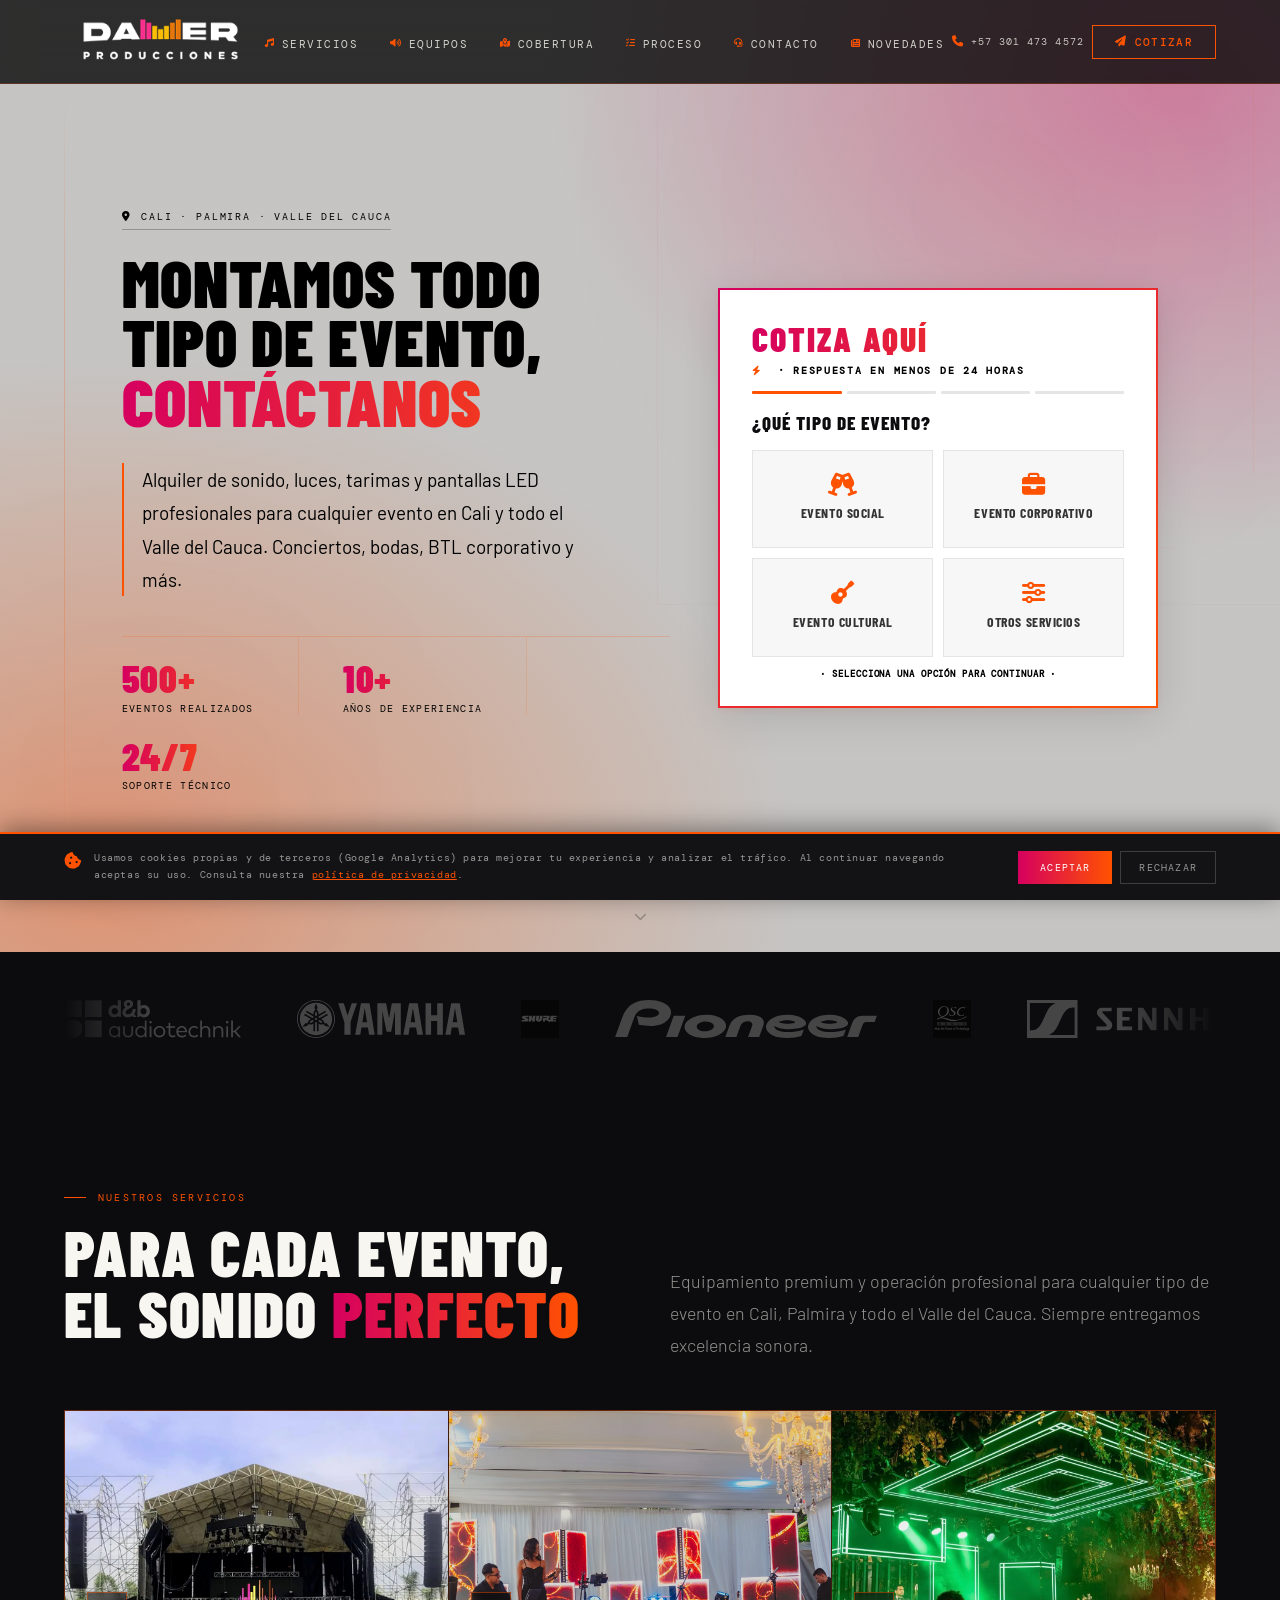
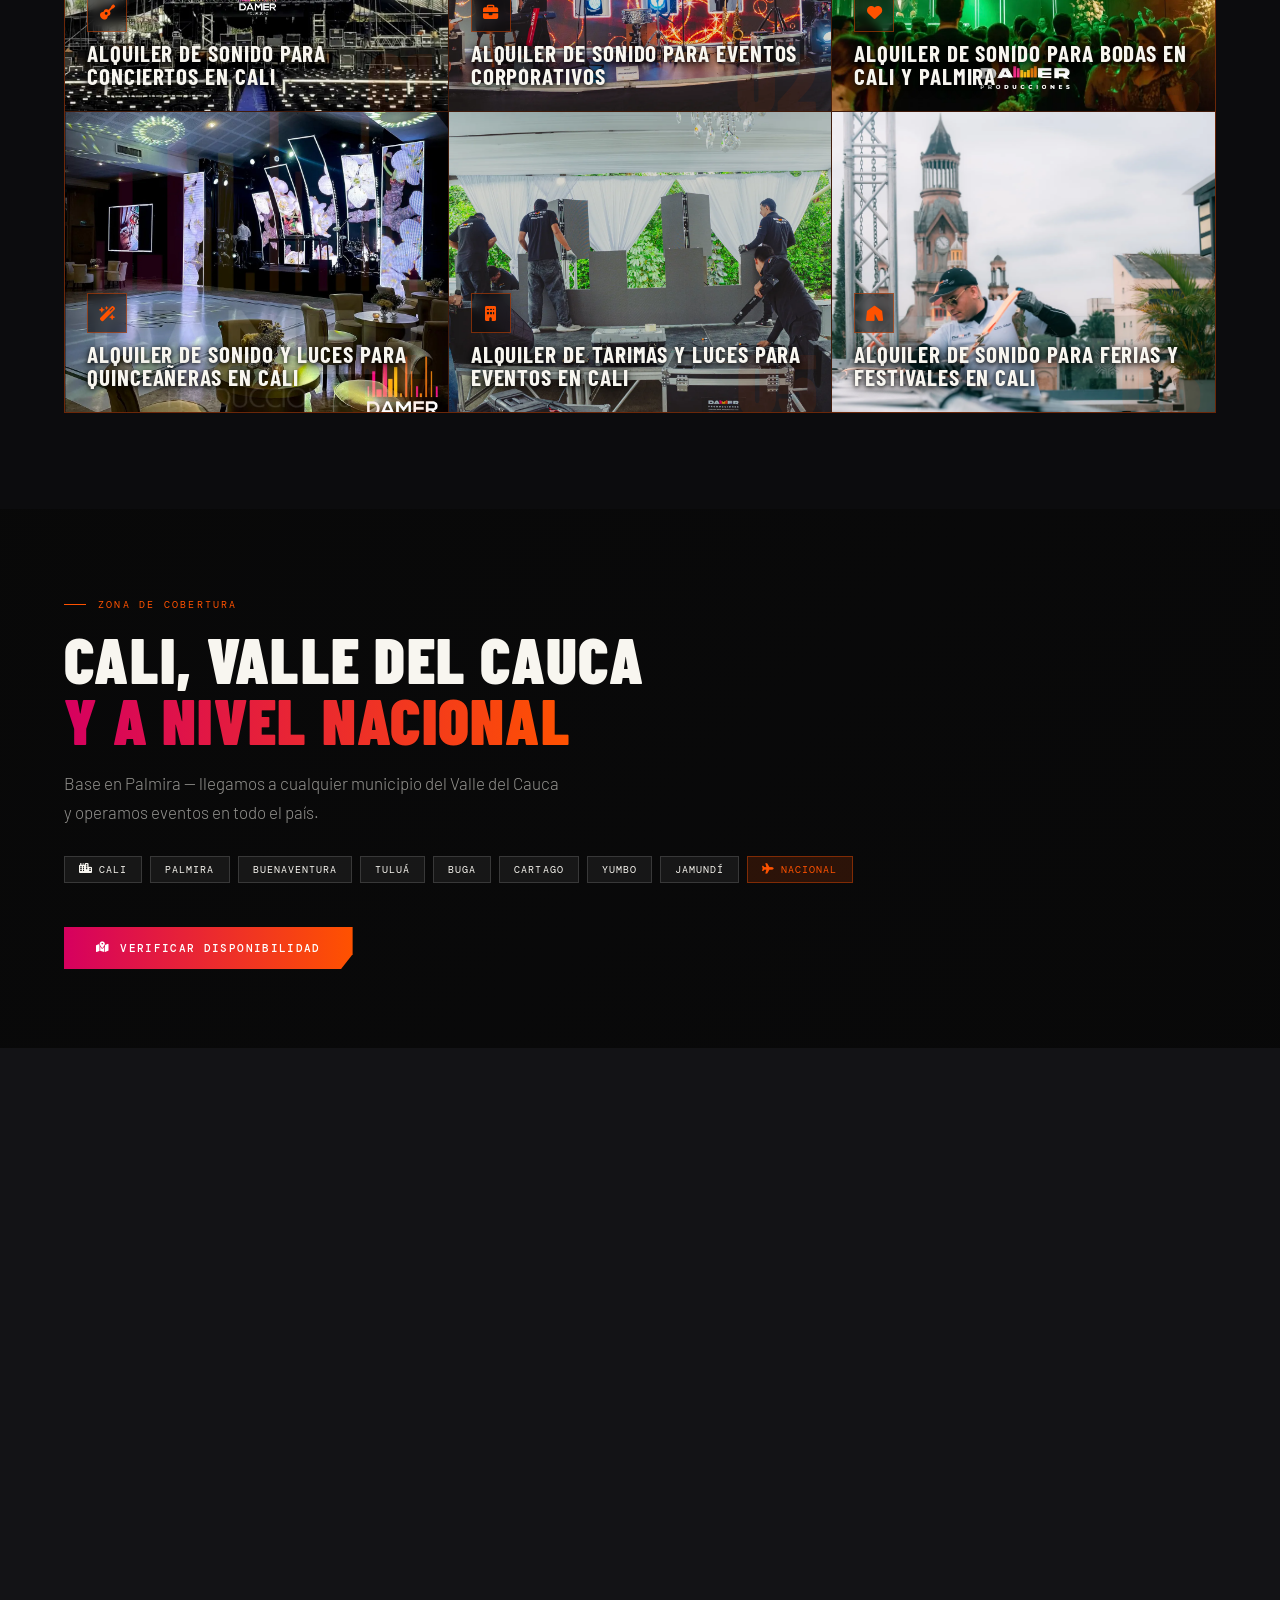
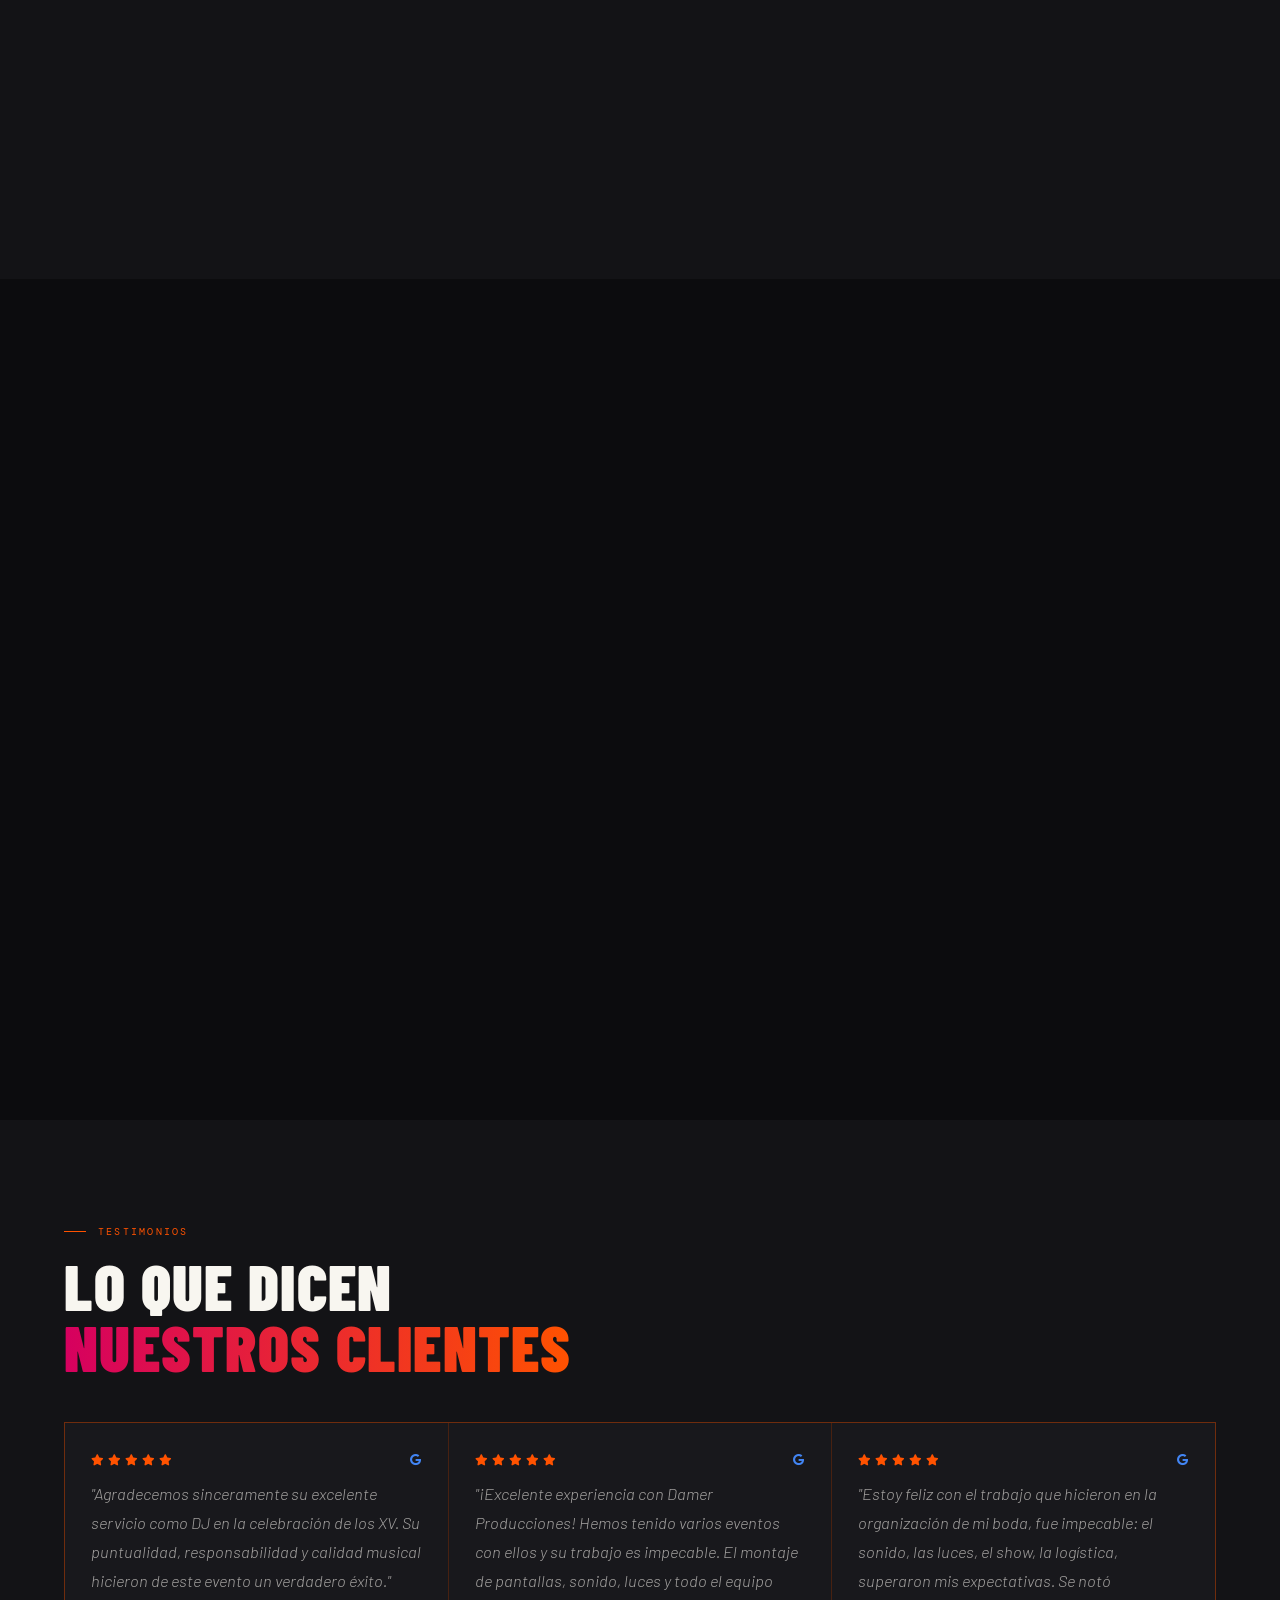
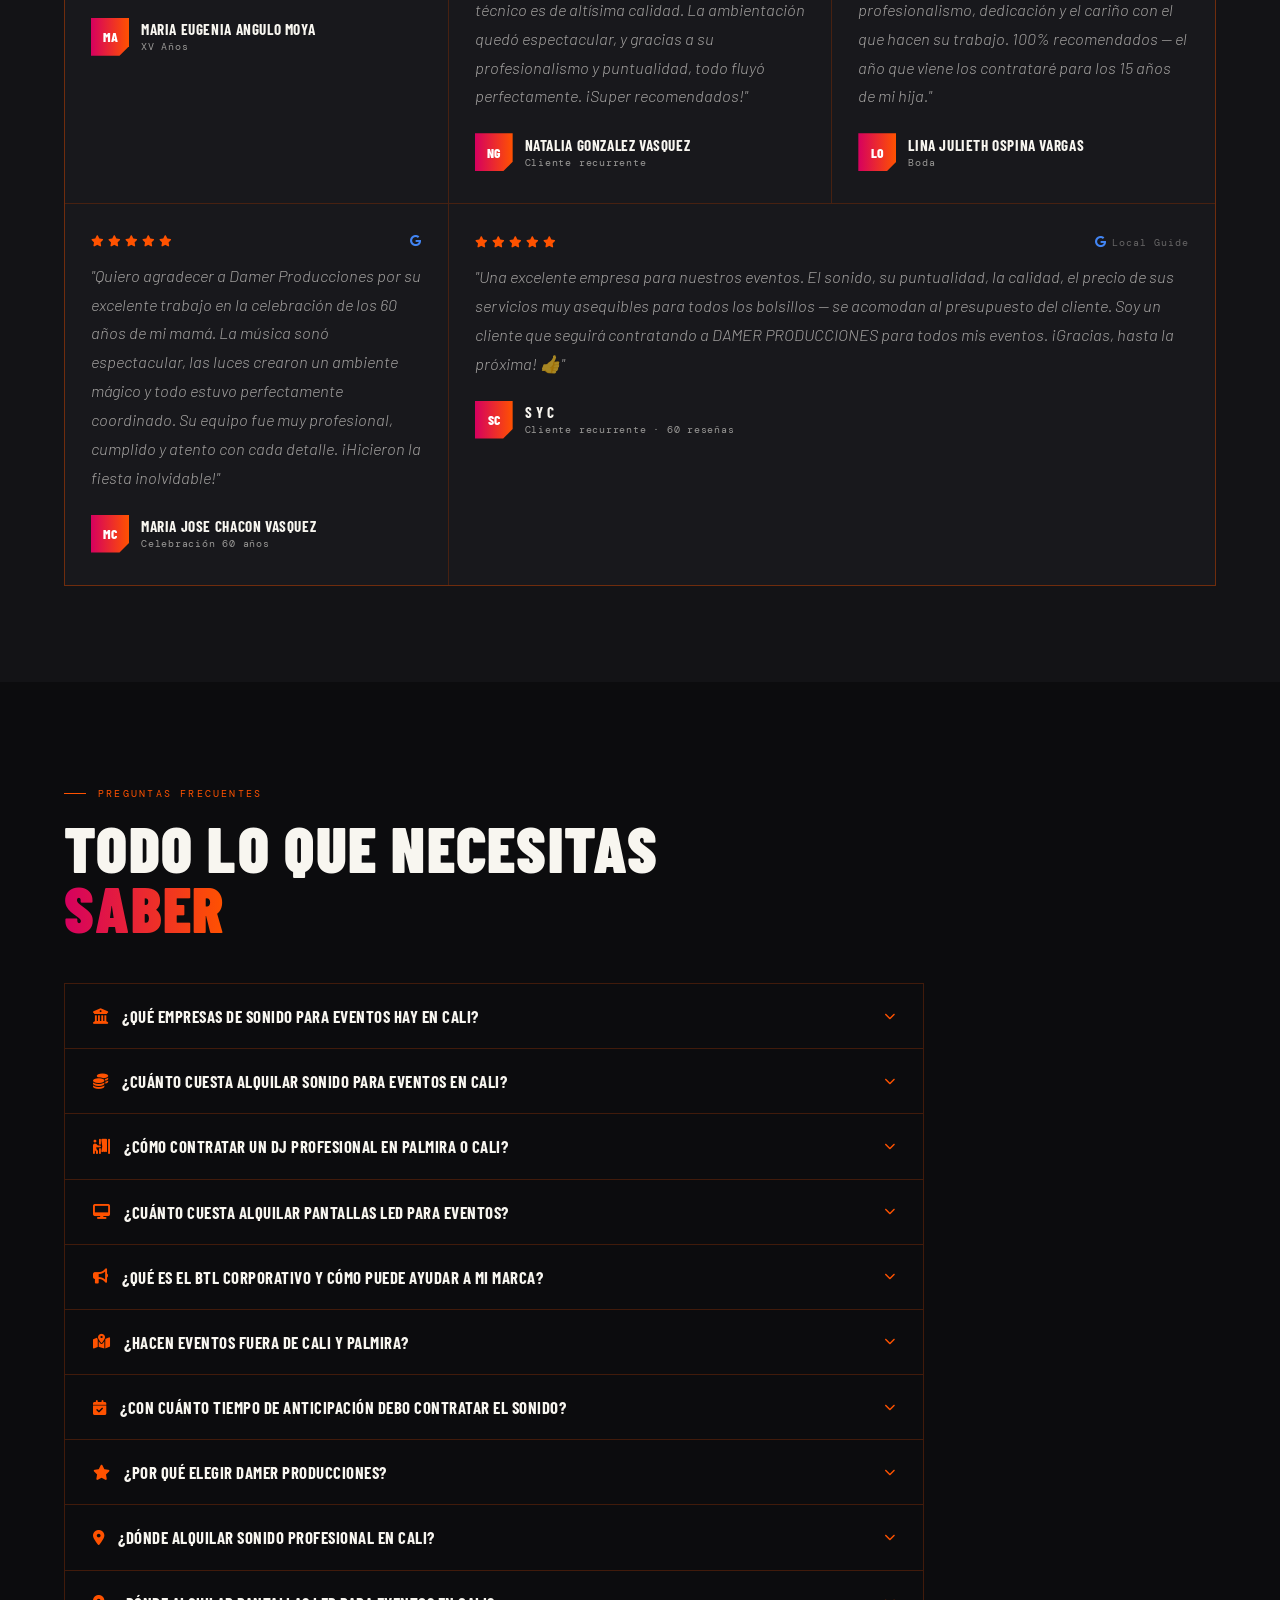
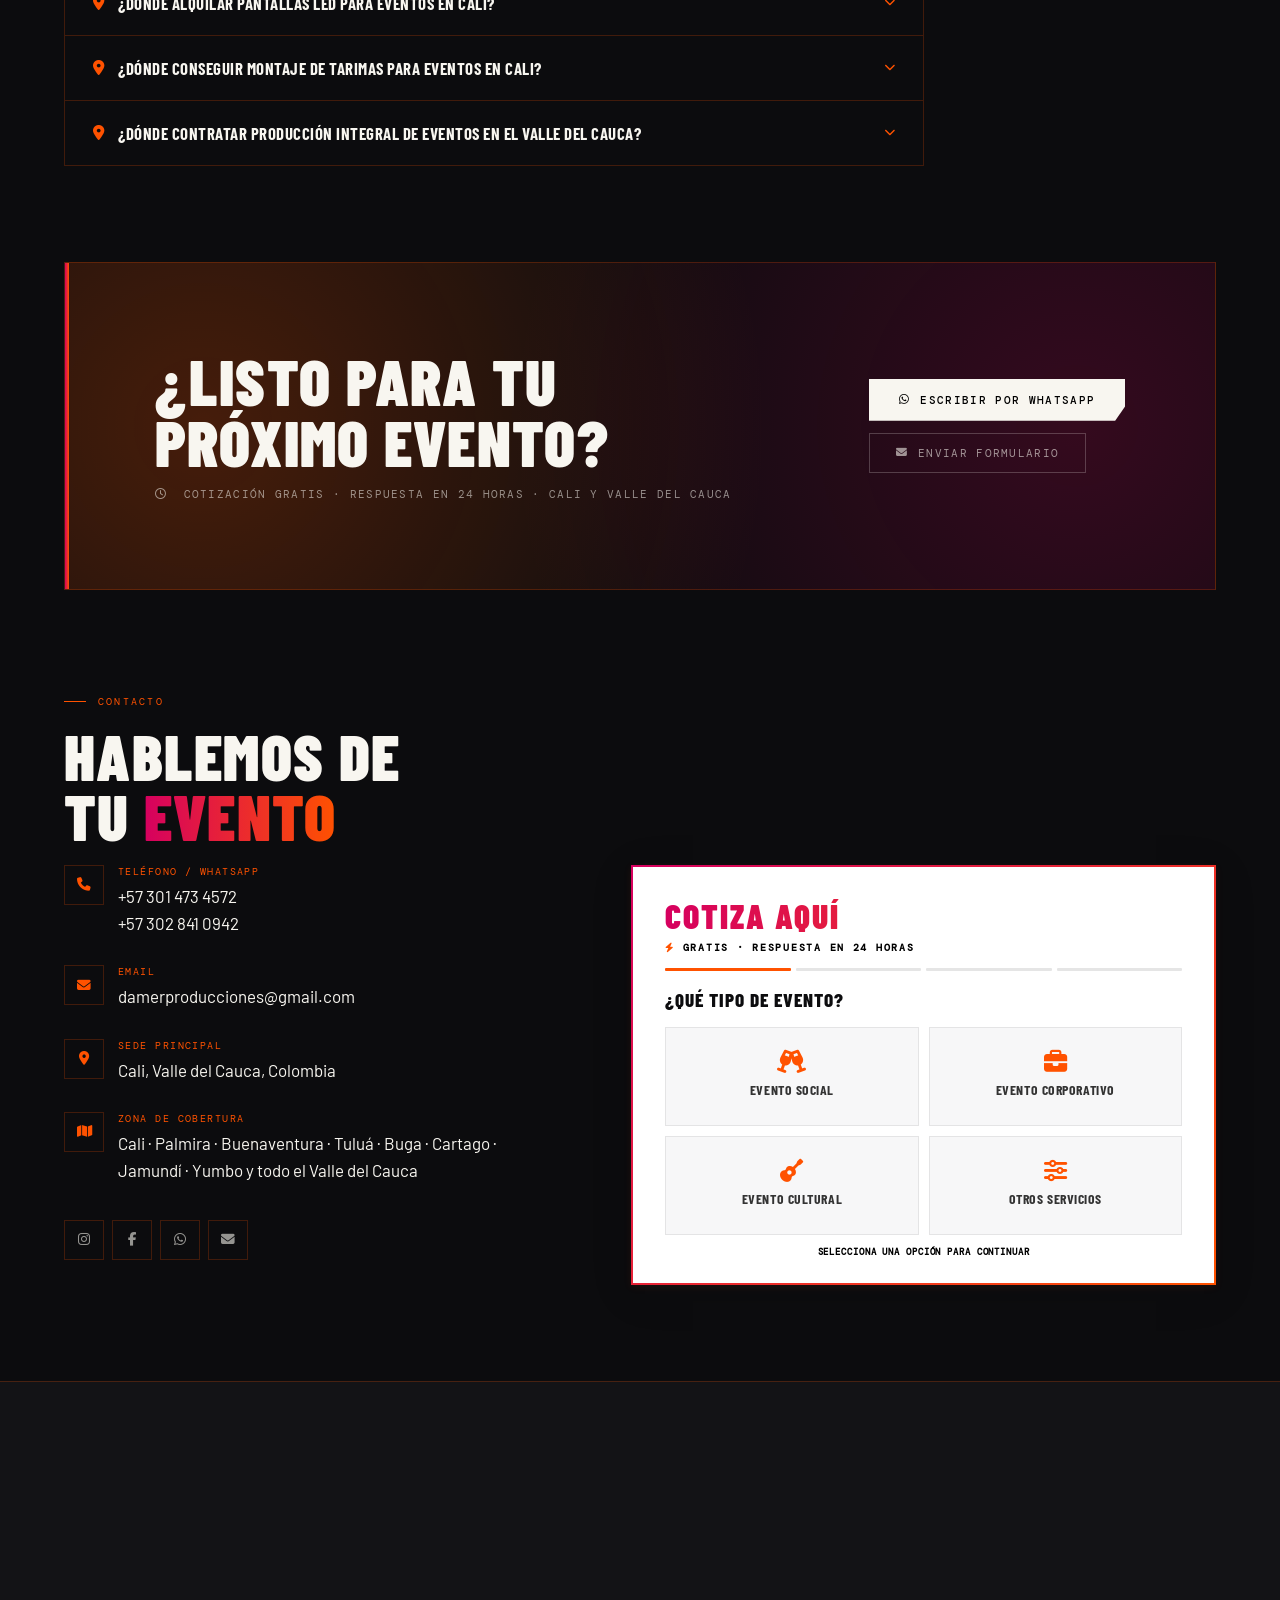
==== index.html @ 750b2324 "FAQ: preguntas de donde alquilar sonido, pantallas, tarimas y produccion en Cali Co-Authored-By: Cla" ====
<!DOCTYPE html>
<html lang="es">
<head>
<meta charset="UTF-8">
<meta name="viewport" content="width=device-width, initial-scale=1.0">

<!-- ═══ GOOGLE ANALYTICS ═══ -->
<script async src="https://www.googletagmanager.com/gtag/js?id=G-G9PPQT1CYG"></script>
<script>
  window.dataLayer = window.dataLayer || [];
  function gtag(){dataLayer.push(arguments);}
  gtag('js', new Date());
  gtag('config', 'G-G9PPQT1CYG');
</script>

<!-- ═══ SEO PRIMARIO ═══ -->
<title>Alquiler de Sonido, Luces, Tarimas y Pantallas LED para Eventos en Cali | Damer Producciones</title>
<meta name="description" content="Producción y renta de sonido, luces, tarimas y pantallas LED profesionales en Cali y Valle del Cauca. Bodas, conciertos, BTL corporativo y quinceañeras. Cotización gratis · Respuesta en 24 horas.">
<meta name="keywords" content="sonido para eventos Cali, alquiler de sonido Cali, producción de eventos Valle del Cauca, alquiler de tarimas para eventos en Cali, alquiler de iluminación eventos, tarimas para eventos Cali, luces para eventos Cali, sonido profesional Palmira, sonido para bodas Cali, sonido para conciertos Cali, line array Cali, D&B Audiotechnik Cali, sonido para quinceañeras Cali, sonido corporativo Cali, Damer Producciones, renta de sonido Cali, escenarios para eventos Cali, producción integral de eventos Cali, ingeniero de sonido Cali, sonido dj en cali, DJ Cali, pantallas led para eventos, alquiler de pantallas para eventos, pantallas led Cali, pantallas LED eventos Cali, BTL corporativo, BTL eventos corporativos, activaciones BTL Cali">
<meta name="author" content="Damer Producciones">
<meta name="robots" content="index, follow, max-image-preview:large, max-snippet:-1, max-video-preview:-1">
<link rel="canonical" href="https://www.damerproducciones.com/">
<meta name="theme-color" content="#FF5200">

<!-- ═══ FAVICON ═══ -->
<link rel="icon" type="image/png" sizes="32x32" href="favico.png">
<link rel="icon" type="image/png" sizes="16x16" href="favico.png">
<link rel="apple-touch-icon" href="favico.png">

<!-- ═══ GEO LOCAL ═══ -->
<meta name="geo.region" content="CO-VAC">
<meta name="geo.placename" content="Cali, Valle del Cauca, Colombia">
<meta name="geo.position" content="3.4516;-76.5320">
<meta name="ICBM" content="3.4516, -76.5320">

<!-- ═══ OPEN GRAPH ═══ -->
<meta property="og:type" content="website">
<meta property="og:url" content="https://www.damerproducciones.com/">
<meta property="og:title" content="Damer Producciones | Sonido, Luces, Tarimas y Pantallas LED — Cali">
<meta property="og:description" content="Alquiler y producción de sonido, luces, tarimas y pantallas LED en Cali y Valle del Cauca. Bodas, conciertos, BTL corporativo y quinceañeras. ¡Cotización gratis en 24h!">
<meta property="og:image" content="https://www.damerproducciones.com/images/sonido_para_bodas.webp">
<meta property="og:image:width" content="1200">
<meta property="og:image:height" content="630">
<meta property="og:image:alt" content="Alquiler de sonido profesional para bodas en Cali — Damer Producciones">
<meta property="og:locale" content="es_CO">
<meta property="og:site_name" content="Damer Producciones">

<!-- ═══ TWITTER / X CARD ═══ -->
<meta name="twitter:card" content="summary_large_image">
<meta name="twitter:title" content="Damer Producciones | Sonido, Luces, Tarimas y Pantallas LED — Cali">
<meta name="twitter:description" content="Alquiler y producción de sonido, luces, tarimas y pantallas LED en Cali. Bodas, conciertos, BTL corporativo y quinceañeras. Cotización gratis en 24h.">
<meta name="twitter:image" content="https://www.damerproducciones.com/images/sonido_para_bodas.webp">
<meta name="twitter:image:alt" content="Alquiler de sonido profesional para bodas en Cali — Damer Producciones">

<!-- ═══ SCHEMA LOCAL BUSINESS + AGGREGATE RATING ═══ -->
<script type="application/ld+json">
{
  "@context": "https://schema.org",
  "@type": ["LocalBusiness", "EntertainmentBusiness"],
  "name": "Damer Producciones",
  "description": "Producción y renta especializada de sonido profesional, luces, tarimas, pantallas LED y BTL corporativo para conciertos, bodas, eventos corporativos, quinceañeras, ferias y festivales en Cali, Palmira y el Valle del Cauca.",
  "url": "https://www.damerproducciones.com",
  "telephone": ["+573014734572", "+573028410942"],
  "email": "damerproducciones@gmail.com",
  "image": "https://www.damerproducciones.com/images/sonido_para_bodas.webp",
  "logo": "https://www.damerproducciones.com/logo.png",
  "address": {
    "@type": "PostalAddress",
    "addressLocality": "Cali",
    "addressRegion": "Valle del Cauca",
    "addressCountry": "CO"
  },
  "geo": { "@type": "GeoCoordinates", "latitude": 3.4516, "longitude": -76.5320 },
  "areaServed": [
    { "@type": "City", "name": "Cali" },
    { "@type": "City", "name": "Palmira" },
    { "@type": "City", "name": "Buenaventura" },
    { "@type": "City", "name": "Tuluá" },
    { "@type": "City", "name": "Buga" },
    { "@type": "City", "name": "Cartago" },
    { "@type": "City", "name": "Jamundí" },
    { "@type": "City", "name": "Yumbo" },
    { "@type": "AdministrativeArea", "name": "Valle del Cauca" }
  ],
  "priceRange": "$$",
  "openingHours": "Mo-Su 08:00-22:00",
  "aggregateRating": {
    "@type": "AggregateRating",
    "ratingValue": "5",
    "reviewCount": "5",
    "bestRating": "5",
    "worstRating": "1"
  },
  "review": [
    {
      "@type": "Review",
      "author": { "@type": "Person", "name": "Maria Eugenia Angulo Moya" },
      "reviewRating": { "@type": "Rating", "ratingValue": "5", "bestRating": "5" },
      "reviewBody": "Agradecemos sinceramente su excelente servicio como DJ en la celebración de los XV. Su puntualidad, responsabilidad y calidad musical hicieron de este evento un verdadero éxito."
    },
    {
      "@type": "Review",
      "author": { "@type": "Person", "name": "Natalia Gonzalez Vasquez" },
      "reviewRating": { "@type": "Rating", "ratingValue": "5", "bestRating": "5" },
      "reviewBody": "Hemos tenido varios eventos con ellos y su trabajo es impecable. El montaje de pantallas, sonido, luces y todo el equipo técnico es de altísima calidad. La ambientación quedó espectacular. ¡Super recomendados!"
    },
    {
      "@type": "Review",
      "author": { "@type": "Person", "name": "Lina Julieth Ospina Vargas" },
      "reviewRating": { "@type": "Rating", "ratingValue": "5", "bestRating": "5" },
      "reviewBody": "Estoy feliz con el trabajo que hicieron en la organización de mi boda: el sonido, las luces, el show, la logística, superaron mis expectativas. Se notó profesionalismo, dedicación y el cariño con el que hacen su trabajo. 100% recomendados."
    },
    {
      "@type": "Review",
      "author": { "@type": "Person", "name": "Maria Jose Chacon Vasquez" },
      "reviewRating": { "@type": "Rating", "ratingValue": "5", "bestRating": "5" },
      "reviewBody": "La música sonó espectacular, las luces crearon un ambiente mágico y todo estuvo perfectamente coordinado. Su equipo fue muy profesional, cumplido y atento con cada detalle. ¡Hicieron la fiesta inolvidable!"
    },
    {
      "@type": "Review",
      "author": { "@type": "Person", "name": "S Y C" },
      "reviewRating": { "@type": "Rating", "ratingValue": "5", "bestRating": "5" },
      "reviewBody": "Una excelente empresa para nuestros eventos. El sonido, su puntualidad, la calidad, el precio de sus servicios muy asequibles para todos los bolsillos. Soy un cliente que seguirá contratando a DAMER PRODUCCIONES para todos mis eventos."
    }
  ],
  "hasOfferCatalog": {
    "@type": "OfferCatalog",
    "name": "Servicios de sonido profesional para eventos",
    "itemListElement": [
      { "@type": "Offer", "itemOffered": { "@type": "Service", "name": "Sonido para Conciertos en Cali", "description": "Sistemas line array, subwoofers y consolas digitales para producciones de gran escala" } },
      { "@type": "Offer", "itemOffered": { "@type": "Service", "name": "Sonido DJ en Cali", "description": "Servicio de DJ profesional con sonido, luces y equipos Pioneer para todo tipo de eventos en Cali y el Valle del Cauca" } },
      { "@type": "Offer", "itemOffered": { "@type": "Service", "name": "Alquiler de Pantallas LED para Eventos en Cali", "description": "Pantallas LED de alta resolución para eventos corporativos, conciertos, bodas y activaciones BTL en Cali y Valle del Cauca" } },
      { "@type": "Offer", "itemOffered": { "@type": "Service", "name": "BTL Corporativo y Activaciones en Cali", "description": "Producción integral de eventos BTL corporativos: pantallas LED, sonido, tarimas y logística para lanzamientos, ferias y activaciones de marca" } },
      { "@type": "Offer", "itemOffered": { "@type": "Service", "name": "Sonido para Bodas en Cali y Palmira", "description": "Audio impecable para ceremonia, cóctel y recepción" } },
      { "@type": "Offer", "itemOffered": { "@type": "Service", "name": "Sonido para Eventos Corporativos", "description": "Micrófonos inalámbricos y sistemas de audio para conferencias y lanzamientos" } },
      { "@type": "Offer", "itemOffered": { "@type": "Service", "name": "Sonido para Quinceañeras en Cali", "description": "Producciones personalizadas con sonido, iluminación y efectos especiales" } },
      { "@type": "Offer", "itemOffered": { "@type": "Service", "name": "Sonido para Ferias y Festivales", "description": "Soluciones robustas de audio para eventos al aire libre en toda la región" } },
      { "@type": "Offer", "itemOffered": { "@type": "Service", "name": "Producción Integral de Eventos en Cali", "description": "Logística completa: tarimas, iluminación, pantallas LED, sonido y operación profesional" } }
    ]
  },
  "sameAs": [
    "https://www.instagram.com/damerproducciones",
    "https://www.facebook.com/damerproducciones"
  ]
}
</script>

<!-- ═══ SCHEMA FAQ ═══ -->
<script type="application/ld+json">
{
  "@context": "https://schema.org",
  "@type": "FAQPage",
  "mainEntity": [
    { "@type": "Question", "name": "¿Qué empresas de sonido para eventos hay en Cali?", "acceptedAnswer": { "@type": "Answer", "text": "Damer Producciones es una de las empresas líderes en alquiler de sonido profesional en Cali y el Valle del Cauca. Contamos con más de 15 años de experiencia, equipos D&B Audiotechnik y cobertura en toda la región." } },
    { "@type": "Question", "name": "¿Cuánto cuesta alquilar sonido para eventos en Cali?", "acceptedAnswer": { "@type": "Answer", "text": "El precio varía según el tipo de evento, cantidad de asistentes y equipos requeridos. Manejamos presupuestos para todo tipo de producciones, desde eventos pequeños hasta grandes conciertos. Solicita tu cotización gratis y te respondemos en menos de 24 horas." } },
    { "@type": "Question", "name": "¿Cómo contratar un DJ profesional en Palmira o Cali?", "acceptedAnswer": { "@type": "Answer", "text": "Contáctanos por WhatsApp o completa el formulario de cotización. Nuestros DJs profesionales están disponibles para bodas, quinceañeras, eventos corporativos y fiestas en Palmira, Cali y todo el Valle del Cauca." } },
    { "@type": "Question", "name": "¿Cuánto cuesta alquilar pantallas LED para eventos?", "acceptedAnswer": { "@type": "Answer", "text": "El costo depende del tamaño, resolución y duración del alquiler. Tenemos pantallas LED de alta resolución disponibles para eventos corporativos, conciertos, ferias y activaciones BTL. Pídenos cotización sin costo." } },
    { "@type": "Question", "name": "¿Qué es el BTL corporativo y cómo puede ayudar a mi marca?", "acceptedAnswer": { "@type": "Answer", "text": "El BTL (Below The Line) corporativo son activaciones de marca en vivo: lanzamientos, ferias, congresos y experiencias que conectan directamente con tu público. Producimos eventos BTL integrales con sonido, pantallas LED, iluminación y logística completa en Cali." } },
    { "@type": "Question", "name": "¿Hacen eventos fuera de Cali y Palmira?", "acceptedAnswer": { "@type": "Answer", "text": "Sí. Tenemos base en Palmira y cubrimos todo el Valle del Cauca: Buenaventura, Tuluá, Buga, Cartago, Jamundí, Yumbo y más. También operamos proyectos a nivel nacional en todo Colombia." } },
    { "@type": "Question", "name": "¿Con cuánto tiempo de anticipación debo contratar el sonido?", "acceptedAnswer": { "@type": "Answer", "text": "Lo ideal es contactarnos con al menos 2 a 4 semanas de anticipación para garantizar disponibilidad de equipos y personal técnico. Para eventos grandes o fechas de alta demanda, recomendamos reservar con más tiempo." } },
    { "@type": "Question", "name": "¿Por qué elegir Damer Producciones?", "acceptedAnswer": { "@type": "Answer", "text": "Más de 15 años de experiencia, equipos de alta gama, operación técnica profesional, puntualidad garantizada y precios asequibles. Más de 500 eventos exitosos en Cali y el Valle del Cauca nos respaldan." } },
    { "@type": "Question", "name": "¿Dónde alquilar sonido profesional en Cali?", "acceptedAnswer": { "@type": "Answer", "text": "Damer Producciones ofrece alquiler de sonido profesional en Cali con despacho desde Palmira. Atendemos toda la ciudad y sus alrededores. Contáctanos por WhatsApp al +57 301 473 4572 o completa el formulario de cotización." } },
    { "@type": "Question", "name": "¿Dónde alquilar pantallas LED para eventos en Cali?", "acceptedAnswer": { "@type": "Answer", "text": "En Damer Producciones alquilamos pantallas LED de alta resolución para eventos en Cali, Palmira y todo el Valle del Cauca. Disponibles para eventos corporativos, conciertos, bodas y activaciones BTL. Incluimos instalación, operación técnica y desmontaje." } },
    { "@type": "Question", "name": "¿Dónde conseguir montaje de tarimas para eventos en Cali?", "acceptedAnswer": { "@type": "Answer", "text": "Damer Producciones suministra e instala tarimas profesionales para todo tipo de eventos en Cali y el Valle del Cauca. Contamos con diferentes tamaños y configuraciones según el espacio y la producción requerida." } },
    { "@type": "Question", "name": "¿Dónde contratar producción integral de eventos en el Valle del Cauca?", "acceptedAnswer": { "@type": "Answer", "text": "Damer Producciones es tu empresa de producción integral en el Valle del Cauca. Sonido, luces, tarimas, pantallas LED y BTL corporativo en un solo proveedor. Cubrimos Cali, Palmira, Buenaventura, Tuluá, Buga, Cartago, Jamundí, Yumbo y proyectos a nivel nacional." } }
  ]
}
</script>

<!-- Preconnects para recursos críticos -->
<link rel="preconnect" href="https://fonts.googleapis.com">
<link rel="preconnect" href="https://fonts.gstatic.com" crossorigin>
<link rel="preconnect" href="https://cdnjs.cloudflare.com" crossorigin>
<link rel="preconnect" href="https://images.unsplash.com" crossorigin>

<!-- Preload imagen hero mobile (800px) — empieza a descargar con el HTML -->
<link rel="preload" as="image"
  href="https://images.unsplash.com/photo-1540039155733-5bb30b53aa14?w=800&auto=format&fit=crop&q=65"
  media="(max-width:900px)" fetchpriority="high">
<!-- Preload imagen hero desktop (1600px) -->
<link rel="preload" as="image"
  href="https://images.unsplash.com/photo-1540039155733-5bb30b53aa14?w=1600&auto=format&fit=crop&q=70"
  media="(min-width:901px)">

<!-- styles.css: crítico, bloqueante intencional -->
<link rel="stylesheet" href="styles.css">

<!-- Google Fonts: NO bloqueante — se carga en paralelo -->
<link rel="preload" as="style" onload="this.onload=null;this.rel='stylesheet'"
  href="https://fonts.googleapis.com/css2?family=Barlow+Condensed:ital,wght@0,400;0,700;0,800;0,900;1,700&family=Barlow:wght@400;500;600&family=DM+Mono:wght@400;500&display=swap">
<noscript>
  <link rel="stylesheet" href="https://fonts.googleapis.com/css2?family=Barlow+Condensed:ital,wght@0,400;0,700;0,800;0,900;1,700&family=Barlow:wght@400;500;600&family=DM+Mono:wght@400;500&display=swap">
</noscript>

<!-- Font Awesome: NO bloqueante — se carga en paralelo -->
<link rel="preload" as="style" onload="this.onload=null;this.rel='stylesheet'"
  href="https://cdnjs.cloudflare.com/ajax/libs/font-awesome/6.5.0/css/all.min.css">
<noscript>
  <link rel="stylesheet" href="https://cdnjs.cloudflare.com/ajax/libs/font-awesome/6.5.0/css/all.min.css">
</noscript>
</head>
<body>

<!-- NAVBAR -->
<nav class="navbar" id="navbar" aria-label="Navegación principal">
 <a href="index.html" class="nav-logo">
  <img src="logo-sm.png" alt="Damer Producciones — Sonido profesional para eventos en Cali" width="248" height="100" style="height:78px;width:auto;vertical-align:middle;" fetchpriority="high">
</a>
  <ul class="nav-links">
    <li><a href="#servicios"><i class="fa-solid fa-music"></i> Servicios</a></li>
    <li><a href="#equipos"><i class="fa-solid fa-volume-high"></i> Equipos</a></li>
    <li><a href="#cobertura"><i class="fa-solid fa-map-location-dot"></i> Cobertura</a></li>
    <li><a href="#proceso"><i class="fa-solid fa-list-check"></i> Proceso</a></li>
    <li><a href="#contacto"><i class="fa-solid fa-headset"></i> Contacto</a></li>
    <li><a href="novedades.html"><i class="fa-solid fa-newspaper"></i> Novedades</a></li>
  </ul>
  <a href="tel:+573014734572" class="nav-phone">
    <i class="fa-solid fa-phone"></i><span>+57 301 473 4572</span>
  </a>
  <a href="#cotizar-form" class="nav-btn">
    <i class="fa-solid fa-paper-plane"></i><span>Cotizar</span>
  </a>
  <button class="hamburger" id="hamburger" aria-label="Abrir menú">
    <span></span><span></span><span></span>
  </button>
</nav>

<!-- MOBILE MENU -->
<div class="mobile-menu" id="mobileMenu">
  <button class="mobile-close" id="mobileClose">&#x2715;</button>
  <a href="#servicios" class="mob-link">Servicios</a>
  <a href="#equipos" class="mob-link">Equipos</a>
  <a href="#cobertura" class="mob-link">Cobertura</a>
  <a href="#proceso" class="mob-link">Proceso</a>
  <a href="#contacto" class="mob-link">Contacto</a>
  <a href="novedades.html" class="mob-link">Novedades</a>
  <a href="https://wa.me/573014734572?text=Hola%20Damer%20Producciones%2C%20vengo%20de%20la%20p%C3%A1gina%20y%20necesito%20cotizar%20un%20evento.%20Cu%C3%A9ntame%3A%20tipo%20de%20evento%20%C2%B7%20cantidad%20de%20personas%20%C2%B7%20lugar%20%C2%B7%20fecha" class="btn-grad" style="margin-top:10px" target="_blank" rel="noopener noreferrer"><i class="fa-solid fa-paper-plane"></i><span>Cotizar ahora</span></a>
</div>

<!-- ═══════════════════════════
   HERO — two-column layout
════════════════════════════ -->
<main id="contenido-principal">
<section class="hero" id="inicio">
  <div class="hero-light hl-1"></div>
  <div class="hero-light hl-2"></div>
  <div class="hero-light hl-3"></div>
  <div class="orb orb-1"></div>
  <div class="orb orb-2"></div>
  <div class="ring ring-1"></div>
  <div class="ring ring-2"></div>

  <div class="hero-inner">

    <!-- ─── FORMULARIO (izquierda) ─── -->
    <div class="hero-form-col">
      <div class="hero-form-card" id="cotizar-form">

        <div class="hf-header">
          <div class="hf-card-title">COTIZA AQUÍ</div>
          <div class="hf-eyebrow"><i class="fa-solid fa-bolt"></i>&nbsp; · Respuesta en menos de 24 horas</div>
          <div class="hf-steps-bar">
            <div class="hf-sdot" data-s="1"></div>
            <div class="hf-sdot" data-s="2"></div>
            <div class="hf-sdot" data-s="3"></div>
            <div class="hf-sdot" data-s="4"></div>
          </div>
        </div>

        <!-- Paso 1: Categoría -->
        <div class="hf-panel" id="hfP1">
          <p class="hf-ptitle">¿Qué tipo de evento?</p>
          <div class="hf-cat-grid">
            <button class="hf-cat" data-cat="social">
              <i class="fa-solid fa-champagne-glasses"></i>
              <span>Evento Social</span>
            </button>
            <button class="hf-cat" data-cat="corporativo">
              <i class="fa-solid fa-briefcase"></i>
              <span>Evento Corporativo</span>
            </button>
            <button class="hf-cat" data-cat="cultural">
              <i class="fa-solid fa-guitar"></i>
              <span>Evento Cultural</span>
            </button>
            <button class="hf-cat" data-cat="otros">
              <i class="fa-solid fa-sliders"></i>
              <span>Otros Servicios</span>
            </button>
          </div>
          <p class="hf-hint"> · Selecciona una opción para continuar ·</p>
        </div>

        <!-- Paso 2: Subcategoría -->
        <div class="hf-panel" id="hfP2" hidden>
          <p class="hf-ptitle" id="hfP2Title">Selecciona el servicio</p>
          <div class="hf-sub-wrap" id="hfSubWrap"></div>
          <p class="hf-hint">Selecciona un servicio para continuar</p>
        </div>

        <!-- Paso 3: Detalles del evento -->
        <div class="hf-panel" id="hfP3" hidden>
          <p class="hf-ptitle">Cuéntanos sobre tu evento</p>
          <div class="form-field">
            <label>Describe tu evento</label>
            <textarea id="hfDesc" placeholder="¿Cuántos asistentes? ¿Al aire libre o en salón?..."></textarea>
          </div>
          <div class="form-field">
            <label>Lugar del evento</label>
            <input type="text" id="hfPlace" placeholder="Ciudad, salón, dirección...">
          </div>
          <div class="form-field">
            <label>Fecha del evento</label>
            <input type="date" id="hfDate">
          </div>
        </div>

        <!-- Paso 4: Datos de contacto -->
        <div class="hf-panel" id="hfP4" hidden>
          <p class="hf-ptitle">Tus datos de contacto</p>
          <div class="form-field">
            <label>Nombre completo</label>
            <input type="text" id="hfName" placeholder="Tu nombre">
          </div>
          <div class="hf-row2">
            <div class="form-field">
              <label>Teléfono</label>
              <input type="tel" id="hfPhone" placeholder="+57 300 000 0000">
            </div>
            <div class="form-field">
              <label>Correo electrónico</label>
              <input type="email" id="hfEmail" placeholder="tu@correo.com">
            </div>
          </div>
          <div class="hf-pref">
            <span class="hf-pref-lbl">Prefiero ser contactado por:</span>
            <div class="hf-pref-opts">
              <label class="hf-radio">
                <input type="radio" name="hfContact" value="WhatsApp" checked>
                <i class="fa-brands fa-whatsapp"></i> WhatsApp
              </label>
              <label class="hf-radio">
                <input type="radio" name="hfContact" value="Llamada">
                <i class="fa-solid fa-phone"></i> Llamada
              </label>
            </div>
          </div>
          <label class="hf-check">
            <input type="checkbox" id="hfTerms" checked>
            <span>Autorizo el <a href="tratamiento-datos.html" target="_blank" style="color:var(--orange);text-decoration:underline;">tratamiento de mis datos personales</a></span>
          </label>
        </div>

        <!-- Navegación -->
        <div class="hf-nav" id="hfNav">
          <input type="text" id="hfHp" name="website" tabindex="-1" autocomplete="off" style="position:absolute;left:-9999px;width:1px;height:1px;opacity:0;">
          <button class="hf-btn-back" id="hfBack"><i class="fa-solid fa-arrow-left"></i></button>
          <button class="hf-btn-next" id="hfNext">Siguiente <i class="fa-solid fa-arrow-right"></i></button>
          <button class="hf-btn-send" id="hfSend"><i class="fa-brands fa-whatsapp"></i> Solicitar cotización</button>
        </div>

      </div>
    </div>

    <!-- ─── CONTENIDO (derecha) ─── -->
    <div class="hero-content-col">
      <div class="hero-badge"><i class="fa-solid fa-location-dot"></i> Cali · Palmira · Valle del Cauca</div>
      <h1 class="hero-title">
        <span class="line-white">MONTAMOS TODO</span>
        <span class="line-white">TIPO DE EVENTO,</span>
        <span class="line-grad">CONTÁCTANOS</span>
      </h1>
      <p class="hero-sub">Alquiler de sonido, luces, tarimas y pantallas LED profesionales para cualquier evento en Cali y todo el Valle del Cauca. Conciertos, bodas, BTL corporativo y más.</p>
      <div class="hero-stats">
        <div class="hstat"><div class="hstat-num">500+</div><div class="hstat-label">Eventos realizados</div></div>
        <div class="hstat"><div class="hstat-num">10+</div><div class="hstat-label">Años de experiencia</div></div>
       
        <div class="hstat"><div class="hstat-num">24/7</div><div class="hstat-label">Soporte técnico</div></div>
      </div>
    </div>

  </div>

  <div class="hero-scroll"><i class="fa-solid fa-chevron-down"></i></div>
</section>


<!-- EQUIPOS -->
<section id="equipos" style="background:var(--deep); padding:48px 5%;">
  <div class="brands-ticker">
    <div class="brands-slide">
      <img src="images/marcas-logos/db.svg"           alt="D&B Audiotechnik" class="brand-logo" loading="lazy" width="120" height="40">
      <img src="images/marcas-logos/yamaha-gakki.svg" alt="Yamaha"           class="brand-logo" loading="lazy" width="120" height="40">
      <img src="images/marcas-logos/shure.svg"        alt="Shure"            class="brand-logo" loading="lazy" width="120" height="40">
      <img src="images/marcas-logos/pioneer.svg"      alt="Pioneer DJ"       class="brand-logo" loading="lazy" width="120" height="40">
      <img src="images/marcas-logos/qsc-audio.svg"    alt="QSC"              class="brand-logo" loading="lazy" width="120" height="40">
      <img src="images/marcas-logos/sennheiser-3.svg" alt="Sennheiser"       class="brand-logo" loading="lazy" width="120" height="40">
      <img src="images/marcas-logos/clay-paky.svg"    alt="Clay Paky"        class="brand-logo" loading="lazy" width="120" height="40">
    </div>
    <div class="brands-slide" aria-hidden="true">
      <img src="images/marcas-logos/db.svg"           alt="" class="brand-logo">
      <img src="images/marcas-logos/yamaha-gakki.svg" alt="" class="brand-logo">
      <img src="images/marcas-logos/shure.svg"        alt="" class="brand-logo">
    
      <img src="images/marcas-logos/pioneer.svg"      alt="" class="brand-logo">
     <img src="images/marcas-logos/qsc-audio.svg"    alt="" class="brand-logo">
      <img src="images/marcas-logos/sennheiser-3.svg" alt="" class="brand-logo">
     
      <img src="images/marcas-logos/clay-paky.svg"    alt="" class="brand-logo">
    </div>
  </div>
</section>

<!-- ═══════════════════════════
   SERVICIOS — cards con foto
════════════════════════════ -->
<section id="servicios">
  <div class="reveal">
    <div class="section-eyebrow">Nuestros servicios</div>
    <div class="services-header">
      <h2 class="section-title">Para cada evento,<br>el sonido <span class="grad">perfecto</span></h2>
      <p class="services-lead">Equipamiento premium y operación profesional para cualquier tipo de evento en Cali, Palmira y todo el Valle del Cauca. Siempre entregamos excelencia sonora.</p>
    </div>
  </div>
  <div class="services-grid">

    <div class="svc-card reveal rd1" data-num="01">
      <div class="svc-img" style="background-image:url('images/Tarima_concierto.webp')" role="img" aria-label="Sistemas line array, subwoofers y consolas digitales para producciones de gran escala en Cali y el Valle. Cobertura total sin puntos muertos." title="Sistemas line array, subwoofers y consolas digitales para producciones de gran escala en Cali y el Valle. Cobertura total sin puntos muertos."></div>
      <div class="svc-body">
        <div class="svc-icon-wrap"><i class="fa-solid fa-guitar"></i></div>
        <h3 class="svc-name">Alquiler de Sonido para Conciertos en Cali</h3>
      </div>
    </div>

    <div class="svc-card reveal rd2" data-num="02">
      <div class="svc-img" style="background-image:url('images/alquiler_tarimas_evento_corporativo.webp')" role="img" aria-label="Conferencias, lanzamientos y eventos empresariales con calidad de audio impecable. Micrófonos inalámbricos y sistema IEM para toda la región." title="Conferencias, lanzamientos y eventos empresariales con calidad de audio impecable. Micrófonos inalámbricos y sistema IEM para toda la región."></div>
      <div class="svc-body">
        <div class="svc-icon-wrap"><i class="fa-solid fa-briefcase"></i></div>
        <h3 class="svc-name">Alquiler de Sonido para Eventos Corporativos</h3>
      </div>
    </div>

    <div class="svc-card reveal rd3" data-num="03">
      <div class="svc-img" style="background-image:url('images/sonido_para_bodas.webp')" role="img" aria-label="El sonido perfecto para tu día especial en Cali o Palmira. Ceremonia, cóctel y recepción — cada momento con claridad y emoción garantizada." title="El sonido perfecto para tu día especial en Cali o Palmira. Ceremonia, cóctel y recepción — cada momento con claridad y emoción garantizada."></div>
      <div class="svc-body">
        <div class="svc-icon-wrap"><i class="fa-solid fa-heart"></i></div>
        <h3 class="svc-name">Alquiler de Sonido para Bodas en Cali y Palmira</h3>
      </div>
    </div>

    <div class="svc-card reveal rd1" data-num="04">
      <div class="svc-img" style="background-image:url('images/pista_baile_15_anos.webp')" role="img" aria-label="Producciones personalizadas con sonido, iluminación y efectos especiales para una noche mágica e irrepetible en cualquier municipio del Valle." title="Producciones personalizadas con sonido, iluminación y efectos especiales para una noche mágica e irrepetible en cualquier municipio del Valle."></div>
      <div class="svc-body">
        <div class="svc-icon-wrap"><i class="fa-solid fa-wand-magic-sparkles"></i></div>
        <h3 class="svc-name">Alquiler de Sonido y Luces para Quinceañeras en Cali</h3>
      </div>
    </div>

    <div class="svc-card reveal rd2" data-num="05">
      <div class="svc-img" style="background-image:url('images/eventos_corporativos.webp')" role="img" aria-label="Nos encargamos de toda la logística y organización de tu evento en Cali y el Valle del Cauca." title="Nos encargamos de toda la logística y organización de tu evento en Cali y el Valle del Cauca."></div>
      <div class="svc-body">
        <div class="svc-icon-wrap"><i class="fa-solid fa-building"></i></div>
        <h3 class="svc-name">Alquiler de Tarimas y Luces para Eventos en Cali</h3>
      </div>
    </div>

    <div class="svc-card reveal rd3" data-num="06">
      <div class="svc-img" style="background-image:url('images/montaje_sonido_palmira.webp')" role="img" aria-label="Soluciones robustas para eventos al aire libre en toda la región. Potencia, resistencia y claridad sin importar el tamaño del espacio." title="Soluciones robustas para eventos al aire libre en toda la región. Potencia, resistencia y claridad sin importar el tamaño del espacio."></div>
      <div class="svc-body">
        <div class="svc-icon-wrap"><i class="fa-solid fa-tent"></i></div>
        <h3 class="svc-name">Alquiler de Sonido para Ferias y Festivales en Cali</h3>
      </div>
    </div>

  </div>
</section>



<!-- ═══════════════════════════
   COBERTURA — foto Valle fondo
════════════════════════════ -->
<section id="cobertura" class="cobertura-section">
  <div class="cob-bg" style="background-image:url('https://images.unsplash.com/photo-1514565131-fce0801e6f26?w=900&auto=format&fit=crop&q=70')"></div>
  <div class="cob-overlay"></div>
  <div class="cob-inner reveal">
    <div class="section-eyebrow">Zona de cobertura</div>
    <h2 class="section-title">Cali, Valle del Cauca<br><span class="grad">y a nivel nacional</span></h2>
    <p class="cob-lead">Base en Palmira — llegamos a cualquier municipio del Valle del Cauca y operamos eventos en todo el país.</p>
    <div class="cob-cities">
      <span class="cob-city"><i class="fa-solid fa-city"></i> Cali</span>
      <span class="cob-city">Palmira</span>
      <span class="cob-city">Buenaventura</span>
      <span class="cob-city">Tuluá</span>
      <span class="cob-city">Buga</span>
      <span class="cob-city">Cartago</span>
      <span class="cob-city">Yumbo</span>
      <span class="cob-city">Jamundí</span>
      <span class="cob-city cob-city-nacional"><i class="fa-solid fa-plane"></i> Nacional</span>
    </div>
    <a href="#cotiza-ahora2" class="btn-grad" style="margin-top:36px;display:inline-flex">
      <i class="fa-solid fa-map-location-dot"></i><span>Verificar disponibilidad</span>
    </a>
  </div>
</section>

<!-- PROCESO -->
<section id="proceso" style="background:var(--surface)">
  <div class="reveal">
    <div class="section-eyebrow">Cómo trabajamos</div>
    <h2 class="section-title">Simple, rápido<br>y <span class="grad">sin sorpresas</span></h2>
  </div>
  <div class="process-wrap reveal">
    <div class="process-step">
      <span class="process-num">01</span>
      <div class="process-icon"><i class="fa-solid fa-comments"></i></div>
      <h3 class="process-title">Consulta inicial</h3>
      <p class="process-desc">Nos cuentas los detalles — fecha, lugar, tipo y asistentes. Sin compromiso, atendemos desde Cali para todo el Valle.</p>
    </div>
    <div class="process-step">
      <span class="process-num">02</span>
      <div class="process-icon"><i class="fa-solid fa-file-lines"></i></div>
      <h3 class="process-title">Propuesta técnica</h3>
      <p class="process-desc">Rider técnico personalizado y cotización detallada en menos de 24 horas. Precios claros, sin cobros ocultos.</p>
    </div>
    <div class="process-step">
      <span class="process-num">03</span>
      <div class="process-icon"><i class="fa-solid fa-clipboard-check"></i></div>
      <h3 class="process-title">Preparación</h3>
      <p class="process-desc">Coordinamos logística, transporte y personal. Confirmamos cada detalle técnico del rider para que no haya imprevistos.</p>
    </div>
    <div class="process-step">
      <span class="process-num">04</span>
      <div class="process-icon"><i class="fa-solid fa-truck"></i></div>
      <h3 class="process-title">Día de montaje</h3>
      <p class="process-desc">Llegamos con anticipación a cualquier punto del Valle, instalamos el sistema completo y realizamos soundcheck exhaustivo.</p>
    </div>
    <div class="process-step">
      <span class="process-num">05</span>
      <div class="process-icon"><i class="fa-solid fa-sliders"></i></div>
      <h3 class="process-title">El show comienza</h3>
      <p class="process-desc">Un ingeniero de sonido dedicado opera el sistema en vivo. Tú disfrutas, nosotros trabajamos.</p>
    </div>
  </div>
</section>

<!-- ═══════════════════════════
   GALERÍA — grid de fotos
════════════════════════════ -->
<section class="gallery-section" id="galeria" aria-label="Galería de eventos realizados">
  <div class="reveal">
    <div class="section-eyebrow">Eventos realizados</div>
    <h2 class="section-title">Nuestro trabajo<br><span class="grad">habla por nosotros</span></h2>
  </div>
  <div class="gallery-grid reveal">
    <div class="gal-item gal-tall"
      style="background-image:url('images/Tarima_concierto.webp')">
      <div class="gal-label">Conciertos · Cali</div>
    </div>
    <div class="gal-item"
      style="background-image:url('images/sonido_para_bodas.webp')">
      <div class="gal-label">Bodas · Palmira</div>
    </div>
    <div class="gal-item"
      style="background-image:url('images/pista_baile_15_anos.webp')">
      <div class="gal-label">Quinceañeras</div>
    </div>
    <div class="gal-item gal-wide"
      style="background-image:url('images/alquiler_tarimas_evento_corporativo.webp')">
      <div class="gal-label">Corporativos · Valle del Cauca</div>
    </div>
  </div>
</section>

<!-- TESTIMONIOS -->
<section id="testimonios" style="background:var(--surface)">
  <div class="reveal">
    <div class="section-eyebrow">Testimonios</div>
    <h2 class="section-title">Lo que dicen<br><span class="grad">nuestros clientes</span></h2>
  </div>
  <div class="testimonials-grid">
    <div class="testi-card reveal rd1">
      <div class="testi-header">
        <div class="testi-stars"><i class="fa-solid fa-star"></i><i class="fa-solid fa-star"></i><i class="fa-solid fa-star"></i><i class="fa-solid fa-star"></i><i class="fa-solid fa-star"></i></div>
        <div class="testi-source"><i class="fa-brands fa-google"></i></div>
      </div>
      <p class="testi-text">"Agradecemos sinceramente su excelente servicio como DJ en la celebración de los XV. Su puntualidad, responsabilidad y calidad musical hicieron de este evento un verdadero éxito."</p>
      <div class="testi-author">
        <div class="testi-avatar">MA</div>
        <div><div class="testi-name">Maria Eugenia Angulo Moya</div><div class="testi-role">XV Años</div></div>
      </div>
    </div>
    <div class="testi-card reveal rd2">
      <div class="testi-header">
        <div class="testi-stars"><i class="fa-solid fa-star"></i><i class="fa-solid fa-star"></i><i class="fa-solid fa-star"></i><i class="fa-solid fa-star"></i><i class="fa-solid fa-star"></i></div>
        <div class="testi-source"><i class="fa-brands fa-google"></i></div>
      </div>
      <p class="testi-text">"¡Excelente experiencia con Damer Producciones! Hemos tenido varios eventos con ellos y su trabajo es impecable. El montaje de pantallas, sonido, luces y todo el equipo técnico es de altísima calidad. La ambientación quedó espectacular, y gracias a su profesionalismo y puntualidad, todo fluyó perfectamente. ¡Super recomendados!"</p>
      <div class="testi-author">
        <div class="testi-avatar">NG</div>
        <div><div class="testi-name">Natalia Gonzalez Vasquez</div><div class="testi-role">Cliente recurrente</div></div>
      </div>
    </div>
    <div class="testi-card reveal rd3">
      <div class="testi-header">
        <div class="testi-stars"><i class="fa-solid fa-star"></i><i class="fa-solid fa-star"></i><i class="fa-solid fa-star"></i><i class="fa-solid fa-star"></i><i class="fa-solid fa-star"></i></div>
        <div class="testi-source"><i class="fa-brands fa-google"></i></div>
      </div>
      <p class="testi-text">"Estoy feliz con el trabajo que hicieron en la organización de mi boda, fue impecable: el sonido, las luces, el show, la logística, superaron mis expectativas. Se notó profesionalismo, dedicación y el cariño con el que hacen su trabajo. 100% recomendados — el año que viene los contrataré para los 15 años de mi hija."</p>
      <div class="testi-author">
        <div class="testi-avatar">LO</div>
        <div><div class="testi-name">Lina Julieth Ospina Vargas</div><div class="testi-role">Boda</div></div>
      </div>
    </div>
    <div class="testi-card reveal rd1">
      <div class="testi-header">
        <div class="testi-stars"><i class="fa-solid fa-star"></i><i class="fa-solid fa-star"></i><i class="fa-solid fa-star"></i><i class="fa-solid fa-star"></i><i class="fa-solid fa-star"></i></div>
        <div class="testi-source"><i class="fa-brands fa-google"></i></div>
      </div>
      <p class="testi-text">"Quiero agradecer a Damer Producciones por su excelente trabajo en la celebración de los 60 años de mi mamá. La música sonó espectacular, las luces crearon un ambiente mágico y todo estuvo perfectamente coordinado. Su equipo fue muy profesional, cumplido y atento con cada detalle. ¡Hicieron la fiesta inolvidable!"</p>
      <div class="testi-author">
        <div class="testi-avatar">MC</div>
        <div><div class="testi-name">Maria Jose Chacon Vasquez</div><div class="testi-role">Celebración 60 años</div></div>
      </div>
    </div>
    <div class="testi-card testi-wide reveal rd2">
      <div class="testi-header">
        <div class="testi-stars"><i class="fa-solid fa-star"></i><i class="fa-solid fa-star"></i><i class="fa-solid fa-star"></i><i class="fa-solid fa-star"></i><i class="fa-solid fa-star"></i></div>
        <div class="testi-source"><i class="fa-brands fa-google"></i> Local Guide</div>
      </div>
      <p class="testi-text">"Una excelente empresa para nuestros eventos. El sonido, su puntualidad, la calidad, el precio de sus servicios muy asequibles para todos los bolsillos — se acomodan al presupuesto del cliente. Soy un cliente que seguirá contratando a DAMER PRODUCCIONES para todos mis eventos. ¡Gracias, hasta la próxima! 👍"</p>
      <div class="testi-author">
        <div class="testi-avatar">SC</div>
        <div><div class="testi-name">S Y C</div><div class="testi-role">Cliente recurrente · 60 reseñas</div></div>
      </div>
    </div>
  </div>
</section>

<!-- ═══════════════════════════
   FAQ
════════════════════════════ -->
<section id="faq" style="background:var(--deep)">
  <div class="reveal">
    <div class="section-eyebrow">Preguntas frecuentes</div>
    <h2 class="section-title">Todo lo que necesitas<br><span class="grad">saber</span></h2>
  </div>
  <div class="faq-accordion reveal">

    <div class="faq-item">
      <button class="faq-q" aria-expanded="false">
        <span class="faq-q-inner"><i class="fa-solid fa-building-columns"></i><span>¿Qué empresas de sonido para eventos hay en Cali?</span></span>
        <i class="fa-solid fa-chevron-down faq-chevron"></i>
      </button>
      <div class="faq-a">Damer Producciones es una de las empresas líderes en alquiler de sonido profesional en Cali y el Valle del Cauca. Contamos con más de 15 años de experiencia, equipos D&amp;B Audiotechnik y cobertura en toda la región.</div>
    </div>

    <div class="faq-item">
      <button class="faq-q" aria-expanded="false">
        <span class="faq-q-inner"><i class="fa-solid fa-coins"></i><span>¿Cuánto cuesta alquilar sonido para eventos en Cali?</span></span>
        <i class="fa-solid fa-chevron-down faq-chevron"></i>
      </button>
      <div class="faq-a">El precio varía según el tipo de evento, cantidad de asistentes y equipos requeridos. Manejamos presupuestos para todo tipo de producciones, desde eventos pequeños hasta grandes conciertos. Solicita tu cotización gratis y te respondemos en menos de 24 horas.</div>
    </div>

    <div class="faq-item">
      <button class="faq-q" aria-expanded="false">
        <span class="faq-q-inner"><i class="fa-solid fa-person-booth"></i><span>¿Cómo contratar un DJ profesional en Palmira o Cali?</span></span>
        <i class="fa-solid fa-chevron-down faq-chevron"></i>
      </button>
      <div class="faq-a">Contáctanos por WhatsApp o completa el formulario de cotización. Nuestros DJs profesionales están disponibles para bodas, quinceañeras, eventos corporativos y fiestas en Palmira, Cali y todo el Valle del Cauca.</div>
    </div>

    <div class="faq-item">
      <button class="faq-q" aria-expanded="false">
        <span class="faq-q-inner"><i class="fa-solid fa-desktop"></i><span>¿Cuánto cuesta alquilar pantallas LED para eventos?</span></span>
        <i class="fa-solid fa-chevron-down faq-chevron"></i>
      </button>
      <div class="faq-a">El costo depende del tamaño, resolución y duración del alquiler. Tenemos pantallas LED de alta resolución disponibles para eventos corporativos, conciertos, ferias y activaciones BTL. Pídenos cotización sin costo.</div>
    </div>

    <div class="faq-item">
      <button class="faq-q" aria-expanded="false">
        <span class="faq-q-inner"><i class="fa-solid fa-bullhorn"></i><span>¿Qué es el BTL corporativo y cómo puede ayudar a mi marca?</span></span>
        <i class="fa-solid fa-chevron-down faq-chevron"></i>
      </button>
      <div class="faq-a">El BTL (Below The Line) corporativo son activaciones de marca en vivo: lanzamientos, ferias, congresos y experiencias que conectan directamente con tu público. Producimos eventos BTL integrales con sonido, pantallas LED, iluminación y logística completa en Cali.</div>
    </div>

    <div class="faq-item">
      <button class="faq-q" aria-expanded="false">
        <span class="faq-q-inner"><i class="fa-solid fa-map-location-dot"></i><span>¿Hacen eventos fuera de Cali y Palmira?</span></span>
        <i class="fa-solid fa-chevron-down faq-chevron"></i>
      </button>
      <div class="faq-a">Sí. Tenemos base en Palmira y cubrimos todo el Valle del Cauca: Buenaventura, Tuluá, Buga, Cartago, Jamundí, Yumbo y más. También operamos proyectos a nivel nacional en todo Colombia.</div>
    </div>

    <div class="faq-item">
      <button class="faq-q" aria-expanded="false">
        <span class="faq-q-inner"><i class="fa-solid fa-calendar-check"></i><span>¿Con cuánto tiempo de anticipación debo contratar el sonido?</span></span>
        <i class="fa-solid fa-chevron-down faq-chevron"></i>
      </button>
      <div class="faq-a">Lo ideal es contactarnos con al menos 2 a 4 semanas de anticipación para garantizar disponibilidad de equipos y personal técnico. Para eventos grandes o fechas de alta demanda (fin de año, temporada de bodas), recomendamos reservar con más tiempo.</div>
    </div>

    <div class="faq-item">
      <button class="faq-q" aria-expanded="false">
        <span class="faq-q-inner"><i class="fa-solid fa-star"></i><span>¿Por qué elegir Damer Producciones?</span></span>
        <i class="fa-solid fa-chevron-down faq-chevron"></i>
      </button>
      <div class="faq-a">Más de 15 años de experiencia, equipos de alta gama, operación técnica profesional, puntualidad garantizada y precios asequibles. Más de 500 eventos exitosos en Cali y el Valle del Cauca nos respaldan.</div>
    </div>

    <div class="faq-item">
      <button class="faq-q" aria-expanded="false">
        <span class="faq-q-inner"><i class="fa-solid fa-location-dot"></i><span>¿Dónde alquilar sonido profesional en Cali?</span></span>
        <i class="fa-solid fa-chevron-down faq-chevron"></i>
      </button>
      <div class="faq-a">Damer Producciones ofrece alquiler de sonido profesional en Cali con despacho desde Palmira. Atendemos toda la ciudad y sus alrededores: norte, sur, oriente y occidente. Contáctanos por WhatsApp al +57 301 473 4572 o completa el formulario de cotización.</div>
    </div>

    <div class="faq-item">
      <button class="faq-q" aria-expanded="false">
        <span class="faq-q-inner"><i class="fa-solid fa-location-dot"></i><span>¿Dónde alquilar pantallas LED para eventos en Cali?</span></span>
        <i class="fa-solid fa-chevron-down faq-chevron"></i>
      </button>
      <div class="faq-a">En Damer Producciones alquilamos pantallas LED de alta resolución para eventos en Cali, Palmira y todo el Valle del Cauca. Disponibles para eventos corporativos, conciertos, bodas y activaciones BTL. Incluimos instalación, operación técnica y desmontaje.</div>
    </div>

    <div class="faq-item">
      <button class="faq-q" aria-expanded="false">
        <span class="faq-q-inner"><i class="fa-solid fa-location-dot"></i><span>¿Dónde conseguir montaje de tarimas para eventos en Cali?</span></span>
        <i class="fa-solid fa-chevron-down faq-chevron"></i>
      </button>
      <div class="faq-a">Damer Producciones suministra e instala tarimas profesionales para todo tipo de eventos en Cali y el Valle del Cauca. Contamos con diferentes tamaños y configuraciones según el espacio y la producción requerida. Cotiza gratis y con respuesta en 24 horas.</div>
    </div>

    <div class="faq-item">
      <button class="faq-q" aria-expanded="false">
        <span class="faq-q-inner"><i class="fa-solid fa-location-dot"></i><span>¿Dónde contratar producción integral de eventos en el Valle del Cauca?</span></span>
        <i class="fa-solid fa-chevron-down faq-chevron"></i>
      </button>
      <div class="faq-a">Damer Producciones es tu empresa de producción integral en el Valle del Cauca. Sonido, luces, tarimas, pantallas LED y BTL corporativo en un solo proveedor. Cubrimos Cali, Palmira, Buenaventura, Tuluá, Buga, Cartago, Jamundí, Yumbo y proyectos a nivel nacional.</div>
    </div>

  </div>
</section>

<!-- ═══════════════════════════
   CTA — foto de fondo
════════════════════════════ -->
<div class="cta-band reveal">
  <div class="cta-content">
    <h2 class="cta-title">¿Listo para tu<br>próximo evento?</h2>
    <p class="cta-sub"><i class="fa-regular fa-clock"></i>&nbsp; Cotización gratis · Respuesta en 24 horas · Cali y Valle del Cauca</p>
  </div>
  <div class="cta-actions">
    <a href="https://wa.me/573014734572?text=Hola%20Damer%20Producciones%2C%20vengo%20de%20la%20p%C3%A1gina%20y%20necesito%20cotizar%20un%20evento.%20Cu%C3%A9ntame%3A%20tipo%20de%20evento%20%C2%B7%20cantidad%20de%20personas%20%C2%B7%20lugar%20%C2%B7%20fecha" class="btn-white"><i class="fa-brands fa-whatsapp"></i> Escribir por WhatsApp</a>
    <a href="#cotiza-ahora2" class="btn-white-ghost"><i class="fa-solid fa-envelope"></i> Enviar formulario</a>
  </div>
</div>

<!-- CONTACTO -->
<section id="contacto">
  <div class="reveal">
    <div class="section-eyebrow">Contacto</div>
    <h2 class="section-title">Hablemos de<br>tu <span class="grad">evento</span></h2>
  </div>
  <div class="contact-grid">
    <div class="reveal">
      <address style="font-style:normal">
      <div class="contact-info-item">
        <div class="contact-icon"><i class="fa-solid fa-phone"></i></div>
        <div>
          <div class="contact-info-label">Teléfono / WhatsApp</div>
          <a href="tel:+573014734572" class="contact-info-val">+57 301 473 4572</a>
          <a href="tel:+573028410942" class="contact-info-val">+57 302 841 0942</a>
        </div>
      </div>
      <div class="contact-info-item">
        <div class="contact-icon"><i class="fa-solid fa-envelope"></i></div>
        <div>
          <div class="contact-info-label">Email</div>
          <a href="mailto:damerproducciones@gmail.com" class="contact-info-val">damerproducciones@gmail.com</a>
        </div>
      </div>
      <div class="contact-info-item">
        <div class="contact-icon"><i class="fa-solid fa-location-dot"></i></div>
        <div>
          <div class="contact-info-label">Sede principal</div>
          <span class="contact-info-val">Cali, Valle del Cauca, Colombia</span>
        </div>
      </div>
      </address>
      <div class="contact-info-item">
        <div class="contact-icon"><i class="fa-solid fa-map"></i></div>
        <div>
          <div class="contact-info-label">Zona de cobertura</div>
          <span class="contact-info-val">Cali · Palmira · Buenaventura · Tuluá · Buga · Cartago · Jamundí · Yumbo y todo el Valle del Cauca</span>
        </div>
      </div>
      <div class="socials">
        <a href="https://www.instagram.com/damerproducciones" class="social-btn" title="Instagram" target="_blank" rel="noopener noreferrer" aria-label="Instagram de Damer Producciones"><i class="fa-brands fa-instagram"></i></a>
        <a href="https://www.facebook.com/damerproducciones" class="social-btn" title="Facebook" target="_blank" rel="noopener noreferrer" aria-label="Facebook de Damer Producciones"><i class="fa-brands fa-facebook-f"></i></a>
        <a href="https://wa.me/573014734572?text=Hola%20Damer%20Producciones%2C%20vengo%20de%20la%20p%C3%A1gina%20y%20necesito%20cotizar%20un%20evento.%20Cu%C3%A9ntame%3A%20tipo%20de%20evento%20%C2%B7%20cantidad%20de%20personas%20%C2%B7%20lugar%20%C2%B7%20fecha" class="social-btn" title="WhatsApp" target="_blank" rel="noopener noreferrer" aria-label="WhatsApp de Damer Producciones"><i class="fa-brands fa-whatsapp"></i></a>
        <a href="mailto:damerproducciones@gmail.com" class="social-btn" title="Email" aria-label="Email de Damer Producciones"><i class="fa-solid fa-envelope"></i></a>
      </div>
    </div>
    <div class="hero-form-card reveal" id="cotizar-form-2">
      <div class="hf-header">
        <div class="hf-card-title" id="cotiza-ahora2">COTIZA AQUÍ</div>
        <div class="hf-eyebrow"><i class="fa-solid fa-bolt"></i>&nbsp;Gratis · Respuesta en 24 horas</div>
        <div class="hf-steps-bar">
          <div class="hf2-sdot hf-sdot" data-s="1"></div>
          <div class="hf2-sdot hf-sdot" data-s="2"></div>
          <div class="hf2-sdot hf-sdot" data-s="3"></div>
          <div class="hf2-sdot hf-sdot" data-s="4"></div>
        </div>
      </div>
      <div class="hf-panel" id="hf2P1">
        <p class="hf-ptitle">¿Qué tipo de evento?</p>
        <div class="hf-cat-grid">
          <button class="hf-cat hf2-cat" data-cat="social"><i class="fa-solid fa-champagne-glasses"></i><span>Evento Social</span></button>
          <button class="hf-cat hf2-cat" data-cat="corporativo"><i class="fa-solid fa-briefcase"></i><span>Evento Corporativo</span></button>
          <button class="hf-cat hf2-cat" data-cat="cultural"><i class="fa-solid fa-guitar"></i><span>Evento Cultural</span></button>
          <button class="hf-cat hf2-cat" data-cat="otros"><i class="fa-solid fa-sliders"></i><span>Otros Servicios</span></button>
        </div>
        <p class="hf-hint">Selecciona una opción para continuar</p>
      </div>
      <div class="hf-panel" id="hf2P2" hidden>
        <p class="hf-ptitle" id="hf2P2Title">Selecciona el servicio</p>
        <div class="hf-sub-wrap" id="hf2SubWrap"></div>
        <p class="hf-hint">Selecciona un servicio para continuar</p>
      </div>
      <div class="hf-panel" id="hf2P3" hidden>
        <p class="hf-ptitle">Cuéntanos sobre tu evento</p>
        <div class="form-field"><label>Describe tu evento</label><textarea id="hf2Desc" placeholder="¿Cuántos asistentes? ¿Al aire libre o en salón?..."></textarea></div>
        <div class="form-field"><label>Lugar del evento</label><input type="text" id="hf2Place" placeholder="Ciudad, salón, dirección..."></div>
        <div class="form-field"><label>Fecha del evento</label><input type="date" id="hf2Date"></div>
      </div>
      <div class="hf-panel" id="hf2P4" hidden>
        <p class="hf-ptitle">Tus datos de contacto</p>
        <div class="form-field"><label>Nombre completo</label><input type="text" id="hf2Name" placeholder="Tu nombre"></div>
        <div class="hf-row2">
          <div class="form-field"><label>Teléfono</label><input type="tel" id="hf2Phone" placeholder="+57 300 000 0000"></div>
          <div class="form-field"><label>Correo electrónico</label><input type="email" id="hf2Email" placeholder="tu@correo.com"></div>
        </div>
        <div class="hf-pref">
          <span class="hf-pref-lbl">Prefiero ser contactado por:</span>
          <div class="hf-pref-opts">
            <label class="hf-radio"><input type="radio" name="hf2Contact" value="WhatsApp" checked><i class="fa-brands fa-whatsapp"></i> WhatsApp</label>
            <label class="hf-radio"><input type="radio" name="hf2Contact" value="Llamada"><i class="fa-solid fa-phone"></i> Llamada</label>
          </div>
        </div>
        <label class="hf-check"><input type="checkbox" id="hf2Terms" checked><span>Autorizo el <a href="tratamiento-datos.html" target="_blank" style="color:var(--orange);text-decoration:underline;">tratamiento de mis datos personales</a></span></label>
      </div>
      <div class="hf-nav" id="hf2Nav">
        <input type="text" id="hf2Hp" name="website" tabindex="-1" autocomplete="off" style="position:absolute;left:-9999px;width:1px;height:1px;opacity:0;">
        <button class="hf-btn-back" id="hf2Back"><i class="fa-solid fa-arrow-left"></i></button>
        <button class="hf-btn-next" id="hf2Next">Siguiente <i class="fa-solid fa-arrow-right"></i></button>
        <button class="hf-btn-send" id="hf2Send"><i class="fa-brands fa-whatsapp"></i> Solicitar cotización</button>
      </div>
    </div>
  </div>
</section>

</main>

<!-- FOOTER -->
<footer class="footer">
  <div class="footer-top">
    <div class="footer-brand">
      <a href="index.html" class="footer-logo-link">
        <img src="logo-sm.png" alt="Damer Producciones — Sonido profesional para eventos en Cali" width="248" height="100" style="height:78px;width:auto;display:block;" loading="lazy">
      </a>
      <p>Producción y renta especializada de sonido profesional para eventos en Cali, Palmira y todo el Valle del Cauca. Más de 10 años de experiencia.</p>
    </div>
    <div class="footer-links-col">
      <h4>Servicios</h4>
      <ul>
        <li><a href="#servicios">Conciertos en Cali</a></li>
        <li><a href="#servicios">Bodas en Cali y Palmira</a></li>
        <li><a href="#servicios">Pantallas LED para eventos</a></li>
        <li><a href="#servicios">BTL Corporativo</a></li>
        <li><a href="#servicios">Eventos corporativos</a></li>
        <li><a href="#servicios">Quinceañeras</a></li>
        <li><a href="#servicios">Ferias y festivales</a></li>
      </ul>
    </div>
    <div class="footer-links-col">
      <h4>Cobertura</h4>
      <ul>
        <li><a href="#cobertura">Sonido para eventos Cali</a></li>
        <li><a href="#cobertura">Sonido para eventos Palmira</a></li>
        <li><a href="#cobertura">Buenaventura</a></li>
        <li><a href="#cobertura">Tuluá · Buga</a></li>
        <li><a href="#cobertura">Cartago · Jamundí</a></li>
        <li><a href="#cobertura">Todo el Valle del Cauca</a></li>
      </ul>
    </div>
    <div class="footer-links-col">
      <h4>Contacto</h4>
      <ul>
        <li><a href="tel:+573014734572">+57 301 473 4572</a></li>
        <li><a href="tel:+573028410942">+57 302 841 0942</a></li>
        <li><a href="mailto:Damerproducciones@gmail.com">damerproducciones@gmail.com</a></li>
        <li><a href="#inicio">Cali, Valle del Cauca</a></li>
      </ul>
    </div>
  </div>
  <div class="footer-bottom">
    <div class="footer-copy">© 2026 <span>Damer Producciones</span>. Todos los derechos reservados. · Cali, Valle del Cauca, Colombia.</div>
    <div class="socials" style="margin-top:0">
      <a href="https://www.instagram.com/damerproducciones" class="social-btn" target="_blank" rel="noopener noreferrer" aria-label="Instagram de Damer Producciones"><i class="fa-brands fa-instagram"></i></a>
      <a href="https://www.facebook.com/damerproducciones" class="social-btn" target="_blank" rel="noopener noreferrer" aria-label="Facebook de Damer Producciones"><i class="fa-brands fa-facebook-f"></i></a>
      <a href="https://wa.me/573014734572?text=Hola%20Damer%20Producciones%2C%20vengo%20de%20la%20p%C3%A1gina%20y%20necesito%20cotizar%20un%20evento.%20Cu%C3%A9ntame%3A%20tipo%20de%20evento%20%C2%B7%20cantidad%20de%20personas%20%C2%B7%20lugar%20%C2%B7%20fecha" class="social-btn" target="_blank" rel="noopener noreferrer" aria-label="WhatsApp de Damer Producciones"><i class="fa-brands fa-whatsapp"></i></a>
    </div>
  </div>
</footer>

<script src="script.js" defer></script>
<script>
document.querySelectorAll('.faq-q').forEach(function(btn){
  btn.addEventListener('click', function(){
    var expanded = this.getAttribute('aria-expanded') === 'true';
    document.querySelectorAll('.faq-q').forEach(function(b){
      b.setAttribute('aria-expanded','false');
      b.nextElementSibling.classList.remove('faq-open');
    });
    if(!expanded){
      this.setAttribute('aria-expanded','true');
      this.nextElementSibling.classList.add('faq-open');
    }
  });
});
</script>

<!-- ═══ AVISO DE COOKIES ═══ -->
<div class="cookie-banner" id="cookieBanner" role="dialog" aria-label="Aviso de cookies">
  <div class="cookie-inner">
    <div class="cookie-text">
      <i class="fa-solid fa-cookie-bite"></i>
      <p>Usamos cookies propias y de terceros (Google Analytics) para mejorar tu experiencia y analizar el tráfico. Al continuar navegando aceptas su uso. Consulta nuestra <a href="tratamiento-datos.html">política de privacidad</a>.</p>
    </div>
    <div class="cookie-actions">
      <button class="cookie-btn-accept" id="cookieAccept">Aceptar</button>
      <button class="cookie-btn-reject" id="cookieReject">Rechazar</button>
    </div>
  </div>
</div>

<script>
(function(){
  if(localStorage.getItem('cookieConsent')) return;
  var b = document.getElementById('cookieBanner');
  b.classList.add('cookie-visible');
  document.getElementById('cookieAccept').addEventListener('click', function(){
    localStorage.setItem('cookieConsent','accepted');
    b.classList.remove('cookie-visible');
  });
  document.getElementById('cookieReject').addEventListener('click', function(){
    localStorage.setItem('cookieConsent','rejected');
    b.classList.remove('cookie-visible');
  });
})();
</script>
</body>
</html>
---- styles.css ----
/* ═══════════════════════════════════════════════
   DAMER PRODUCCIONES — STYLES
   Tipografía: Barlow Condensed + DM Mono + Barlow
   Estética: Industrial · Técnico · Cuadrado
   ═══════════════════════════════════════════════ */

/* font-display:swap para Font Awesome (evita texto invisible durante carga) */
@font-face { font-family:'Font Awesome 6 Free';   font-style:normal; font-weight:900; font-display:swap;
  src:url('https://cdnjs.cloudflare.com/ajax/libs/font-awesome/6.5.0/webfonts/fa-solid-900.woff2') format('woff2'); }
@font-face { font-family:'Font Awesome 6 Free';   font-style:normal; font-weight:400; font-display:swap;
  src:url('https://cdnjs.cloudflare.com/ajax/libs/font-awesome/6.5.0/webfonts/fa-regular-400.woff2') format('woff2'); }
@font-face { font-family:'Font Awesome 6 Brands'; font-style:normal; font-weight:400; font-display:swap;
  src:url('https://cdnjs.cloudflare.com/ajax/libs/font-awesome/6.5.0/webfonts/fa-brands-400.woff2') format('woff2'); }

:root {
  --orange:  #FF5200;
  --magenta: #D6005F;
  --deep:    #0c0c0e;
  --surface: #131316;
  --card:    #18181c;
  --border:  rgba(255,82,0,.22);
  --white:   #F8F6F0;
  --muted:   rgba(248,246,240,.58);
  --mono:    'DM Mono', monospace;
  --display: 'Barlow Condensed', sans-serif;
  --body:    'Barlow', sans-serif;
  --grad:    linear-gradient(90deg, var(--magenta) 0%, var(--orange) 100%);
}

*, *::before, *::after { margin:0; padding:0; box-sizing:border-box; }
html { scroll-behavior:smooth; }
body { background:var(--deep); color:var(--white); font-family:var(--body); font-weight:400; overflow-x:hidden; }

::-webkit-scrollbar { width:4px; }
::-webkit-scrollbar-track { background:var(--deep); }
::-webkit-scrollbar-thumb { background:var(--orange); }
::selection { background:var(--orange); color:#000; }

/* ══════════════════════════════
   NAVBAR
══════════════════════════════ */
.navbar {
  position:fixed; top:0; left:0; right:0; z-index:1000;
  display:flex; align-items:center; justify-content:space-between;
  padding:0 5%; height:84px;
  background:rgba(8,8,8,.8);
  backdrop-filter:blur(16px);
  border-bottom:1px solid var(--border);
  transition:height .4s, background .4s;
}
.navbar.scrolled { height:68px; background:rgba(8,8,8,.97); border-bottom-color:rgba(255,82,0,.28); }

.nav-logo { display:flex; align-items:center; gap:12px; text-decoration:none; }
.logo-mark {
  width:34px; height:34px; background:var(--grad);
  clip-path:polygon(0 0,100% 0,100% 70%,70% 100%,0 100%);
  display:flex; align-items:center; justify-content:center;
  font-family:var(--display); font-weight:900; font-size:.9rem; color:#fff;
}
.logo-text {
  font-family:var(--display); font-weight:900;
  font-size:1.35rem; letter-spacing:.1em; text-transform:uppercase;
  background:var(--grad); -webkit-background-clip:text; -webkit-text-fill-color:transparent;
}
.logo-text span { -webkit-text-fill-color:rgba(248,246,240,.4); font-weight:300; }

.nav-links { display:flex; align-items:center; gap:32px; list-style:none; }
.nav-links a {
  font-family:var(--mono); font-size:.67rem;
  letter-spacing:.14em; text-transform:uppercase;
  color:rgba(248,246,240,.82); text-decoration:none;
  transition:color .25s; position:relative; padding-bottom:2px;
  display:inline-flex; align-items:center; gap:6px;
}
.nav-links a::after {
  content:''; position:absolute; bottom:-2px; left:0;
  width:100%; height:1px; background:var(--orange);
  transform:scaleX(0); transform-origin:left; transition:transform .25s;
}
.nav-links a:hover { color:var(--orange); }
.nav-links a i { font-size:.55rem; color:var(--orange); }
.nav-links a:hover::after { transform:scaleX(1); }

.nav-btn {
  display:inline-flex; align-items:center; gap:8px;
  padding:9px 22px; border:1px solid var(--orange); color:var(--orange);
  font-family:var(--mono); font-size:.68rem;
  font-weight:500; letter-spacing:.12em; text-transform:uppercase;
  text-decoration:none; position:relative; overflow:hidden; transition:color .3s;
}
.nav-btn::before {
  content:''; position:absolute; inset:0;
  background:var(--orange); transform:translateX(-101%); transition:transform .3s ease;
}
.nav-btn:hover { color:#000; }
.nav-btn:hover::before { transform:translateX(0); }
.nav-btn i, .nav-btn span { position:relative; z-index:1; }

.nav-phone {
  display:inline-flex; align-items:center; gap:7px;
  font-family:var(--mono); font-size:.65rem;
  letter-spacing:.1em; color:rgba(248,246,240,.78);
  text-decoration:none; transition:color .25s;
}
.nav-phone i { color:var(--orange); font-size:.7rem; }
.nav-phone:hover { color:var(--orange); }

.hamburger { display:none; flex-direction:column; gap:6px; background:none; border:none; cursor:pointer; padding:4px; }
.hamburger span { display:block; width:24px; height:1.5px; background:var(--white); transition:all .3s; }

.mobile-menu {
  display:none; position:fixed; inset:0; z-index:1001;
  background:#080808;
  flex-direction:column; align-items:flex-start;
  justify-content:center; gap:18px; padding:0 8%;
  border-left:3px solid var(--orange);
}
.mobile-menu.open { display:flex; }
.mobile-menu a.mob-link {
  font-family:var(--display); font-size:1.9rem;
  font-weight:900; letter-spacing:.04em; text-transform:uppercase;
  color:var(--white); text-decoration:none; line-height:1; transition:color .2s;
}
.mobile-menu a.mob-link:hover { color:var(--orange); }
.mobile-close {
  position:absolute; top:20px; right:20px;
  background:rgba(255,255,255,.08); border:1px solid rgba(255,255,255,.18);
  color:var(--white); font-size:1.4rem; cursor:pointer;
  width:44px; height:44px; display:flex; align-items:center; justify-content:center;
  border-radius:4px; line-height:1;
}

/* ══════════════════════════════
   HERO — gradient background
══════════════════════════════ */
.hero {
  position:relative; min-height:100vh;
  display:flex; align-items:center;
  overflow:hidden;
  background:
    radial-gradient(ellipse at 8% 92%,  rgba(255,82,0,.42)  0%, transparent 42%),
    radial-gradient(ellipse at 92% 8%,  rgba(214,0,95,.36)  0%, transparent 38%),
    linear-gradient(rgba(238,237,235,.82), rgba(238,237,235,.82)),
    url('https://images.unsplash.com/photo-1540039155733-5bb30b53aa14?w=1600&auto=format&fit=crop&q=70') center/cover no-repeat;
}

/* Luces blancas tipo spotlights — ocultas en modo foto clara */
.hero-light { display:none; }

.orb { position:absolute; border-radius:50%; filter:blur(120px); pointer-events:none; z-index:1; }
.orb-1 { width:700px; height:700px; top:-15%; right:-5%;  background:radial-gradient(circle,rgba(255,82,0,.06) 0%,transparent 65%); }
.orb-2 { width:500px; height:500px; bottom:-10%; left:-8%; background:radial-gradient(circle,rgba(214,0,95,.05) 0%,transparent 65%); }

.ring { position:absolute; pointer-events:none; border:1px solid rgba(255,82,0,.07); animation:ringPulse 8s ease-in-out infinite; z-index:1; }
.ring-1 { width:500px; height:500px; top:5%; right:2%; clip-path:polygon(0 0,100% 0,100% 85%,85% 100%,0 100%); }
.ring-2 { width:700px; height:700px; top:-10%; right:-6%; border-color:rgba(214,0,95,.04); clip-path:polygon(0 0,100% 0,100% 90%,90% 100%,0 100%); animation-delay:2s; }
@keyframes ringPulse { 0%,100%{opacity:.4} 50%{opacity:1} }

.hero-inner {
  position:relative; z-index:2;
  padding:108px 5% 64px;
  display:grid;
  grid-template-columns:1fr 480px;
  gap:64px;
  align-items:center;
  width:100%;
}
/* Línea vertical de acento izquierda */
.hero-inner::before {
  content:'';
  position:absolute; left:0; top:0; bottom:0;
  width:1px;
  background:linear-gradient(to bottom,transparent,rgba(255,82,0,.22) 30%,rgba(255,82,0,.22) 70%,transparent);
}

/* ─── Hero columns: content left, form right ─── */
.hero-form-col    { width:100%; order:2; }
.hero-content-col { order:1; }

.hero-form-card .hf-card-title {
  font-size:2.1rem;
}

.hero-form-card {
  background:#fff;
  border:2px solid transparent;
  border-image:linear-gradient(135deg, var(--magenta) 0%, var(--orange) 100%) 1;
  padding:32px 32px 26px;
  box-shadow:0 8px 40px rgba(0,0,0,.12), 0 2px 8px rgba(255,82,0,.08);
}

#cotizar-form, #cotizar-form-2, #cotiza-ahora { scroll-margin-top:96px; }

.hf-card-title {
  font-family:var(--display); font-weight:900;
  font-size:1.8rem; letter-spacing:.06em;
  text-transform:uppercase; color:var(--white);
  line-height:1; margin-bottom:8px;
  background:var(--grad); -webkit-background-clip:text; -webkit-text-fill-color:transparent;
}

.hf-header { margin-bottom:18px; }

.hf-eyebrow {
  font-family:var(--mono); font-size:.6rem;
  letter-spacing:.18em; text-transform:uppercase;
  color:#000; font-weight:600; display:block; margin-bottom:14px;
}
.hf-eyebrow i { color:var(--orange); }

.hf-steps-bar { display:flex; gap:5px; }
.hf-sdot {
  height:3px; flex:1; border-radius:1px;
  background:rgba(0,0,0,.1);
  transition:background .35s;
}
.hf-sdot.hf-active { background:var(--orange); }
.hf-sdot.hf-done   { background:rgba(255,82,0,.5); }

/* Panel */
.hf-panel { min-height:180px; }
@keyframes hfSlide {
  from { opacity:0; transform:translateX(14px); }
  to   { opacity:1; transform:translateX(0); }
}

.hf-ptitle {
  font-family:var(--display); font-weight:800;
  font-size:1.2rem; text-transform:uppercase;
  letter-spacing:.05em; color:#0c0c0e;
  margin-bottom:16px; line-height:1.15;
}

.hf-hint {
  font-family:var(--mono); font-size:.56rem;
  letter-spacing:.1em; text-transform:uppercase;
  color:#000; font-weight:700; margin-top:11px; text-align:center;
}

/* Category cards */
.hf-cat-grid { display:grid; grid-template-columns:1fr 1fr; gap:10px; }

.hf-cat {
  display:flex; flex-direction:column;
  align-items:center; justify-content:center;
  gap:9px; padding:22px 10px 26px;
  background:#f7f7f8;
  border:1.5px solid rgba(0,0,0,.08);
  color:#333; cursor:pointer;
  transition:all .22s;
  font-family:var(--display); font-weight:700;
  font-size:.86rem; text-transform:uppercase;
  letter-spacing:.04em; line-height:1.2; text-align:center;
}
.hf-cat i { font-size:1.45rem; color:var(--orange); transition:color .22s; }
.hf-cat:hover, .hf-cat.sel {
  background:var(--orange);
  border-color:var(--orange); color:#fff;
  box-shadow:0 4px 16px rgba(255,82,0,.25);
}
.hf-cat.sel i, .hf-cat:hover i { color:#fff; }

/* Sub buttons */
.hf-sub-wrap { display:flex; flex-wrap:wrap; gap:7px; }
.hf-sub {
  padding:9px 13px;
  background:#f7f7f8;
  border:1.5px solid rgba(0,0,0,.08);
  color:#333; font-family:var(--mono);
  font-size:.62rem; letter-spacing:.1em;
  text-transform:uppercase; cursor:pointer;
  transition:all .22s; white-space:nowrap;
}
.hf-sub:hover, .hf-sub.sel {
  background:var(--orange);
  border-color:var(--orange); color:#fff;
}

/* Step 3 — campos dentro del hero form card */
.hf-panel .form-field { margin-bottom:9px; }
.hf-panel .form-field textarea { min-height:62px; }
.hf-panel .form-field label { color:rgba(0,0,0,.6); }
.hf-panel .form-field input,
.hf-panel .form-field textarea {
  background:transparent;
  color:#0c0c0e;
  border-bottom:1.5px solid rgba(0,0,0,.18);
}
.hf-panel .form-field input:focus,
.hf-panel .form-field textarea:focus { border-bottom-color:var(--orange); }
.hf-panel .form-field input[type="date"],
.form-field input[type="date"] {
  background:transparent;
  color:#0c0c0e;
  color-scheme:light;
  border-bottom:1.5px solid rgba(0,0,0,.18);
}
.hf-panel .form-field input[type="date"]::-webkit-calendar-picker-indicator,
.form-field input[type="date"]::-webkit-calendar-picker-indicator { filter:none; cursor:pointer; }
.hf-panel .form-field input::placeholder,
.hf-panel .form-field textarea::placeholder { color:rgba(0,0,0,.3); }

/* Step 4 */
.hf-row2 { display:grid; grid-template-columns:1fr 1fr; gap:10px; }
.hf-pref { margin-bottom:10px; }
.hf-pref-lbl {
  font-family:var(--mono); font-size:.56rem;
  letter-spacing:.12em; text-transform:uppercase;
  color:rgba(0,0,0,.55); display:block; margin-bottom:7px;
}
.hf-pref-opts { display:flex; gap:8px; }
.hf-radio {
  display:flex; align-items:center; gap:6px;
  padding:8px 13px;
  border:1.5px solid rgba(0,0,0,.08);
  background:#f7f7f8;
  color:#333; font-family:var(--mono);
  font-size:.62rem; letter-spacing:.1em;
  text-transform:uppercase; cursor:pointer; transition:all .22s;
}
.hf-radio input[type=radio] { display:none; }
.hf-radio:has(input:checked) {
  background:var(--orange);
  border-color:var(--orange); color:#fff;
}
.hf-radio:has(input:checked) i { color:#fff; }
.hf-radio i { font-size:.72rem; color:var(--orange); }
.hf-check {
  display:flex; align-items:flex-start; gap:9px;
  cursor:pointer; margin-top:8px;
}
.hf-check input[type=checkbox] {
  flex-shrink:0; margin-top:2px;
  accent-color:var(--orange);
  width:13px; height:13px; cursor:pointer;
}
.hf-check span {
  font-family:var(--mono); font-size:.57rem;
  letter-spacing:.07em; line-height:1.5;
  color:rgba(0,0,0,.45);
}

/* Nav */
.hf-nav {
  display:flex; gap:8px;
  margin-top:16px; padding-top:14px;
  border-top:1px solid rgba(0,0,0,.08);
}
.hf-btn-back {
  width:40px; height:40px; flex-shrink:0;
  display:flex; align-items:center; justify-content:center;
  background:none; border:1.5px solid rgba(0,0,0,.15);
  color:rgba(0,0,0,.45); cursor:pointer;
  transition:all .22s; font-size:.8rem;
}
.hf-btn-back:hover { border-color:var(--orange); color:var(--orange); }
.hf-btn-next, .hf-btn-send {
  flex:1; display:flex; align-items:center;
  justify-content:center; gap:8px;
  padding:11px 16px; background:var(--grad);
  border:none; color:#fff; font-family:var(--mono);
  font-size:.65rem; font-weight:500;
  letter-spacing:.12em; text-transform:uppercase;
  cursor:pointer; transition:filter .3s;
  clip-path:polygon(0 0,100% 0,100% 70%,97% 100%,0 100%);
}
.hf-btn-next:hover, .hf-btn-send:hover { filter:brightness(1.1); }

.hero-badge {
  display:inline-flex; align-items:center; gap:10px;
  font-family:var(--mono); font-size:.63rem;
  letter-spacing:.18em; text-transform:uppercase;
  color:#000; margin-bottom:22px; width:fit-content;
  padding-bottom:6px; border-bottom:1px solid rgba(0,0,0,.25);
}
.hero-badge i { animation:spin 5s linear infinite; }
@keyframes spin { to{transform:rotate(360deg)} }

.hero-title {
  font-family:var(--display); font-weight:900;
  font-size:clamp(3.2rem,5.2vw,4.6rem);
  line-height:.9; letter-spacing:.01em;
  text-transform:uppercase; margin-bottom:32px;
}
.line-white { display:block; color:#000; text-shadow:none; }
.line-grad  { background:var(--grad); -webkit-background-clip:text; -webkit-text-fill-color:transparent; display:block; }
.line-stroke { display:block; -webkit-text-stroke:2px rgba(0,0,0,.55); -webkit-text-fill-color:transparent; }

.hero-sub {
  max-width:480px; font-size:1rem; line-height:1.76;
  color:#000; font-weight:400; margin-bottom:40px;
  padding-left:18px; border-left:2px solid var(--orange);
}
.hero-actions { display:flex; flex-wrap:wrap; align-items:center; gap:12px; margin-bottom:60px; }

/* Estadísticas */
.hero-stats { display:flex; flex-wrap:wrap; gap:0; border-top:1px solid rgba(255,82,0,.2); }
.hstat {
  display:flex; flex-direction:column; gap:4px;
  padding:22px 44px 0 0; margin-right:44px;
  border-right:1px solid rgba(255,82,0,.14);
}
.hstat:last-child { border-right:none; }
.hstat-num {
  font-family:var(--display); font-weight:900;
  font-size:2.4rem; letter-spacing:.02em; line-height:1;
  background:var(--grad); -webkit-background-clip:text; -webkit-text-fill-color:transparent;
}
.hstat-label { font-family:var(--mono); font-size:.6rem; letter-spacing:.14em; text-transform:uppercase; color:#000; }

/* Scroll hint */
.hero-scroll {
  position:absolute; bottom:28px; left:50%; transform:translateX(-50%);
  z-index:2; color:rgba(0,0,0,.25); font-size:.8rem;
  animation:bounce 2s ease-in-out infinite;
}
@keyframes bounce { 0%,100%{transform:translateX(-50%) translateY(0)} 50%{transform:translateX(-50%) translateY(8px)} }

/* Botones globales */
.btn-grad {
  display:inline-flex; align-items:center; gap:10px;
  padding:14px 32px; background:var(--grad); color:#fff;
  font-family:var(--mono); font-size:.7rem;
  font-weight:500; letter-spacing:.12em; text-transform:uppercase;
  text-decoration:none; position:relative; overflow:hidden;
  clip-path:polygon(0 0,100% 0,100% 65%,96% 100%,0 100%);
  transition:filter .3s;
}
.btn-grad::before {
  content:''; position:absolute; inset:0;
  background:linear-gradient(90deg,var(--magenta),var(--orange));
  opacity:0; transition:opacity .3s;
}
.btn-grad:hover { filter:brightness(1.1); }
.btn-grad:hover::before { opacity:1; }
.btn-grad span, .btn-grad i { position:relative; z-index:1; }

.btn-outline {
  display:inline-flex; align-items:center; gap:10px;
  padding:13px 28px;
  border:1px solid rgba(0,0,0,.22); color:#0c0c0e;
  font-family:var(--mono); font-size:.7rem;
  font-weight:400; letter-spacing:.12em; text-transform:uppercase;
  text-decoration:none; transition:border-color .3s,color .3s;
  background:rgba(255,255,255,.45); backdrop-filter:blur(8px);
}
.btn-outline:hover { border-color:var(--orange); color:var(--orange); }

/* ══════════════════════════════
   MARQUEE
══════════════════════════════ */
.marquee-wrap {
  overflow:hidden; background:var(--surface);
  border-top:1px solid var(--border); border-bottom:1px solid var(--border);
  padding:14px 0;
}
.marquee-track { display:flex; width:max-content; animation:marquee 26s linear infinite; }
@keyframes marquee { to{transform:translateX(-50%)} }
.marquee-item {
  display:inline-flex; align-items:center; gap:12px;
  padding:0 32px; white-space:nowrap;
  font-family:var(--mono); font-size:.66rem;
  letter-spacing:.16em; text-transform:uppercase; color:var(--muted);
}
.marquee-item i { color:var(--orange); font-size:.5rem; }

/* ══════════════════════════════
   BASE SECCIONES
══════════════════════════════ */
section { padding:96px 5%; position:relative; }

.section-eyebrow {
  display:inline-flex; align-items:center; gap:12px;
  font-family:var(--mono); font-size:.63rem;
  letter-spacing:.22em; text-transform:uppercase;
  color:var(--orange); margin-bottom:18px;
}
.section-eyebrow::before { content:''; width:22px; height:1px; background:var(--orange); display:block; }

.section-title {
  font-family:var(--display); font-weight:900;
  font-size:clamp(2.4rem,5vw,4.2rem);
  line-height:.95; letter-spacing:.02em; text-transform:uppercase; margin-bottom:18px;
}
.grad { background:var(--grad); -webkit-background-clip:text; -webkit-text-fill-color:transparent; }

/* ══════════════════════════════
   SERVICIOS — cards con foto
══════════════════════════════ */
.services-header { display:grid; grid-template-columns:1fr 1fr; gap:60px; align-items:end; margin-bottom:48px; }
.services-lead { font-size:.95rem; color:var(--muted); line-height:1.8; font-weight:300; }

.services-grid {
  display:grid; grid-template-columns:repeat(3,1fr);
  gap:1px; background:var(--border); border:1px solid var(--border);
}
.svc-card {
  background:var(--card); position:relative;
  overflow:hidden; height:300px;
  transition:transform .35s ease;
}
.svc-card::before {
  content:''; position:absolute; top:0; left:0;
  width:100%; height:2px; background:var(--grad);
  transform:scaleX(0); transform-origin:left; transition:transform .4s ease;
  z-index:3;
}
.svc-card:hover { transform:translateY(-4px); box-shadow:0 16px 40px rgba(0,0,0,.4); }
.svc-card:hover::before { transform:scaleX(1); }

.svc-img {
  position:absolute; inset:0;
  background-size:cover; background-position:center;
  transition:transform .55s ease;
}
.svc-card:hover .svc-img { transform:scale(1.06); }

.svc-body {
  position:absolute; bottom:0; left:0; right:0;
  padding:18px 22px 22px; z-index:2;
}
.svc-card::after {
  content:attr(data-num);
  position:absolute; bottom:-14px; right:14px;
  font-family:var(--display); font-weight:900;
  font-size:5.5rem; line-height:1;
  color:rgba(255,82,0,.08); pointer-events:none; user-select:none; z-index:1;
}
.svc-icon-wrap {
  width:40px; height:40px;
  background:rgba(8,8,10,.55); border:1px solid rgba(255,82,0,.45);
  display:flex; align-items:center; justify-content:center;
  margin-bottom:10px; font-size:.95rem; color:var(--orange);
  transition:background .3s,color .3s,border-color .3s;
  backdrop-filter:blur(4px);
}
.svc-card:hover .svc-icon-wrap { background:var(--orange); color:#000; border-color:var(--orange); }
.svc-name {
  font-family:var(--display); font-weight:700; font-size:1.45rem;
  letter-spacing:.04em; text-transform:uppercase; line-height:1;
  text-shadow:0 2px 12px rgba(0,0,0,.95), 0 1px 4px rgba(0,0,0,.85);
}
.svc-desc { font-size:.84rem; color:var(--muted); line-height:1.7; font-weight:300; }

/* ══════════════════════════════
   D&B — con foto de consola
══════════════════════════════ */
.db-section {
  display:grid; grid-template-columns:1fr 1.1fr;
  gap:0; margin:0 5%;
  border:1px solid var(--border); background:var(--card); position:relative;
}
.db-section::before { content:''; position:absolute; top:0; left:0; right:0; height:3px; background:var(--grad); z-index:2; }

.db-left { padding:72px 56px; display:flex; flex-direction:column; justify-content:center; border-right:1px solid var(--border); }
.db-badge {
  display:inline-flex; align-items:center; gap:8px;
  font-family:var(--mono); font-size:.6rem;
  letter-spacing:.18em; text-transform:uppercase;
  color:var(--orange); margin-bottom:22px; width:fit-content;
}
.db-title { font-family:var(--display); font-weight:900; font-size:clamp(2rem,3.5vw,3rem); text-transform:uppercase; letter-spacing:.02em; line-height:.95; margin-bottom:18px; }
.db-text { color:var(--muted); font-size:.9rem; line-height:1.8; font-weight:300; margin-bottom:36px; }

.db-specs { display:grid; grid-template-columns:1fr 1fr; gap:0; border:1px solid var(--border); }
.db-spec { padding:18px 20px; border-right:1px solid var(--border); border-bottom:1px solid var(--border); }
.db-spec:nth-child(2n) { border-right:none; }
.db-spec:nth-child(n+3) { border-bottom:none; }
.db-spec-val { font-family:var(--display); font-weight:900; font-size:1.6rem; letter-spacing:.03em; background:var(--grad); -webkit-background-clip:text; -webkit-text-fill-color:transparent; line-height:1; }
.db-spec-label { font-family:var(--mono); font-size:.58rem; letter-spacing:.12em; text-transform:uppercase; color:var(--muted); margin-top:5px; }

.db-right { position:relative; overflow:hidden; min-height:380px; display:flex; align-items:center; justify-content:center; }

.db-photo {
  position:absolute; inset:0;
  background-size:cover; background-position:center;
  transition:transform .8s ease;
}
.db-section:hover .db-photo { transform:scale(1.04); }

.db-photo-overlay {
  position:absolute; inset:0;
  background:linear-gradient(135deg, rgba(255,82,0,.4) 0%, rgba(8,8,8,.65) 100%);
}
.db-grid-lines {
  position:absolute; inset:0;
  background-image:
    linear-gradient(rgba(255,82,0,.06) 1px,transparent 1px),
    linear-gradient(90deg,rgba(255,82,0,.06) 1px,transparent 1px);
  background-size:40px 40px;
  z-index:1;
}
.waveform { display:flex; align-items:center; gap:3px; position:relative; z-index:2; }
.wf-bar { width:3px; background:linear-gradient(180deg,var(--orange),var(--magenta)); animation:wfAnim 1s ease-in-out infinite alternate; opacity:.85; }
@keyframes wfAnim { from{transform:scaleY(.1)} to{transform:scaleY(1)} }

/* ══════════════════════════════
   BRANDS
══════════════════════════════ */
.brands-ticker {
  display:flex; overflow:hidden; margin-top:0;
  mask-image:linear-gradient(to right, transparent 0%, black 8%, black 92%, transparent 100%);
  -webkit-mask-image:linear-gradient(to right, transparent 0%, black 8%, black 92%, transparent 100%);
}
.brands-ticker:hover .brands-slide { animation-play-state:paused; }
.brands-slide {
  display:flex; align-items:center; gap:56px;
  animation:brandScroll 22s linear infinite;
  white-space:nowrap; flex-shrink:0;
  padding-right:56px;
}
@keyframes brandScroll {
  0%   { transform:translateX(0); }
  100% { transform:translateX(-100%); }
}
.brand-logo {
  height:38px; width:auto; flex-shrink:0;
  filter:grayscale(1) invert(1) brightness(0.55);
  opacity:.45;
  transition:opacity .3s, filter .3s;
  display:block;
}
.brands-ticker:hover .brand-logo { opacity:.75; filter:grayscale(1) invert(1) brightness(0.75); }

/* ══════════════════════════════
   COBERTURA — foto ciudad fondo
══════════════════════════════ */
.cobertura-section { position:relative; padding:80px 5%; overflow:hidden; content-visibility:auto; contain-intrinsic-size:0 500px; }

.cob-bg {
  position:absolute; inset:0;
  background-size:cover; background-position:center;
  transform:scale(1.03);
}
.cob-overlay {
  position:absolute; inset:0;
  background:linear-gradient(135deg, rgba(8,8,8,.93) 0%, rgba(8,8,8,.75) 55%, rgba(8,8,8,.9) 100%);
}
.cob-inner { position:relative; z-index:1; }
.cob-lead { max-width:500px; font-size:.9rem; color:var(--muted); line-height:1.75; font-weight:300; margin-bottom:28px; }
.cob-cities { display:flex; flex-wrap:wrap; gap:8px; margin-bottom:8px; }
.cob-city {
  font-family:var(--mono); font-size:.65rem; letter-spacing:.1em; text-transform:uppercase;
  color:var(--white); background:rgba(255,255,255,.06); border:1px solid rgba(255,255,255,.14);
  padding:6px 14px; display:inline-flex; align-items:center; gap:6px;
}
.cob-city-nacional { background:rgba(255,82,0,.14); border-color:rgba(255,82,0,.4); color:var(--orange); }

/* ══════════════════════════════
   PROCESO
══════════════════════════════ */
.process-wrap {
  display:grid; grid-template-columns:repeat(5,1fr);
  gap:0; background:var(--border); border:1px solid var(--border); margin-top:56px;
}
.process-step { background:var(--card); padding:44px 30px; position:relative; overflow:hidden; }
.process-step::before {
  content:''; position:absolute; top:0; left:0;
  width:0; height:2px; background:var(--grad); transition:width .5s ease;
}
.process-step:hover::before { width:100%; }
.process-step::after { content:''; position:absolute; top:0; right:0; width:1px; height:100%; background:var(--border); }
.process-step:last-child::after { display:none; }
.process-num { font-family:var(--display); font-weight:900; font-size:4rem; line-height:1; letter-spacing:.02em; color:rgba(255,82,0,.08); margin-bottom:20px; display:block; }
.process-icon { width:38px; height:38px; border:1px solid var(--border); display:flex; align-items:center; justify-content:center; color:var(--orange); font-size:.85rem; margin-bottom:18px; transition:all .3s; }
.process-step:hover .process-icon { background:var(--orange); color:#000; border-color:var(--orange); }
.process-title { font-family:var(--display); font-weight:700; font-size:1.2rem; letter-spacing:.04em; text-transform:uppercase; margin-bottom:10px; line-height:1; }
.process-desc { font-size:.82rem; color:var(--muted); line-height:1.7; font-weight:300; }

/* ══════════════════════════════
   GALERÍA — grid asimétrica
══════════════════════════════ */
.gallery-section { padding:96px 5%; content-visibility:auto; contain-intrinsic-size:0 600px; }

.gallery-grid {
  display:grid;
  grid-template-columns:1.8fr 1fr;
  grid-template-rows:220px 220px;
  gap:2px; margin-top:44px;
}
.gal-item {
  position:relative; overflow:hidden;
  background-size:cover; background-position:center;
  cursor:default;
  transition:background-size .55s ease;
}
.gal-item:hover { background-size:110%; }
.gal-item::after {
  content:''; position:absolute; inset:0;
  background:linear-gradient(to top,rgba(8,8,8,.7) 0%,transparent 50%);
  transition:opacity .4s;
}
.gal-item:hover::after { opacity:.5; }
.gal-tall { grid-row:1/3; }
.gal-wide { grid-column:1/3; }

.gal-label {
  position:absolute; bottom:14px; left:14px; z-index:1;
  font-family:var(--mono); font-size:.6rem;
  letter-spacing:.14em; text-transform:uppercase;
  color:rgba(248,246,240,.8);
  padding:5px 10px; background:rgba(8,8,8,.55);
  border-left:2px solid var(--orange);
  backdrop-filter:blur(4px);
}

/* ══════════════════════════════
   TESTIMONIOS
══════════════════════════════ */
.testimonials-grid {
  display:grid; grid-template-columns:repeat(3,1fr);
  gap:1px; background:var(--border); border:1px solid var(--border); margin-top:44px;
}
.testi-card { background:var(--card); padding:32px 26px; transition:background .3s; }
.testi-card:hover { background:#141414; }
.testi-wide { grid-column:span 2; }
.testi-header { display:flex; justify-content:space-between; align-items:center; margin-bottom:14px; }
.testi-stars { display:flex; gap:4px; color:var(--orange); font-size:.7rem; }
.testi-source { font-family:var(--mono); font-size:.6rem; letter-spacing:.1em; color:rgba(248,246,240,.35); display:flex; align-items:center; gap:5px; }
.testi-source i { color:#4285F4; font-size:.72rem; }
.testi-text { font-size:.86rem; line-height:1.75; color:rgba(248,246,240,.62); margin-bottom:22px; font-style:italic; font-weight:300; }
.testi-author { display:flex; align-items:center; gap:12px; }
.testi-avatar {
  width:38px; height:38px; background:var(--grad); flex-shrink:0;
  display:flex; align-items:center; justify-content:center;
  font-family:var(--display); font-weight:800; font-size:.85rem; color:#fff;
  clip-path:polygon(0 0,100% 0,100% 75%,75% 100%,0 100%);
}
.testi-name { font-family:var(--display); font-weight:700; font-size:.95rem; text-transform:uppercase; letter-spacing:.04em; }
.testi-role { font-family:var(--mono); font-size:.6rem; color:var(--muted); letter-spacing:.08em; margin-top:2px; }

/* ══════════════════════════════
   CTA BAND — foto de fondo
══════════════════════════════ */
.cta-band {
  margin:0 5%; position:relative;
  border:1px solid var(--border);
  padding:88px 7%;
  display:flex; align-items:center; justify-content:space-between;
  gap:40px; overflow:hidden;
  background:
    radial-gradient(circle at 88% 50%, rgba(214,0,95,.2) 0%, transparent 55%),
    radial-gradient(circle at 12% 50%, rgba(255,82,0,.24) 0%, transparent 55%),
    var(--deep);
}
.cta-band::after {
  content:''; position:absolute; left:0; top:0; bottom:0;
  width:4px; background:var(--grad); z-index:2;
}
.cta-content { position:relative; z-index:2; }
.cta-title { font-family:var(--display); font-weight:900; font-size:clamp(2.5rem,5vw,4rem); text-transform:uppercase; letter-spacing:.02em; line-height:.95; color:var(--white); }
.cta-sub { font-family:var(--mono); font-size:.68rem; letter-spacing:.12em; text-transform:uppercase; color:rgba(248,246,240,.55); margin-top:14px; }
.cta-actions { display:flex; flex-direction:column; gap:12px; align-items:flex-start; position:relative; z-index:2; flex-shrink:0; }

.btn-white {
  display:inline-flex; align-items:center; gap:10px;
  padding:14px 30px; background:var(--white); color:#000;
  font-family:var(--mono); font-size:.7rem;
  font-weight:500; letter-spacing:.12em; text-transform:uppercase;
  text-decoration:none; white-space:nowrap;
  clip-path:polygon(0 0,100% 0,100% 65%,96% 100%,0 100%);
  transition:background .3s,color .3s;
}
.btn-white:hover { background:var(--orange); color:#fff; }
.btn-white-ghost {
  display:inline-flex; align-items:center; gap:10px;
  padding:12px 26px; border:1px solid rgba(248,246,240,.22);
  color:var(--muted);
  font-family:var(--mono); font-size:.68rem;
  letter-spacing:.12em; text-transform:uppercase;
  text-decoration:none; white-space:nowrap; transition:border-color .3s,color .3s;
}
.btn-white-ghost:hover { border-color:var(--white); color:var(--white); }

/* ══════════════════════════════
   CONTACTO
══════════════════════════════ */
.contact-grid { display:grid; grid-template-columns:1fr 1.2fr; gap:80px; align-items:start; }
.contact-info-item { display:flex; align-items:flex-start; gap:14px; margin-bottom:28px; }
.contact-icon { width:40px; height:40px; flex-shrink:0; border:1px solid var(--border); display:flex; align-items:center; justify-content:center; color:var(--orange); font-size:.85rem; transition:all .3s; }
.contact-info-item:hover .contact-icon { background:var(--orange); color:#000; border-color:var(--orange); }
.contact-info-label { font-family:var(--mono); font-size:.6rem; letter-spacing:.15em; text-transform:uppercase; color:var(--orange); margin-bottom:5px; }
.contact-info-val { font-size:.9rem; color:var(--white); line-height:1.6; text-decoration:none; display:block; transition:color .3s; }
a.contact-info-val:hover { color:var(--orange); }

.socials { display:flex; gap:8px; margin-top:36px; }
.social-btn { width:40px; height:40px; border:1px solid var(--border); background:transparent; color:var(--muted); display:flex; align-items:center; justify-content:center; font-size:.85rem; text-decoration:none; transition:all .25s; }
.social-btn:hover { border-color:var(--orange); color:var(--orange); background:rgba(255,82,0,.08); }

.form-card { background:var(--card); border:1px solid var(--border); border-top:3px solid var(--orange); padding:44px 36px; }
.form-title { font-family:var(--display); font-weight:800; font-size:1.6rem; letter-spacing:.04em; text-transform:uppercase; margin-bottom:28px; line-height:1; }
.form-row { display:grid; grid-template-columns:1fr 1fr; gap:12px; }
.form-field { display:flex; flex-direction:column; gap:6px; margin-bottom:12px; }
.form-field label { font-family:var(--mono); font-size:.58rem; letter-spacing:.14em; text-transform:uppercase; color:var(--muted); }
.form-field input,
.form-field select,
.form-field textarea {
  background:rgba(255,255,255,.06); border:none;
  border-bottom:1px solid rgba(255,82,0,.35);
  color:var(--white); font-family:var(--body);
  font-size:.9rem; font-weight:300; padding:12px 14px;
  outline:none; transition:border-color .3s,background .3s;
  -webkit-appearance:none; appearance:none;
}
.form-field textarea { resize:vertical; min-height:100px; }
.form-field input:focus,
.form-field select:focus,
.form-field textarea:focus { border-color:var(--orange); background:rgba(255,82,0,.06); }
.form-field input::placeholder,
.form-field textarea::placeholder { color:rgba(248,246,240,.38); font-family:var(--mono); font-size:.7rem; letter-spacing:.06em; }
.form-field select option { background:#1a1a1e; }
.form-field label { font-family:var(--mono); font-size:.58rem; letter-spacing:.14em; text-transform:uppercase; color:rgba(248,246,240,.65); }
.form-submit {
  width:100%; padding:15px; border:none; background:var(--grad); color:#fff;
  font-family:var(--mono); font-size:.7rem;
  font-weight:500; letter-spacing:.14em; text-transform:uppercase;
  cursor:pointer; display:flex; align-items:center; justify-content:center;
  gap:10px; transition:filter .3s; margin-top:6px;
  clip-path:polygon(0 0,100% 0,100% 65%,97% 100%,0 100%);
}
.form-submit:hover { filter:brightness(1.12); }

/* ══════════════════════════════
   FOOTER
══════════════════════════════ */
.footer { padding:56px 5% 36px; border-top:1px solid var(--border); background:var(--surface); content-visibility:auto; contain-intrinsic-size:0 400px; }
.footer-top { display:flex; justify-content:space-between; align-items:flex-start; gap:48px; flex-wrap:wrap; margin-bottom:44px; }
.footer-brand p { color:var(--muted); font-size:.83rem; max-width:260px; line-height:1.75; margin-top:12px; font-weight:300; }
.footer-links-col h4 { font-family:var(--mono); font-size:.6rem; font-weight:500; letter-spacing:.18em; text-transform:uppercase; color:var(--orange); margin-bottom:18px; }
.footer-links-col ul { list-style:none; display:flex; flex-direction:column; gap:10px; }
.footer-links-col a { color:var(--muted); font-size:.84rem; text-decoration:none; transition:color .25s; }
.footer-links-col a:hover { color:var(--white); }
.footer-bottom { display:flex; justify-content:space-between; align-items:center; gap:20px; flex-wrap:wrap; padding-top:26px; border-top:1px solid var(--border); }
.footer-copy { font-family:var(--mono); font-size:.63rem; letter-spacing:.08em; color:var(--muted); }
.footer-copy span { background:var(--grad); -webkit-background-clip:text; -webkit-text-fill-color:transparent; font-weight:600; }

/* ══════════════════════════════
   REVEAL
══════════════════════════════ */
.reveal { opacity:0; transform:translateY(22px); transition:opacity .6s ease,transform .6s ease; }
.reveal.visible { opacity:1; transform:translateY(0); }
.rd1 { transition-delay:.1s; }
.rd2 { transition-delay:.2s; }
.rd3 { transition-delay:.3s; }

/* ══════════════════════════════
   RESPONSIVE
══════════════════════════════ */
@media (max-width:1300px) {
  .hero-inner { grid-template-columns:1fr 440px; gap:48px; }
}
@media (max-width:1100px) {
  .services-grid { grid-template-columns:1fr 1fr; }
  .cob-grid { grid-template-columns:repeat(3,1fr); }
  .hero-inner { grid-template-columns:1fr 400px; gap:36px; }
  .hero-form-card { padding:26px 26px 22px; }
}
@media (max-width:900px) {
  /* Imagen hero más pequeña en mobile: ~50% menos peso */
  .hero {
    background-image:
      radial-gradient(ellipse at 8% 92%,  rgba(255,82,0,.42)  0%, transparent 42%),
      radial-gradient(ellipse at 92% 8%,  rgba(214,0,95,.36)  0%, transparent 38%),
      linear-gradient(rgba(238,237,235,.82), rgba(238,237,235,.82)),
      url('https://images.unsplash.com/photo-1540039155733-5bb30b53aa14?w=800&auto=format&fit=crop&q=65');
  }
  .nav-links, .nav-phone { display:none; }
  /* Navbar mobile: hamburger | logo centrado | cotizar */
  .navbar { height:64px; }
  .navbar.scrolled { height:56px; }
  .hamburger { display:flex; order:1; }
  .nav-logo { order:2; position:absolute; left:50%; transform:translateX(-50%); }
  .nav-logo img { height:50px !important; }
  .nav-btn { order:3; display:inline-flex; padding:7px 14px; font-size:.6rem; letter-spacing:.1em; }
  .hero { align-items:stretch; flex-direction:column; justify-content:flex-start; min-height:auto; }
  .hero-inner {
    grid-template-columns:1fr;
    gap:24px;
    padding:82px 5% 36px;
    align-items:start;
  }
  .hero-content-col { order:-1; }
  .hero-form-col    { order:2; }
  .hero-title { font-size:clamp(3rem,10vw,4.4rem); }
  .hf-row2 { grid-template-columns:1fr 1fr; }
  /* Stats: 3 columnas, texto más pequeño */
  .hero-stats { display:grid; grid-template-columns:repeat(3,1fr); border-top:1px solid rgba(255,82,0,.2); }
  .hstat { padding:12px 10px 0; margin-right:0; border-right:1px solid rgba(255,82,0,.14); }
  .hstat:last-child { border-right:none; }
  .hstat-num { font-size:1.5rem; }
  .hstat-label { font-size:.52rem; }
  .services-header { grid-template-columns:1fr; gap:16px; }
  .db-section { grid-template-columns:1fr; margin:0 4%; }
  .db-right { min-height:260px; }
  .db-left { padding:48px 32px; border-right:none; border-bottom:1px solid var(--border); }
  /* PROCESO — timeline vertical */
  .process-wrap {
    display:flex; flex-direction:column;
    background:none; border:none; gap:0;
    margin-top:36px; overflow-x:visible; scroll-snap-type:none;
    padding-left:0;
  }
  .process-step {
    flex:none; max-width:none; scroll-snap-align:none;
    background:transparent; padding:0 0 28px 52px;
    position:relative; overflow:visible;
  }
  .process-step::after {
    content:''; position:absolute;
    left:15px; top:34px; bottom:0;
    width:1px; background:rgba(255,82,0,.2);
  }
  .process-step:last-child::after { display:none; }
  .process-num {
    position:absolute; left:0; top:0;
    width:32px; height:32px; margin-bottom:0;
    background:var(--card); border:1px solid rgba(255,82,0,.45);
    display:flex; align-items:center; justify-content:center;
    font-size:.72rem; font-weight:800; color:var(--orange); letter-spacing:.04em;
  }
  .process-icon { display:none; }
  .process-title { font-size:1.05rem; margin-bottom:7px; margin-top:4px; }
  .process-step::before { display:none; }
  /* TESTIMONIOS — 1 col en tablet */
  .testimonials-grid { grid-template-columns:1fr; }
  .testi-wide { grid-column:auto; }
  .gallery-grid { grid-template-columns:1fr 1fr; grid-template-rows:200px 200px 200px; }
  .gal-tall { grid-row:auto; }
  .gal-wide { grid-column:auto; }
  .cob-grid { grid-template-columns:repeat(2,1fr); }
  .cta-band { flex-direction:column; align-items:flex-start; padding:64px 6%; margin:0 4%; }
  .cta-actions { width:100%; }
  .contact-grid { grid-template-columns:1fr; gap:48px; }
  .form-card { padding:32px 24px; }
}
@media (max-width:600px) {
  section { padding:64px 5%; }
  .hero-inner { padding:74px 5% 28px; gap:20px; }
  .hero-title { font-size:clamp(2.6rem,11vw,3.6rem); }
  .hf-card-title { font-size:1.35rem; }
  .hero-stats { grid-template-columns:repeat(3,1fr); }
  .hstat-num { font-size:1.3rem; }
  .hstat-label { font-size:.48rem; }
  .hf-row2 { grid-template-columns:1fr; }
  .hero-form-card { padding:22px 20px 18px; }
  .services-grid { grid-template-columns:1fr; }
  .cob-grid { grid-template-columns:repeat(2,1fr); }
  .testi-wide { grid-column:auto; }
  .testimonials-grid { grid-template-columns:1fr; }
  .gallery-grid { grid-template-columns:1fr; grid-template-rows:220px 180px 180px 180px; }
  .form-row { grid-template-columns:1fr; }
  .footer-top { flex-direction:column; gap:32px; }
  .footer-bottom { flex-direction:column; text-align:center; }
  .btn-white,.btn-white-ghost { width:100%; justify-content:center; }
}

/* ══════════════════════════════
   NOVEDADES
══════════════════════════════ */
.nov-grid {
  display:grid; grid-template-columns:1fr 1fr;
  gap:1px; background:var(--border);
  border:1px solid var(--border);
}
.nov-card {
  background:var(--card); padding:44px 36px;
  display:flex; flex-direction:column; gap:16px;
  transition:background .3s;
}
.nov-card:hover { background:#141414; }
.nov-icon-wrap {
  width:52px; height:52px;
  background:rgba(255,82,0,.1); border:1px solid rgba(255,82,0,.3);
  display:flex; align-items:center; justify-content:center;
  font-size:1.3rem; color:var(--orange);
}
.nov-meta { display:flex; align-items:center; gap:12px; flex-wrap:wrap; }
.nov-tag {
  font-family:var(--mono); font-size:.58rem;
  letter-spacing:.14em; text-transform:uppercase;
  color:var(--orange); display:flex; align-items:center; gap:6px;
}
.nov-date {
  font-family:var(--mono); font-size:.58rem;
  letter-spacing:.1em; color:rgba(248,246,240,.3);
}
.nov-title {
  font-family:var(--display); font-weight:800;
  font-size:1.35rem; text-transform:uppercase;
  letter-spacing:.03em; line-height:1.15; color:var(--white);
}
.nov-excerpt {
  font-size:.92rem; color:var(--muted);
  line-height:1.8; font-weight:300;
}
.nov-list {
  list-style:none; display:flex; flex-direction:column; gap:8px;
}
.nov-list li {
  display:flex; align-items:flex-start; gap:10px;
  font-size:.88rem; color:rgba(248,246,240,.7); line-height:1.6;
}
.nov-list li i { color:var(--orange); font-size:.75rem; margin-top:4px; flex-shrink:0; }
.nov-cta {
  display:inline-flex; align-items:center; gap:8px;
  margin-top:auto; padding:11px 22px;
  background:var(--grad); color:#fff;
  font-family:var(--mono); font-size:.62rem;
  font-weight:500; letter-spacing:.12em; text-transform:uppercase;
  text-decoration:none; width:fit-content;
  clip-path:polygon(0 0,100% 0,100% 65%,96% 100%,0 100%);
  transition:filter .3s;
}
.nov-cta:hover { filter:brightness(1.1); }
@media (max-width:900px) {
  .nov-grid { grid-template-columns:1fr; }
}
@media (max-width:600px) {
  .nov-card { padding:32px 22px; }
  .nov-title { font-size:1.15rem; }
}

/* ══════════════════════════════
   FAQ ACORDEÓN
══════════════════════════════ */
.faq-accordion {
  border:1px solid var(--border); margin-top:44px;
  max-width:860px;
}
.faq-item {
  border-bottom:1px solid var(--border);
}
.faq-item:last-child { border-bottom:none; }
.faq-q {
  width:100%; background:none; border:none; cursor:pointer;
  display:flex; align-items:center; justify-content:space-between;
  gap:16px; padding:22px 28px; text-align:left;
  transition:background .25s;
}
.faq-q:hover { background:rgba(255,82,0,.05); }
.faq-q[aria-expanded="true"] { background:rgba(255,82,0,.07); }
.faq-q-inner {
  display:flex; align-items:center; gap:14px;
}
.faq-q-inner > i {
  color:var(--orange); font-size:.95rem; flex-shrink:0;
}
.faq-q-inner > span {
  font-family:var(--display); font-weight:700;
  font-size:1.05rem; text-transform:uppercase;
  letter-spacing:.03em; line-height:1.2; color:var(--white);
}
.faq-chevron {
  color:var(--orange); font-size:.7rem; flex-shrink:0;
  transition:transform .3s ease;
}
.faq-q[aria-expanded="true"] .faq-chevron { transform:rotate(180deg); }
.faq-a {
  font-size:.92rem; color:var(--muted);
  line-height:1.8; font-weight:300;
  padding:0 28px 0 56px;
  max-height:0; overflow:hidden;
  transition:max-height .35s ease, padding .35s ease;
}
.faq-a.faq-open {
  max-height:200px;
  padding:0 28px 22px 56px;
}

/* ══════════════════════════════
   AVISO DE COOKIES
══════════════════════════════ */
.cookie-banner {
  position:fixed; bottom:0; left:0; right:0; z-index:9999;
  background:var(--surface); border-top:2px solid var(--orange);
  padding:16px 5%; transform:translateY(100%);
  transition:transform .4s ease; box-shadow:0 -4px 24px rgba(0,0,0,.4);
}
.cookie-banner.cookie-visible { transform:translateY(0); }
.cookie-inner {
  display:flex; align-items:center; justify-content:space-between;
  gap:24px; flex-wrap:wrap; max-width:1400px; margin:0 auto;
}
.cookie-text {
  display:flex; align-items:flex-start; gap:12px; flex:1; min-width:260px;
}
.cookie-text i { color:var(--orange); font-size:1.1rem; flex-shrink:0; margin-top:2px; }
.cookie-text p { font-family:var(--mono); font-size:.62rem; letter-spacing:.06em; line-height:1.7; color:var(--muted); }
.cookie-text a { color:var(--orange); text-decoration:underline; }
.cookie-actions { display:flex; gap:8px; flex-shrink:0; }
.cookie-btn-accept {
  padding:9px 22px; background:var(--grad); border:none; color:#fff;
  font-family:var(--mono); font-size:.62rem; letter-spacing:.12em;
  text-transform:uppercase; cursor:pointer; transition:filter .3s;
}
.cookie-btn-accept:hover { filter:brightness(1.1); }
.cookie-btn-reject {
  padding:9px 18px; background:none;
  border:1px solid rgba(255,255,255,.18); color:var(--muted);
  font-family:var(--mono); font-size:.62rem; letter-spacing:.12em;
  text-transform:uppercase; cursor:pointer; transition:border-color .3s,color .3s;
}
.cookie-btn-reject:hover { border-color:var(--white); color:var(--white); }
@media (max-width:600px) {
  .cookie-inner { flex-direction:column; gap:14px; }
  .cookie-actions { width:100%; }
  .cookie-btn-accept,.cookie-btn-reject { flex:1; text-align:center; }
}

/* ══════════════════════════════
   TEXTOS DESKTOP — ligeramente más grandes
══════════════════════════════ */
@media (min-width:901px) {
  .hero-sub          { font-size:1.18rem; }
  .services-lead     { font-size:1.11rem; }
  .svc-desc          { font-size:1.01rem; }
  .db-text           { font-size:1.06rem; }
  .cob-lead          { font-size:1.06rem; }
  .process-desc      { font-size:.99rem; }
  .testi-text        { font-size:1.03rem; }
  .contact-info-val  { font-size:1.06rem; }
  .footer-brand p    { font-size:.99rem; }
  .footer-links-col a{ font-size:1.01rem; }
}
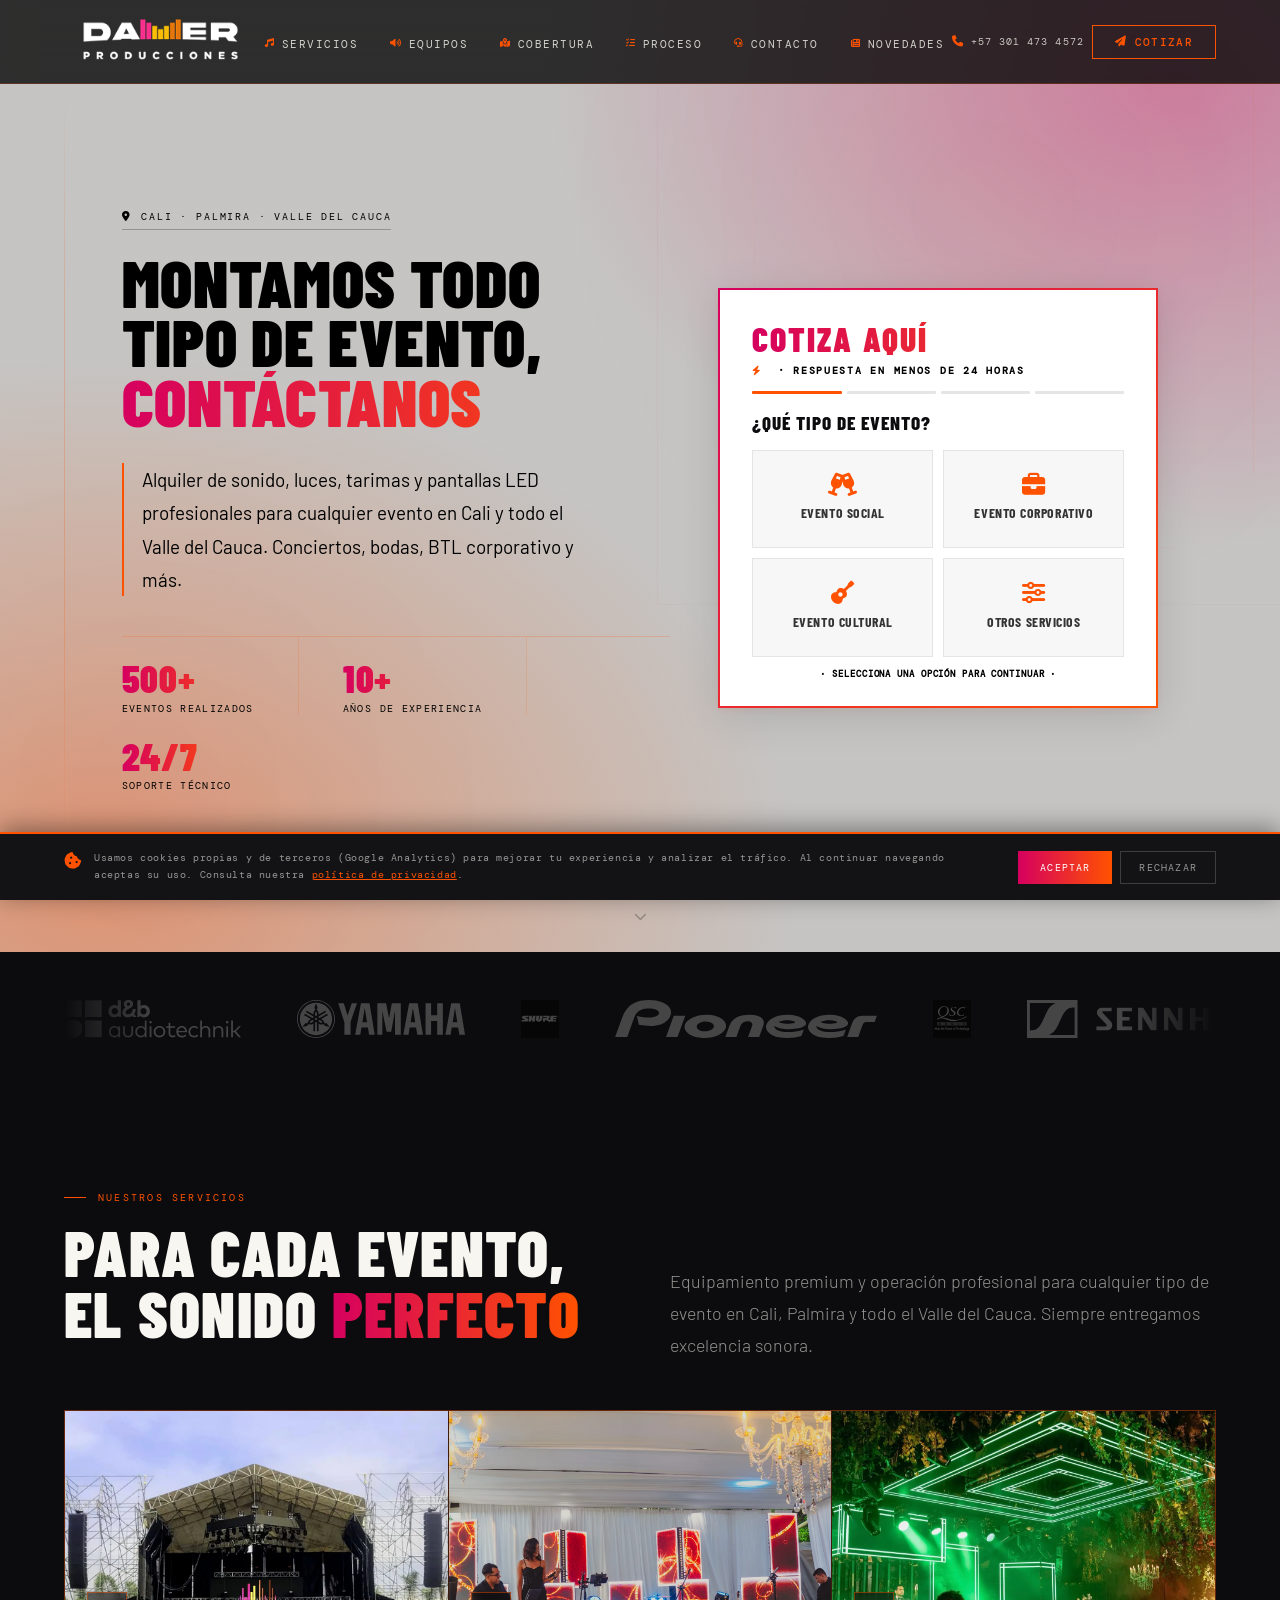
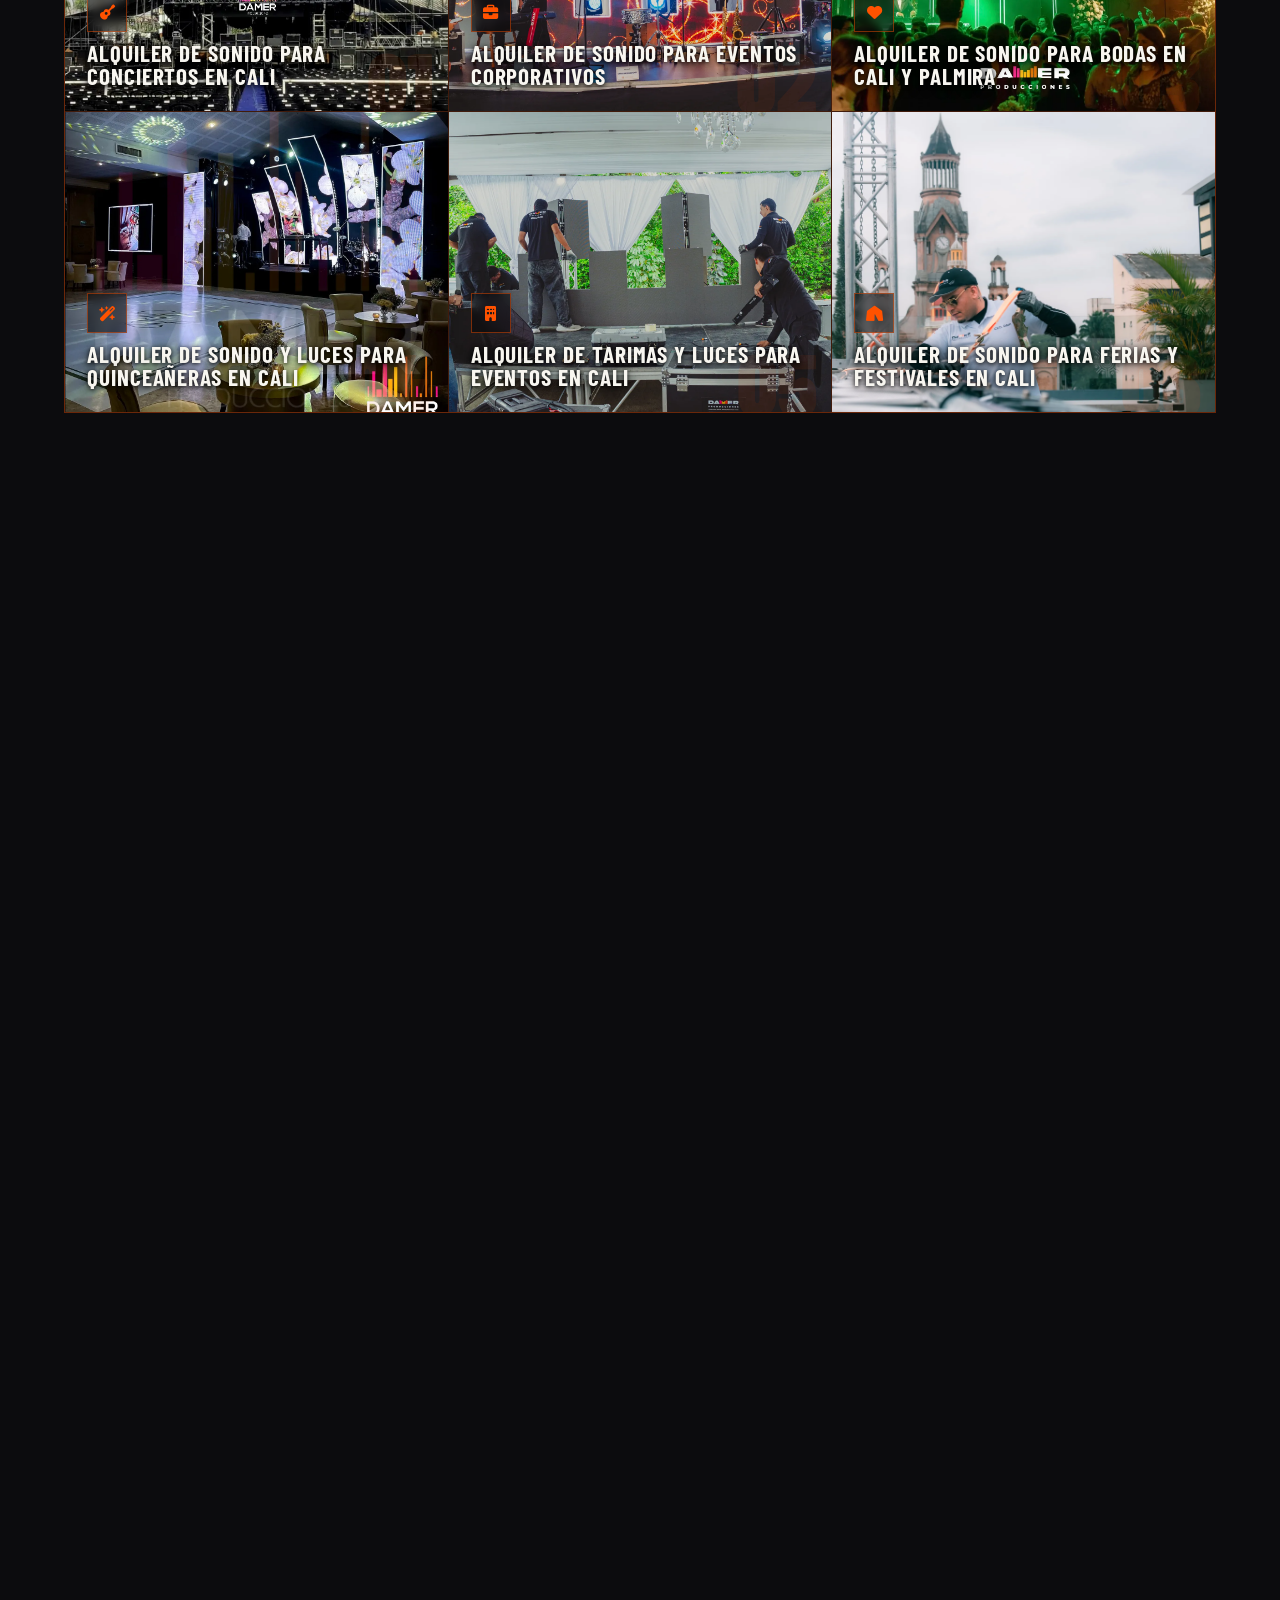
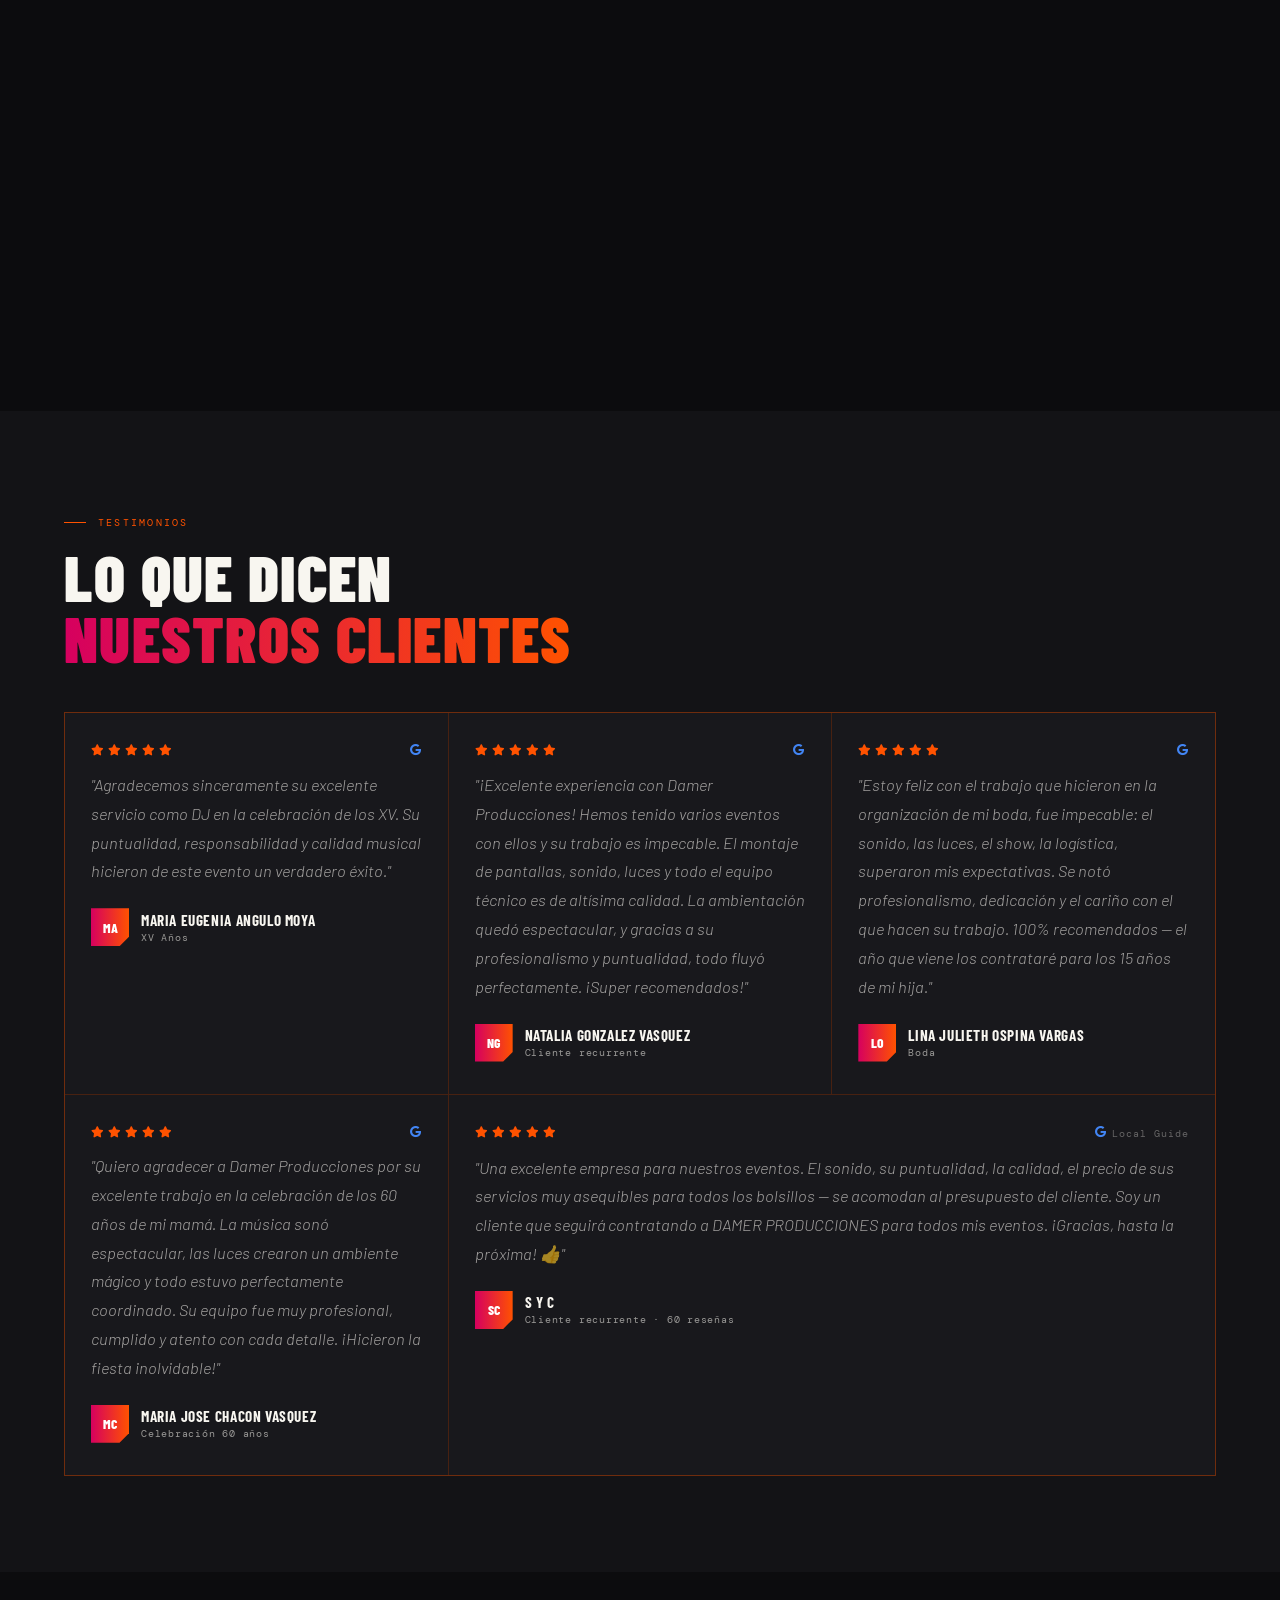
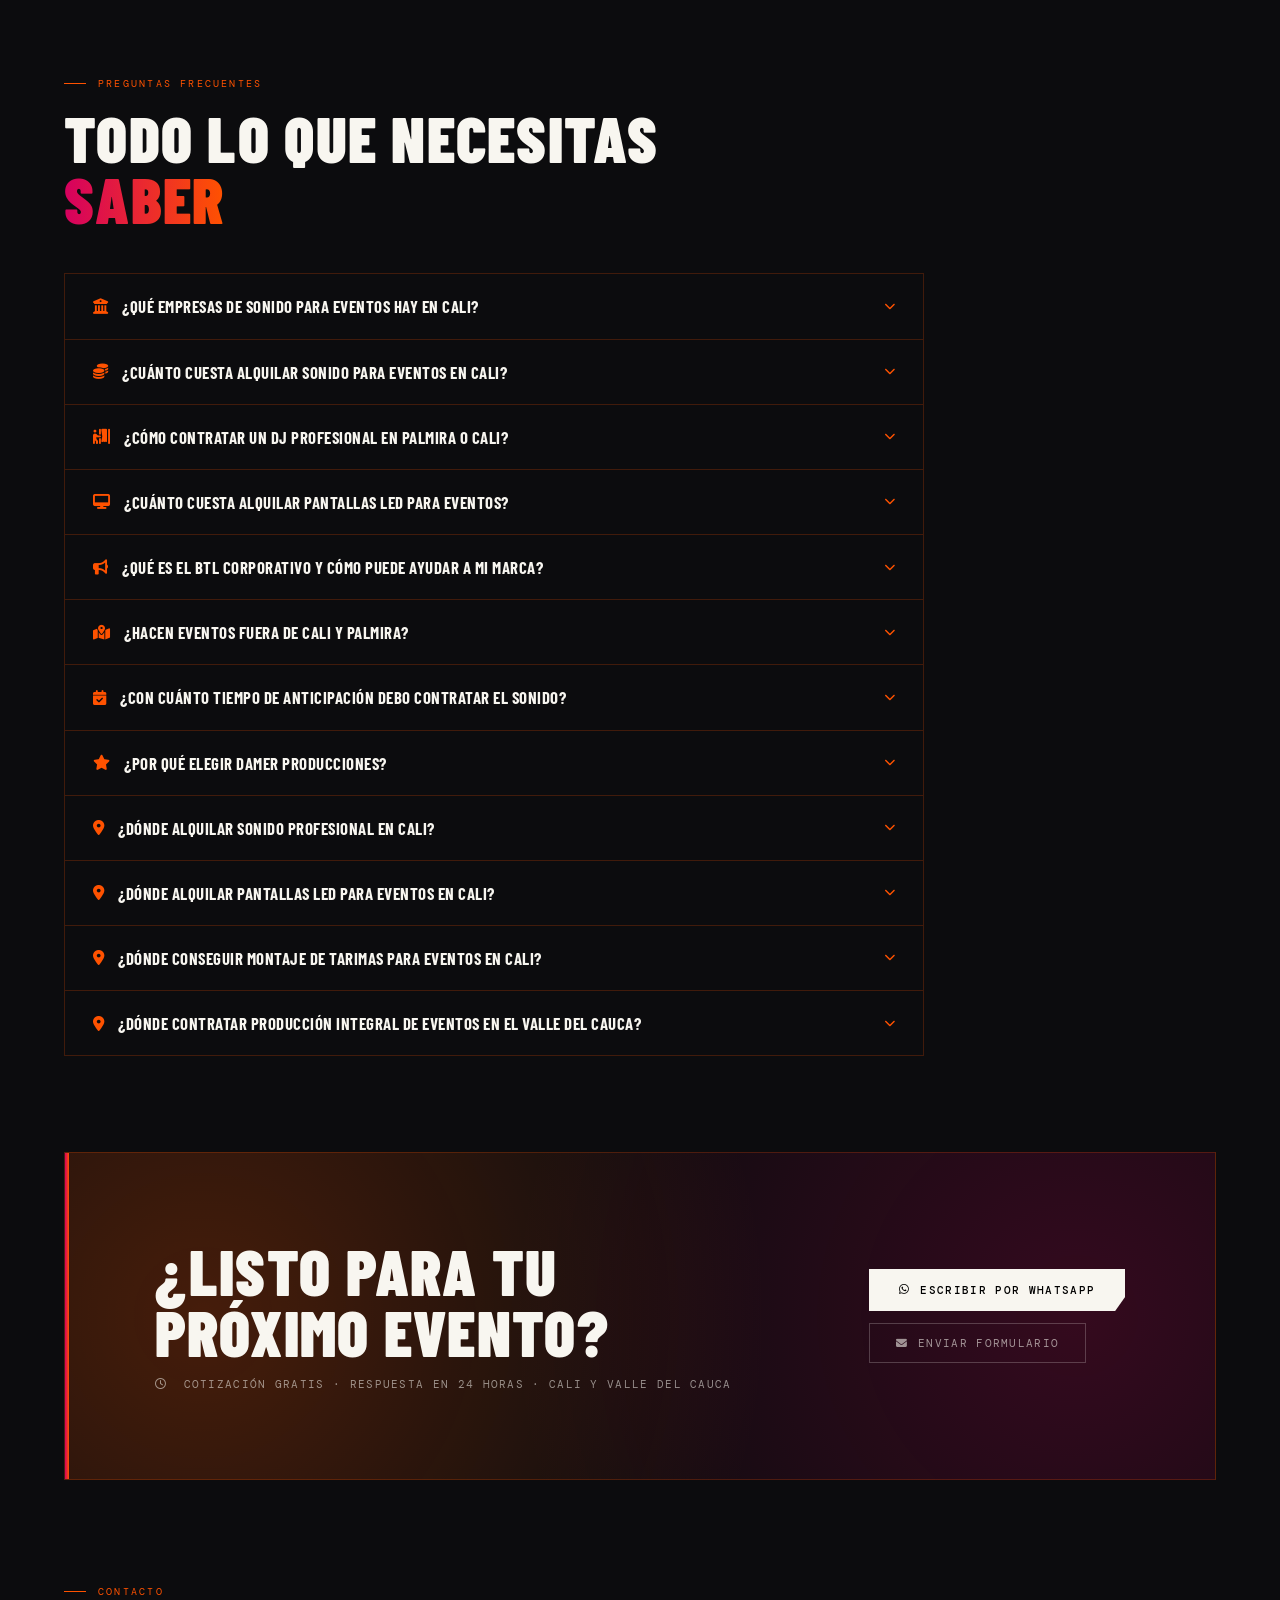
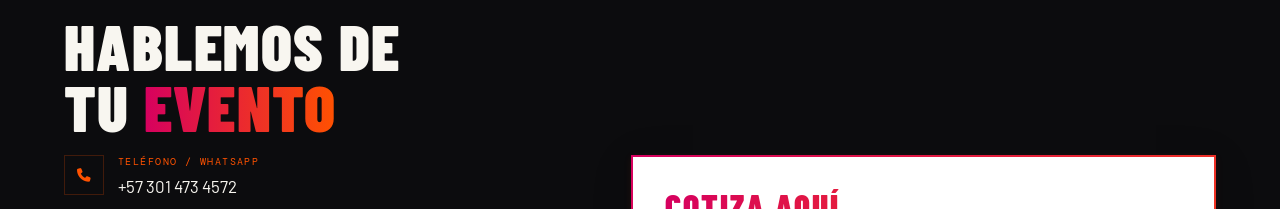
==== commit ddc857df: "pixel meta 2" ====
--- a/index.html
+++ b/index.html
@@ -143,6 +143,9 @@
     "https://www.facebook.com/damerproducciones"
   ]
 }
+
+
+
 </script>
 
 <!-- ═══ SCHEMA FAQ ═══ -->
@@ -198,6 +201,30 @@
 <noscript>
   <link rel="stylesheet" href="https://cdnjs.cloudflare.com/ajax/libs/font-awesome/6.5.0/css/all.min.css">
 </noscript>
+
+<!-- Meta Pixel Code -->
+<script>
+!function(f,b,e,v,n,t,s)
+{if(f.fbq)return;n=f.fbq=function(){n.callMethod?
+n.callMethod.apply(n,arguments):n.queue.push(arguments)};
+if(!f._fbq)f._fbq=n;n.push=n;n.loaded=!0;n.version='2.0';
+n.queue=[];t=b.createElement(e);t.async=!0;
+t.src=v;s=b.getElementsByTagName(e)[0];
+s.parentNode.insertBefore(t,s)}(window, document,'script',
+'https://connect.facebook.net/en_US/fbevents.js');
+fbq('init', '326025997838612');
+fbq('track', 'PageView');
+</script>
+<noscript><img height="1" width="1" style="display:none"
+src="https://www.facebook.com/tr?id=326025997838612&ev=PageView&noscript=1"
+/></noscript>
+<!-- End Meta Pixel Code -->
+
+
+
+
+
+
 </head>
 <body>
 
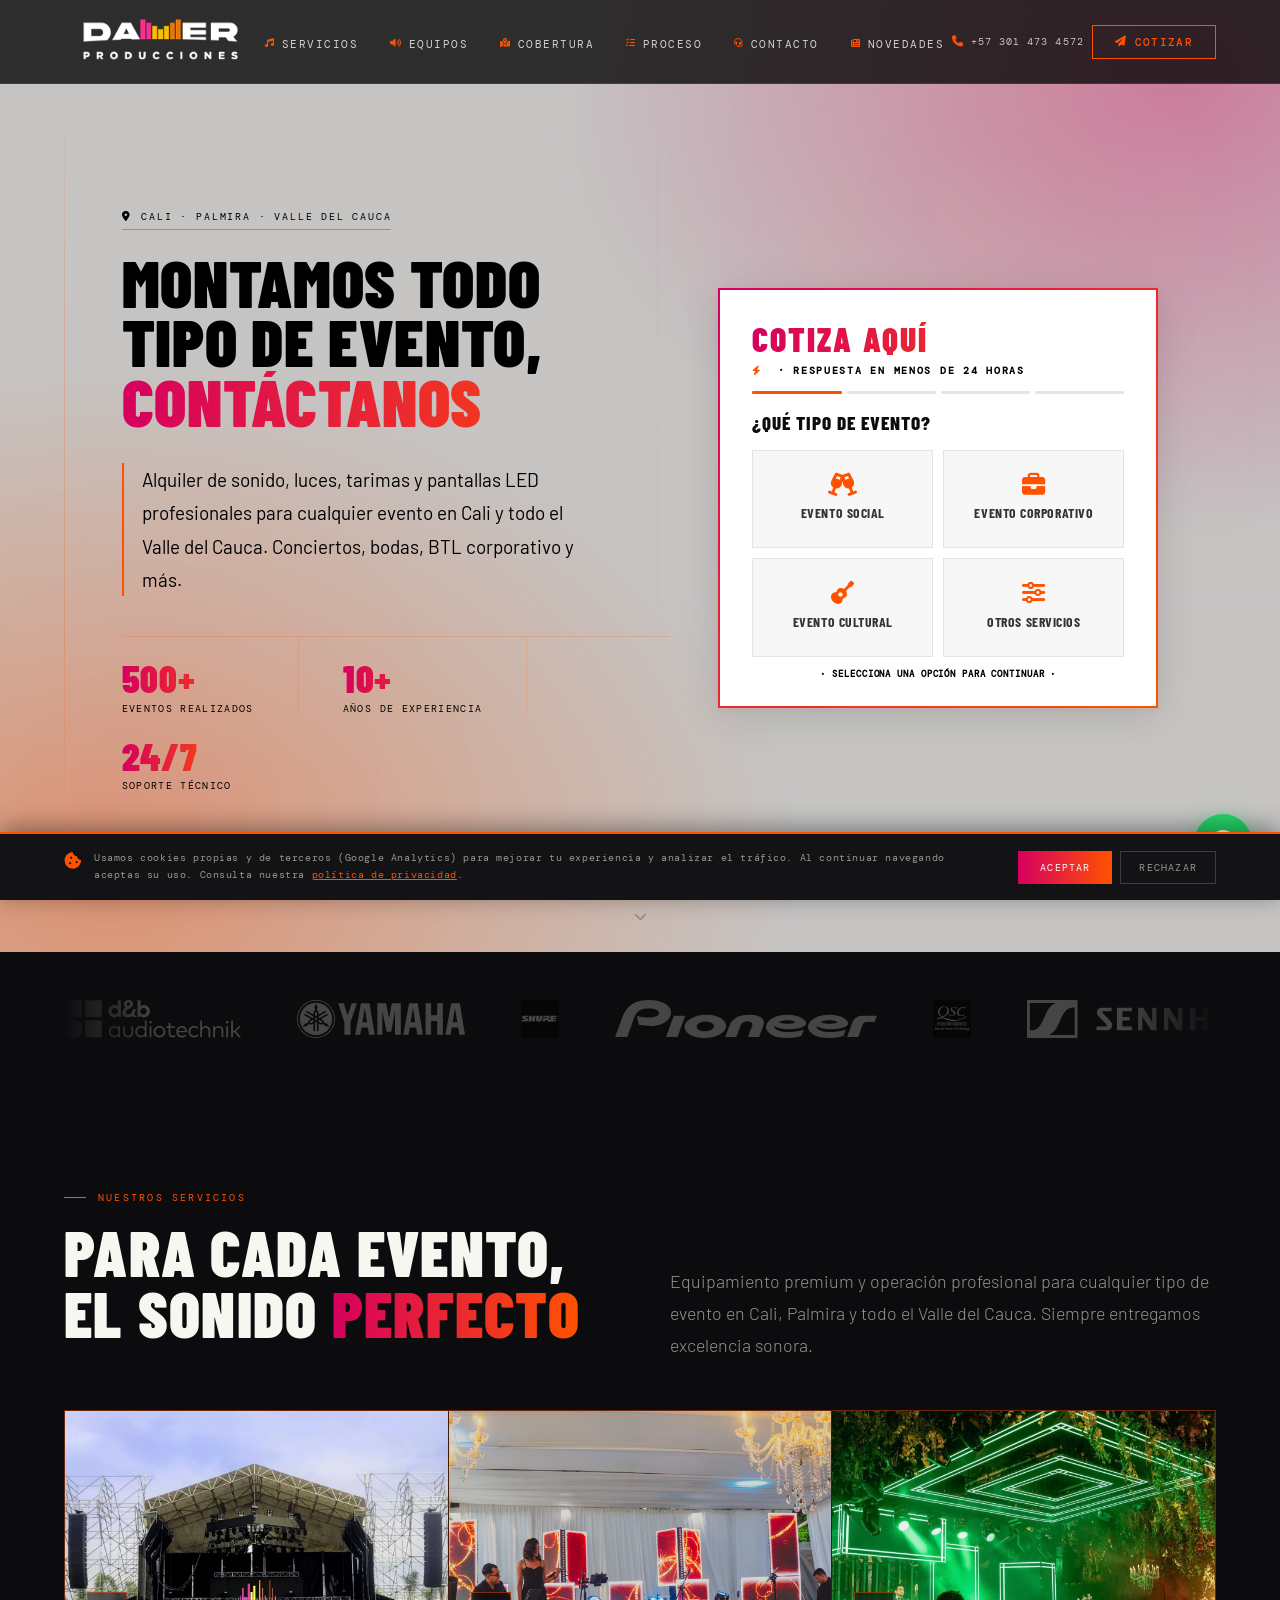
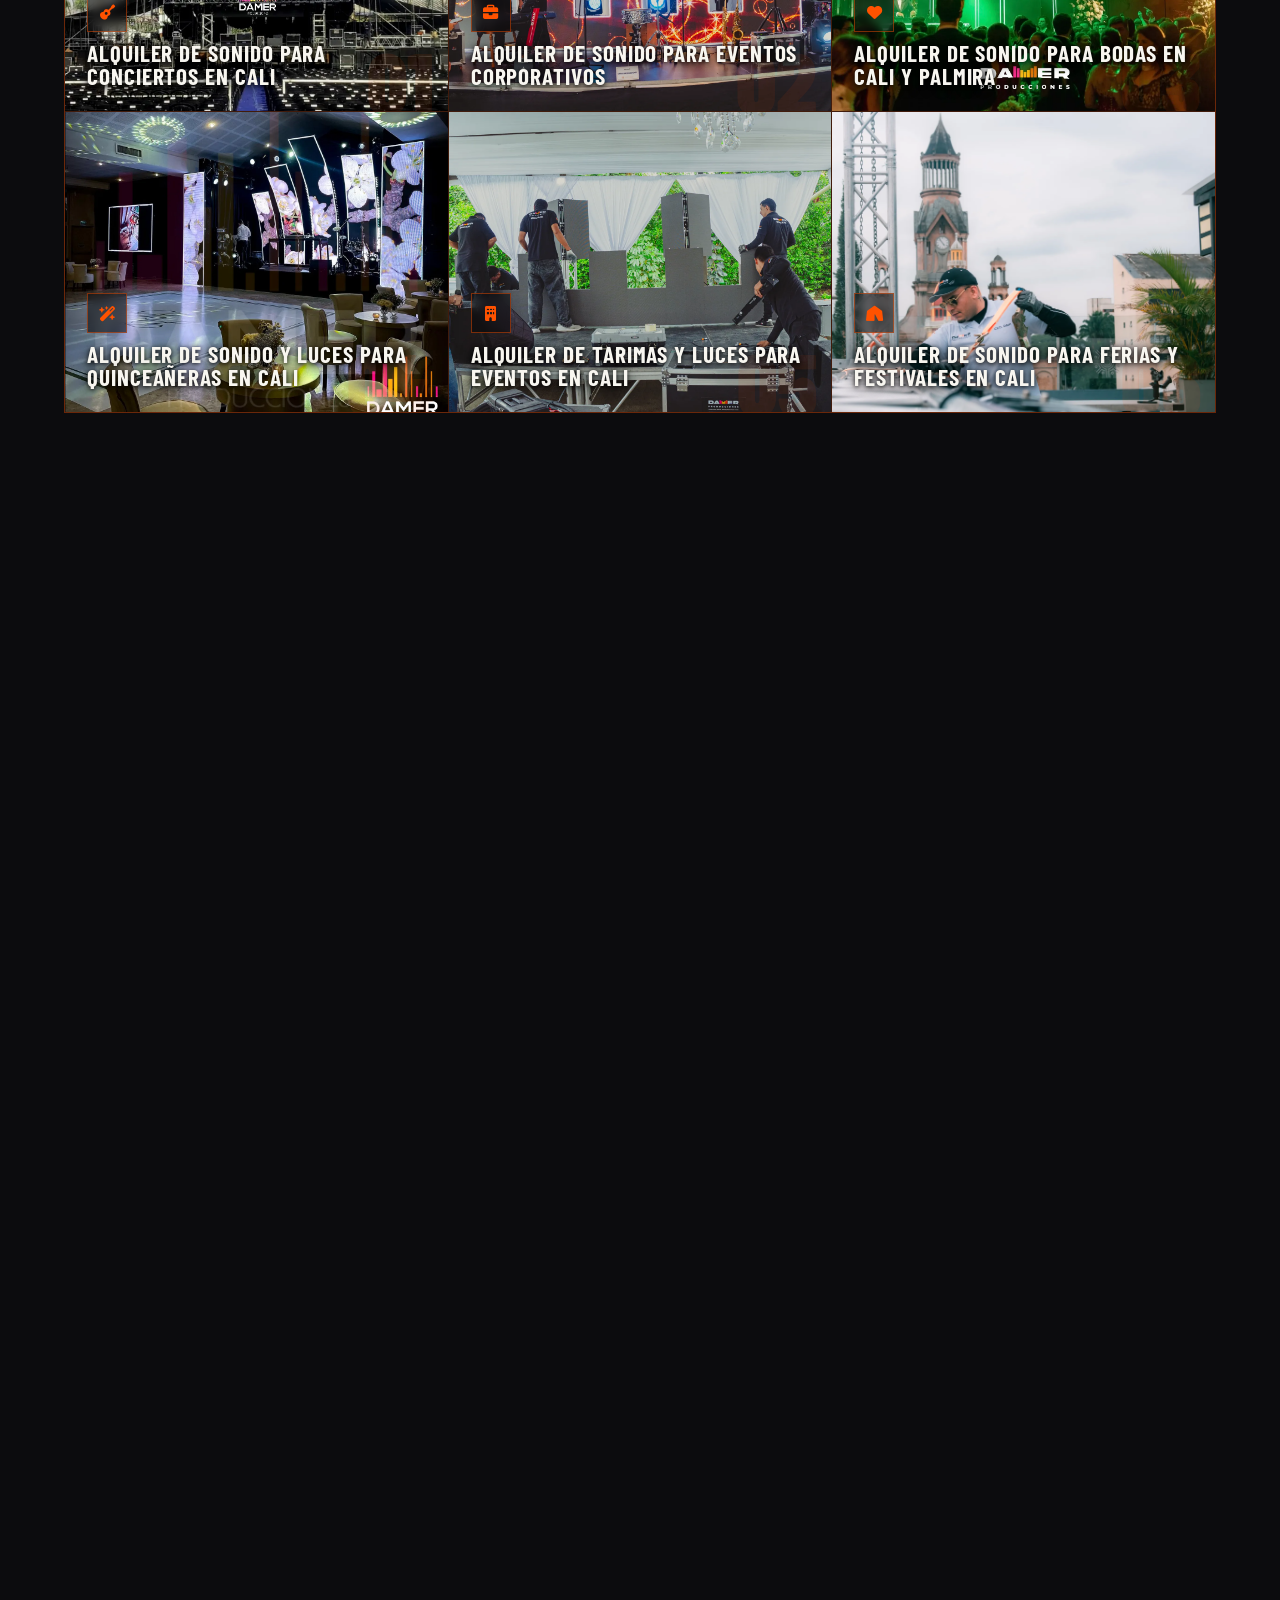
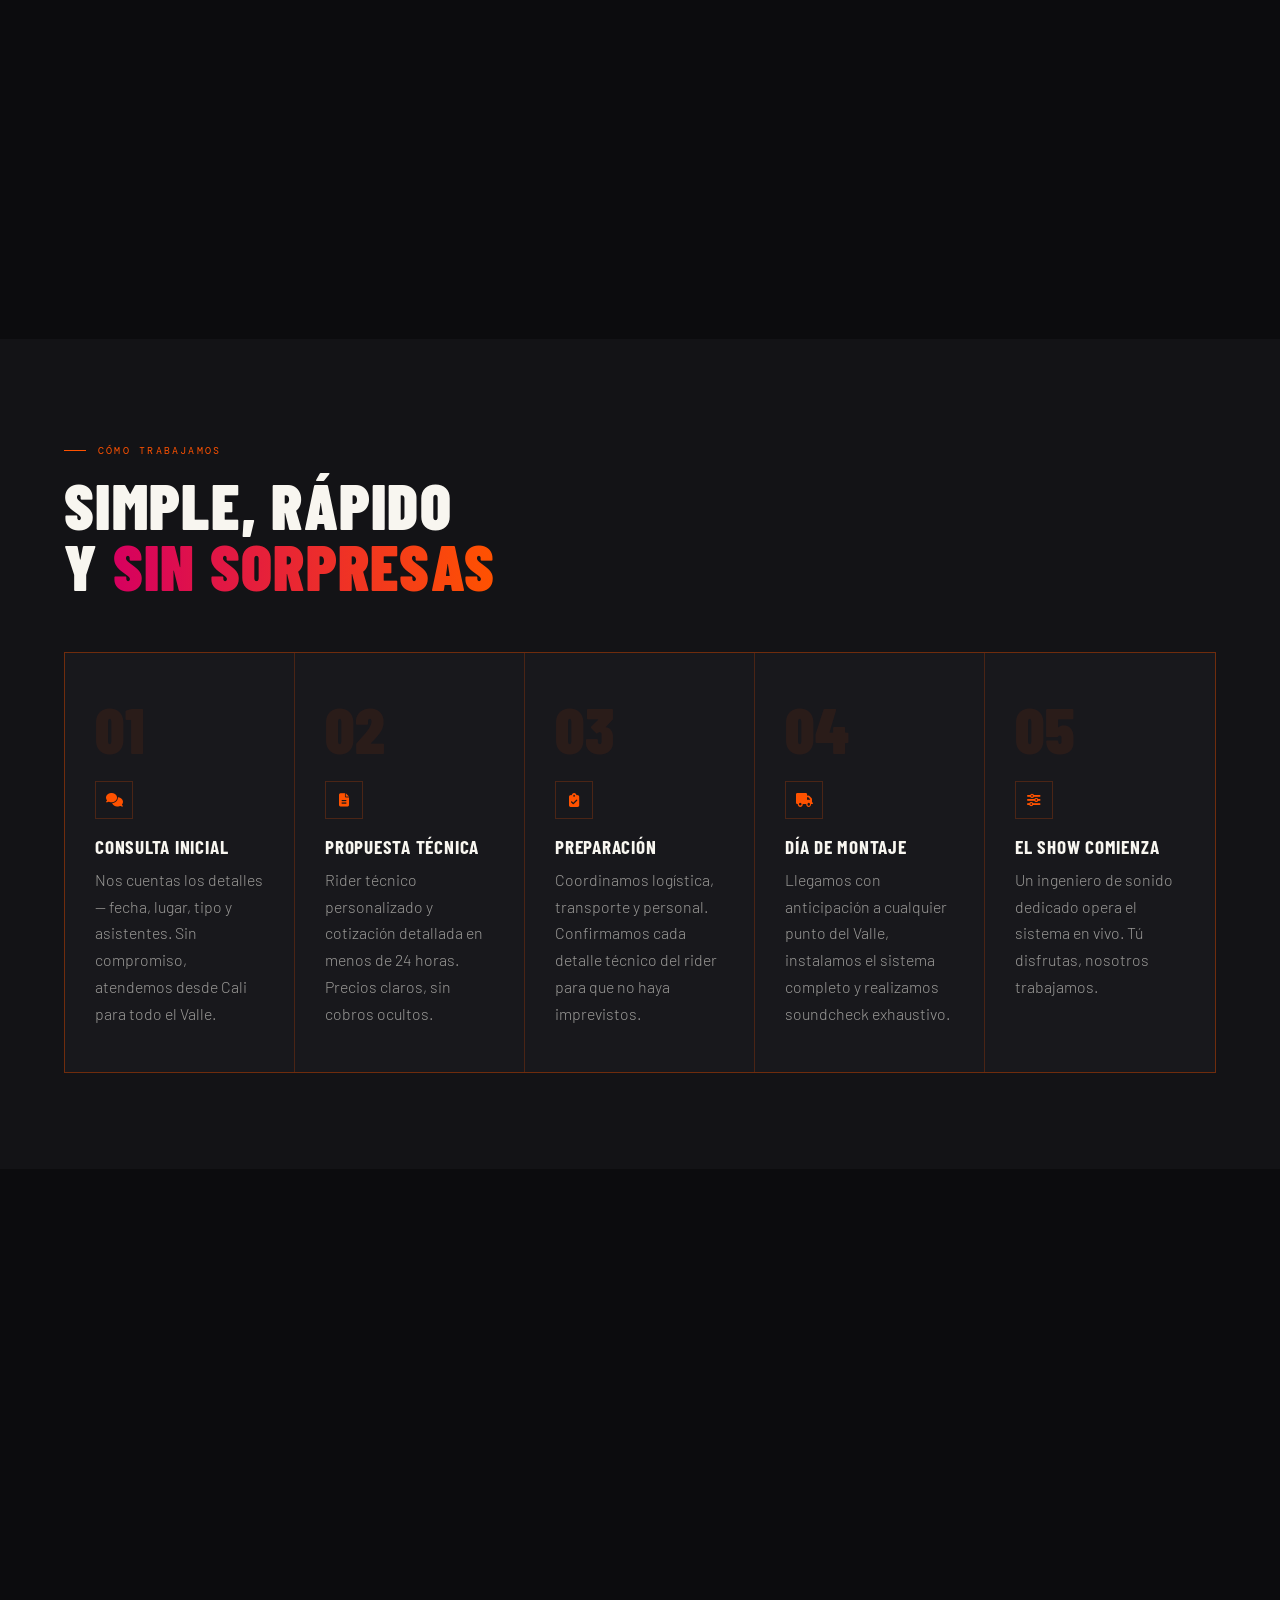
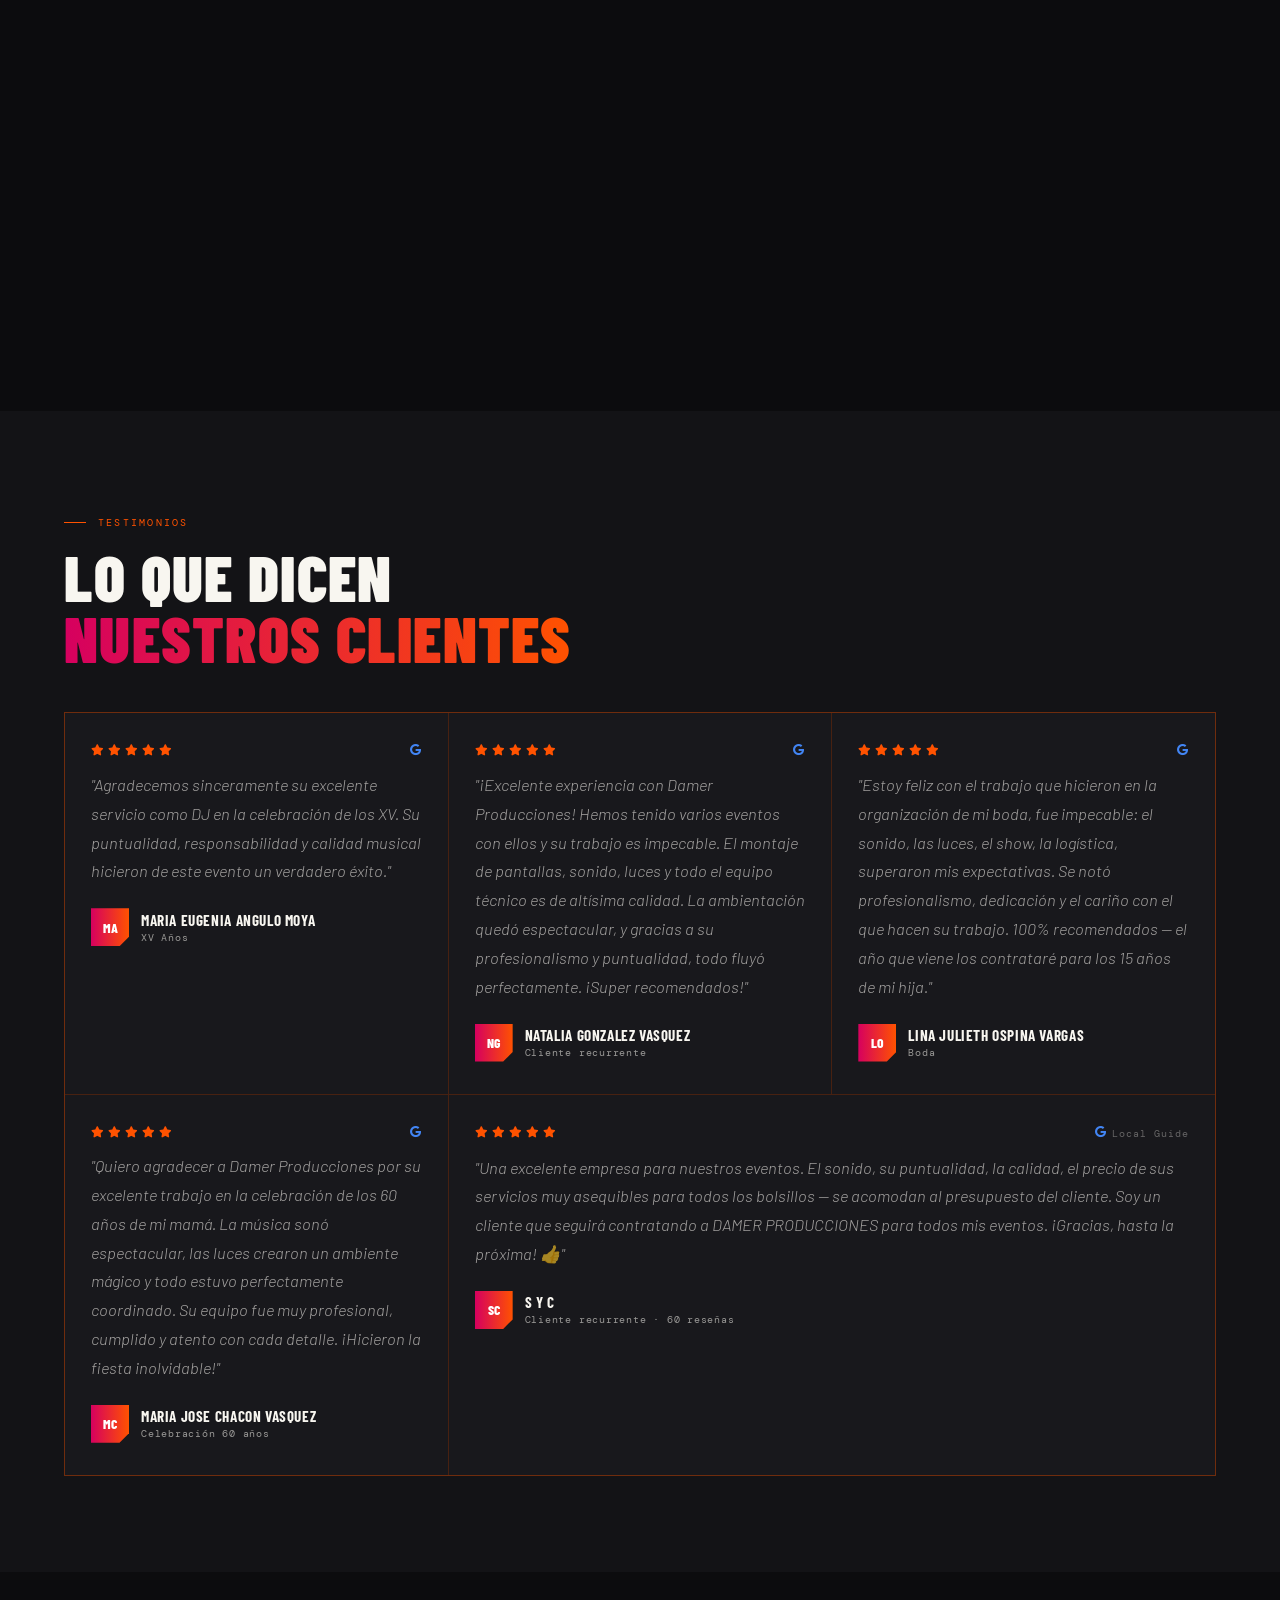
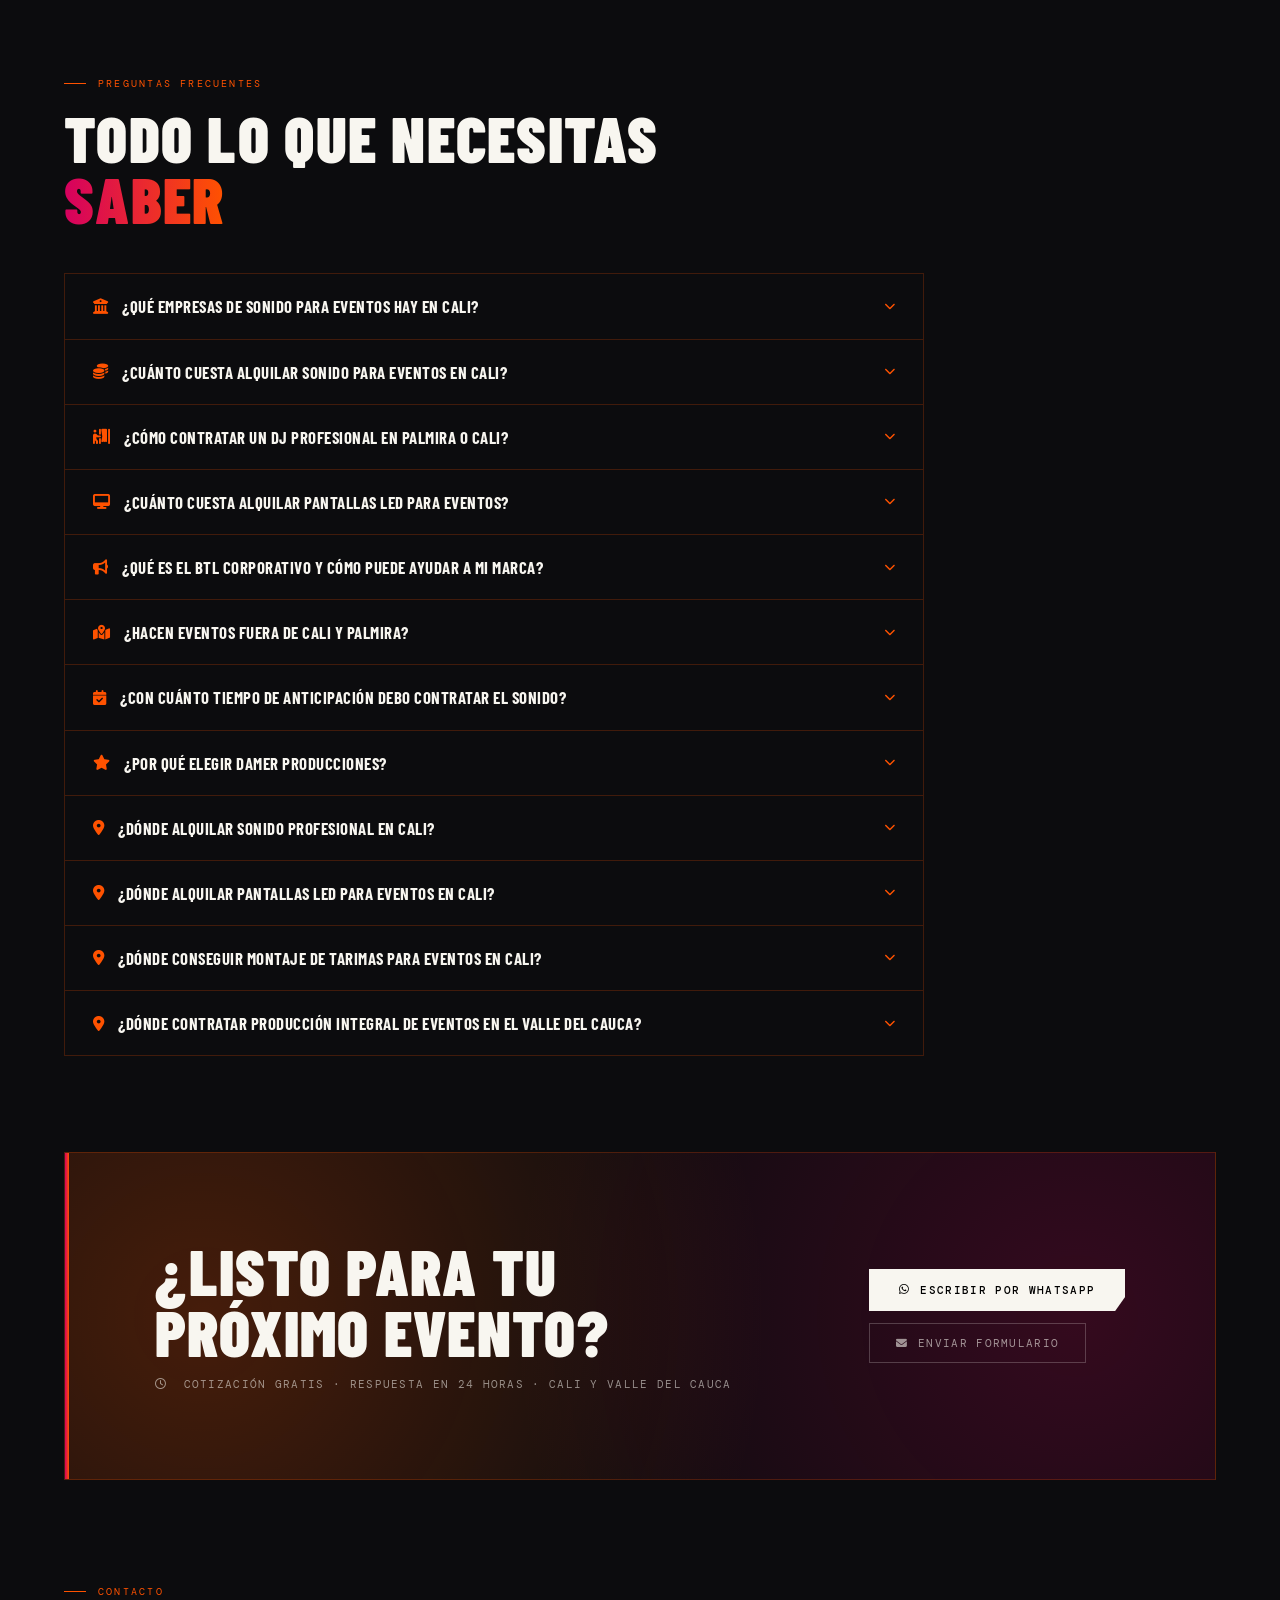
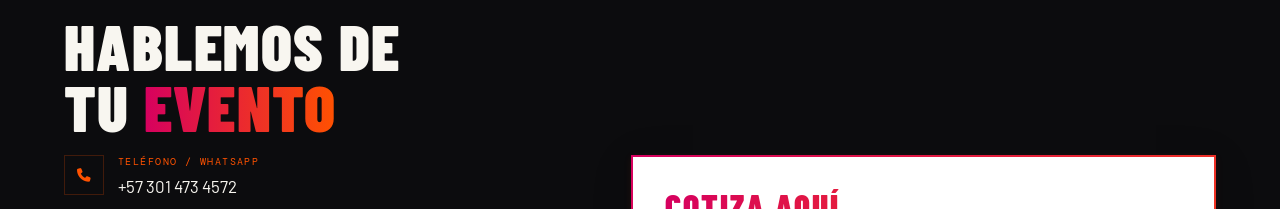
==== commit e84956bf: "UX: boton flotante de WhatsApp en esquina inferior derecha Co-Authored-By: Claude Sonnet 4.6 <norepl" ====
--- a/index.html
+++ b/index.html
@@ -962,6 +962,11 @@
 });
 </script>
 
+<!-- ═══ BOTÓN FLOTANTE WHATSAPP ═══ -->
+<a href="https://wa.me/573014734572?text=Hola%20Damer%20Producciones%2C%20vengo%20de%20la%20p%C3%A1gina%20y%20necesito%20cotizar%20un%20evento." class="wa-float" target="_blank" rel="noopener noreferrer" aria-label="Contactar por WhatsApp">
+  <i class="fa-brands fa-whatsapp"></i>
+</a>
+
 <!-- ═══ AVISO DE COOKIES ═══ -->
 <div class="cookie-banner" id="cookieBanner" role="dialog" aria-label="Aviso de cookies">
   <div class="cookie-inner">
--- a/styles.css
+++ b/styles.css
@@ -1068,6 +1068,26 @@
 }
 
 /* ══════════════════════════════
+   BOTÓN FLOTANTE WHATSAPP
+══════════════════════════════ */
+.wa-float {
+  position:fixed; bottom:28px; right:28px; z-index:9998;
+  width:58px; height:58px; border-radius:50%;
+  background:#25D366;
+  display:flex; align-items:center; justify-content:center;
+  font-size:1.75rem; color:#fff;
+  box-shadow:0 4px 20px rgba(37,211,102,.45);
+  transition:transform .25s, box-shadow .25s;
+}
+.wa-float:hover {
+  transform:scale(1.1);
+  box-shadow:0 6px 28px rgba(37,211,102,.6);
+}
+@media (max-width:600px) {
+  .wa-float { bottom:80px; right:18px; width:52px; height:52px; font-size:1.5rem; }
+}
+
+/* ══════════════════════════════
    AVISO DE COOKIES
 ══════════════════════════════ */
 .cookie-banner {
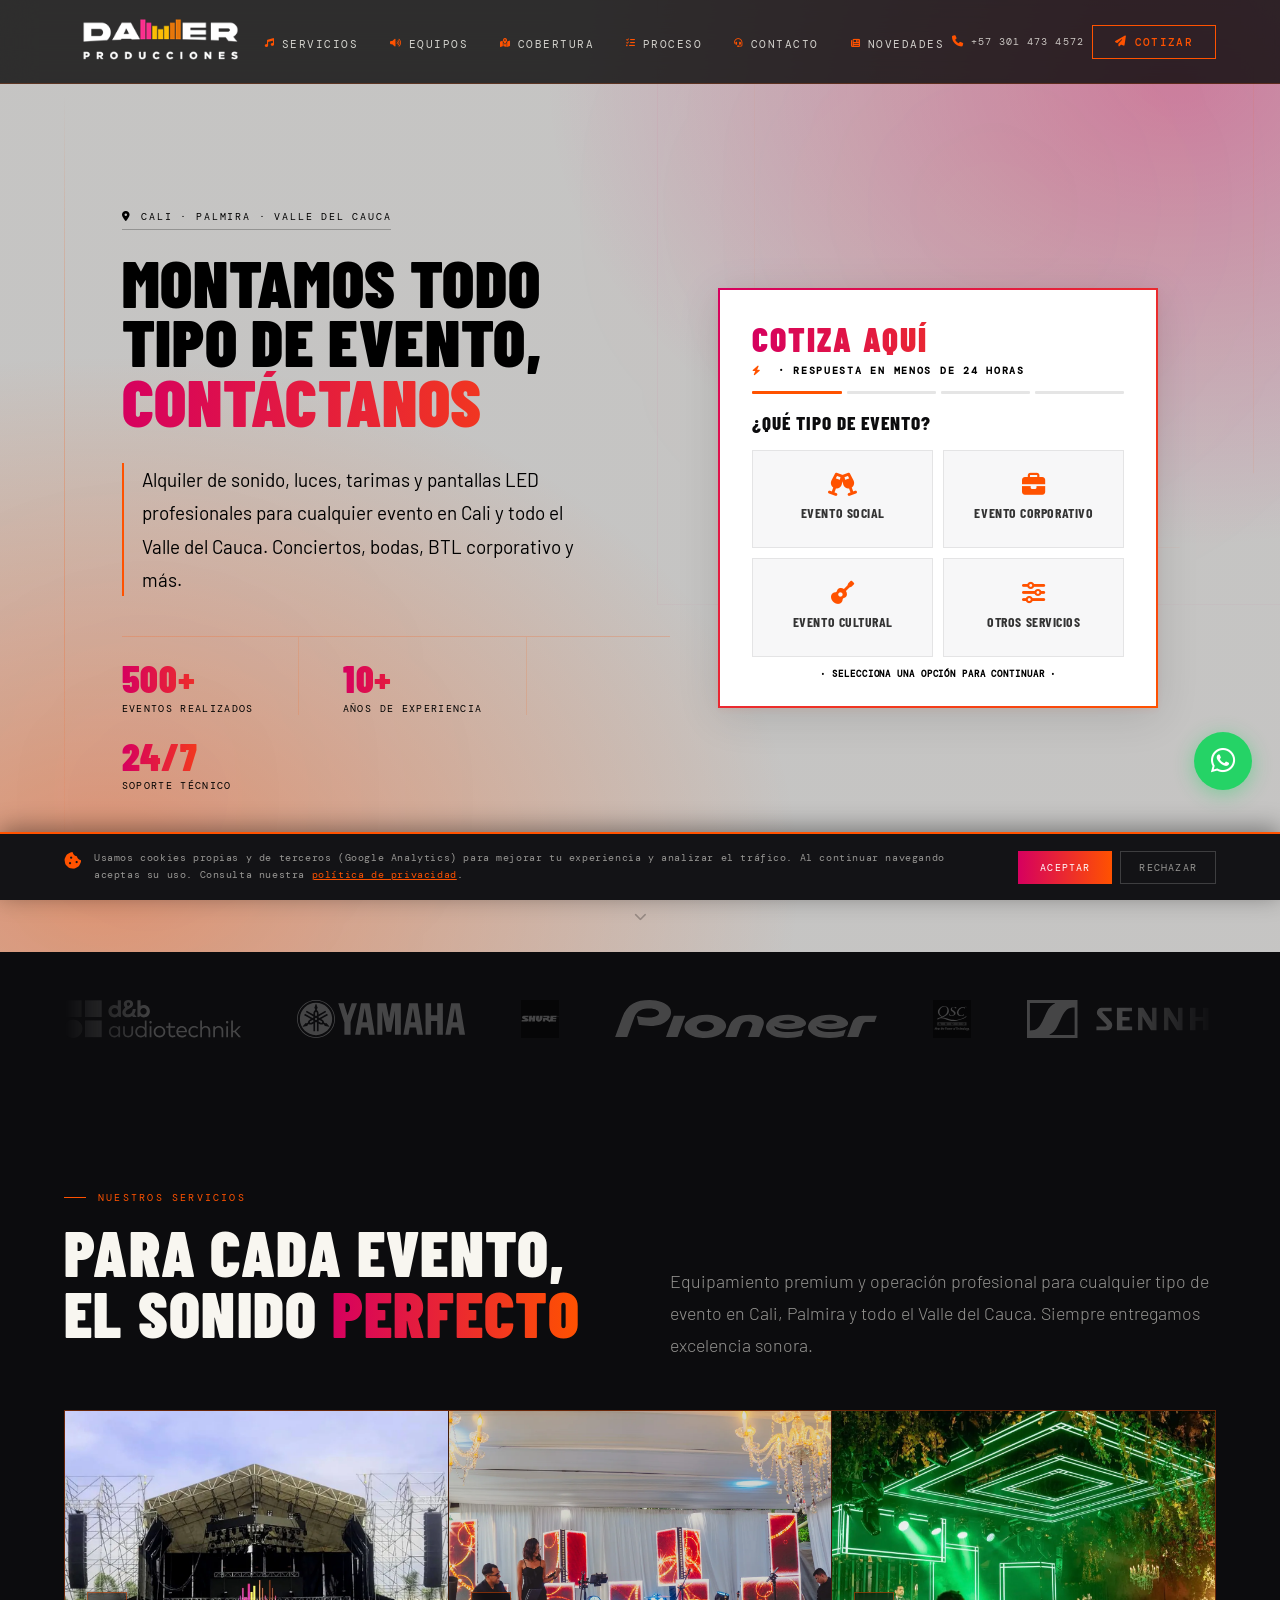
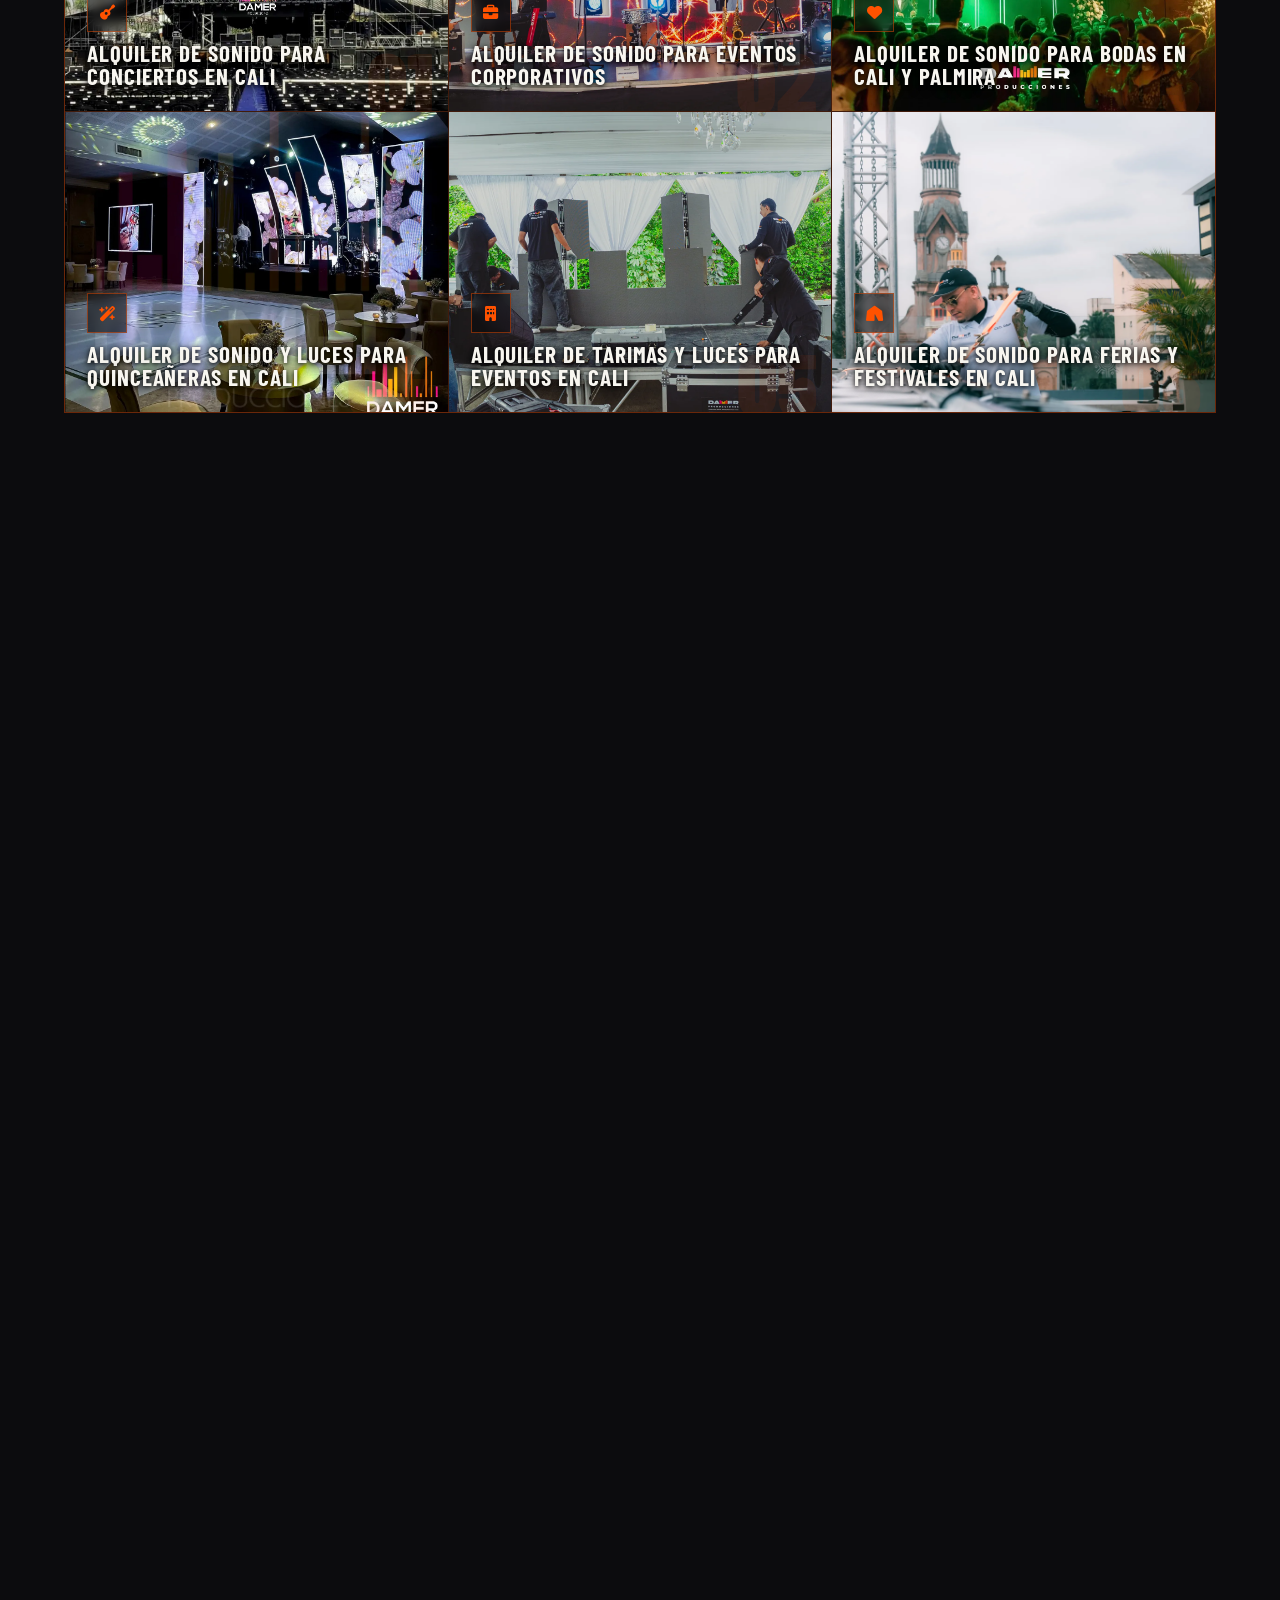
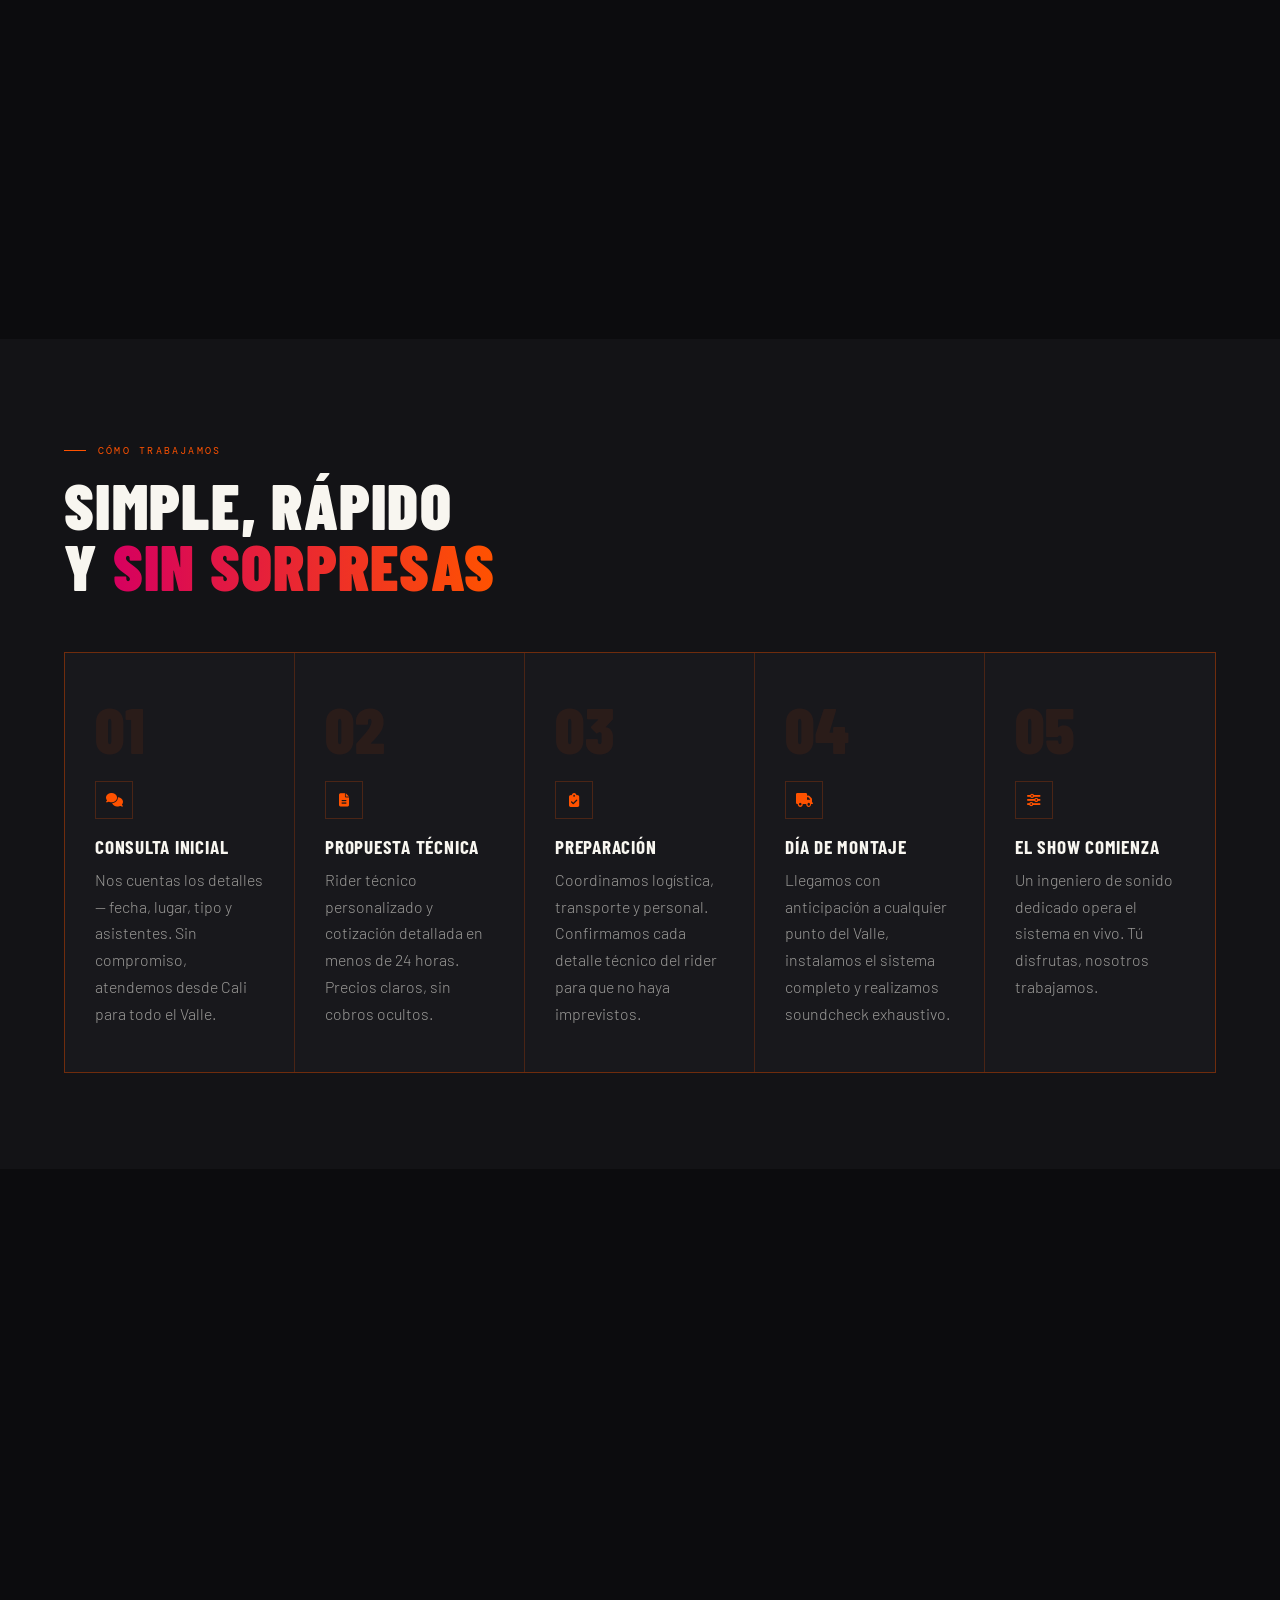
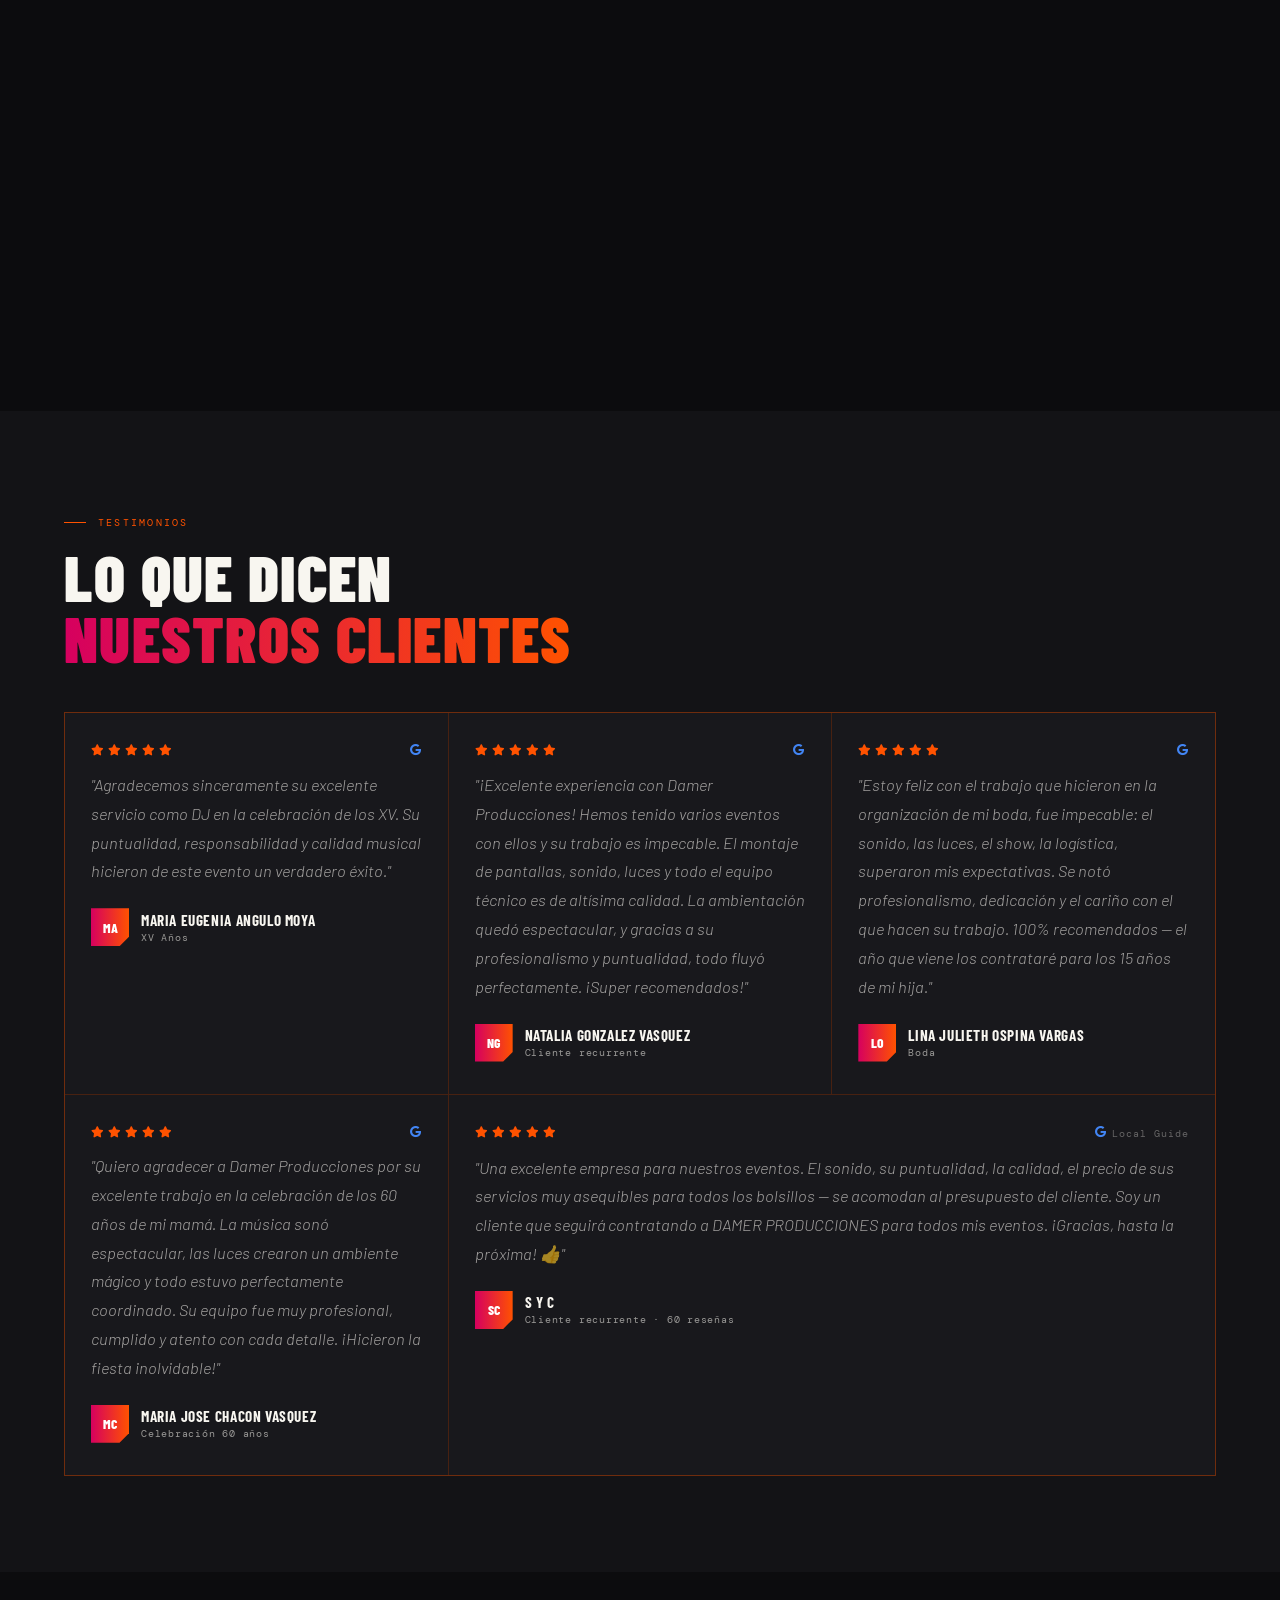
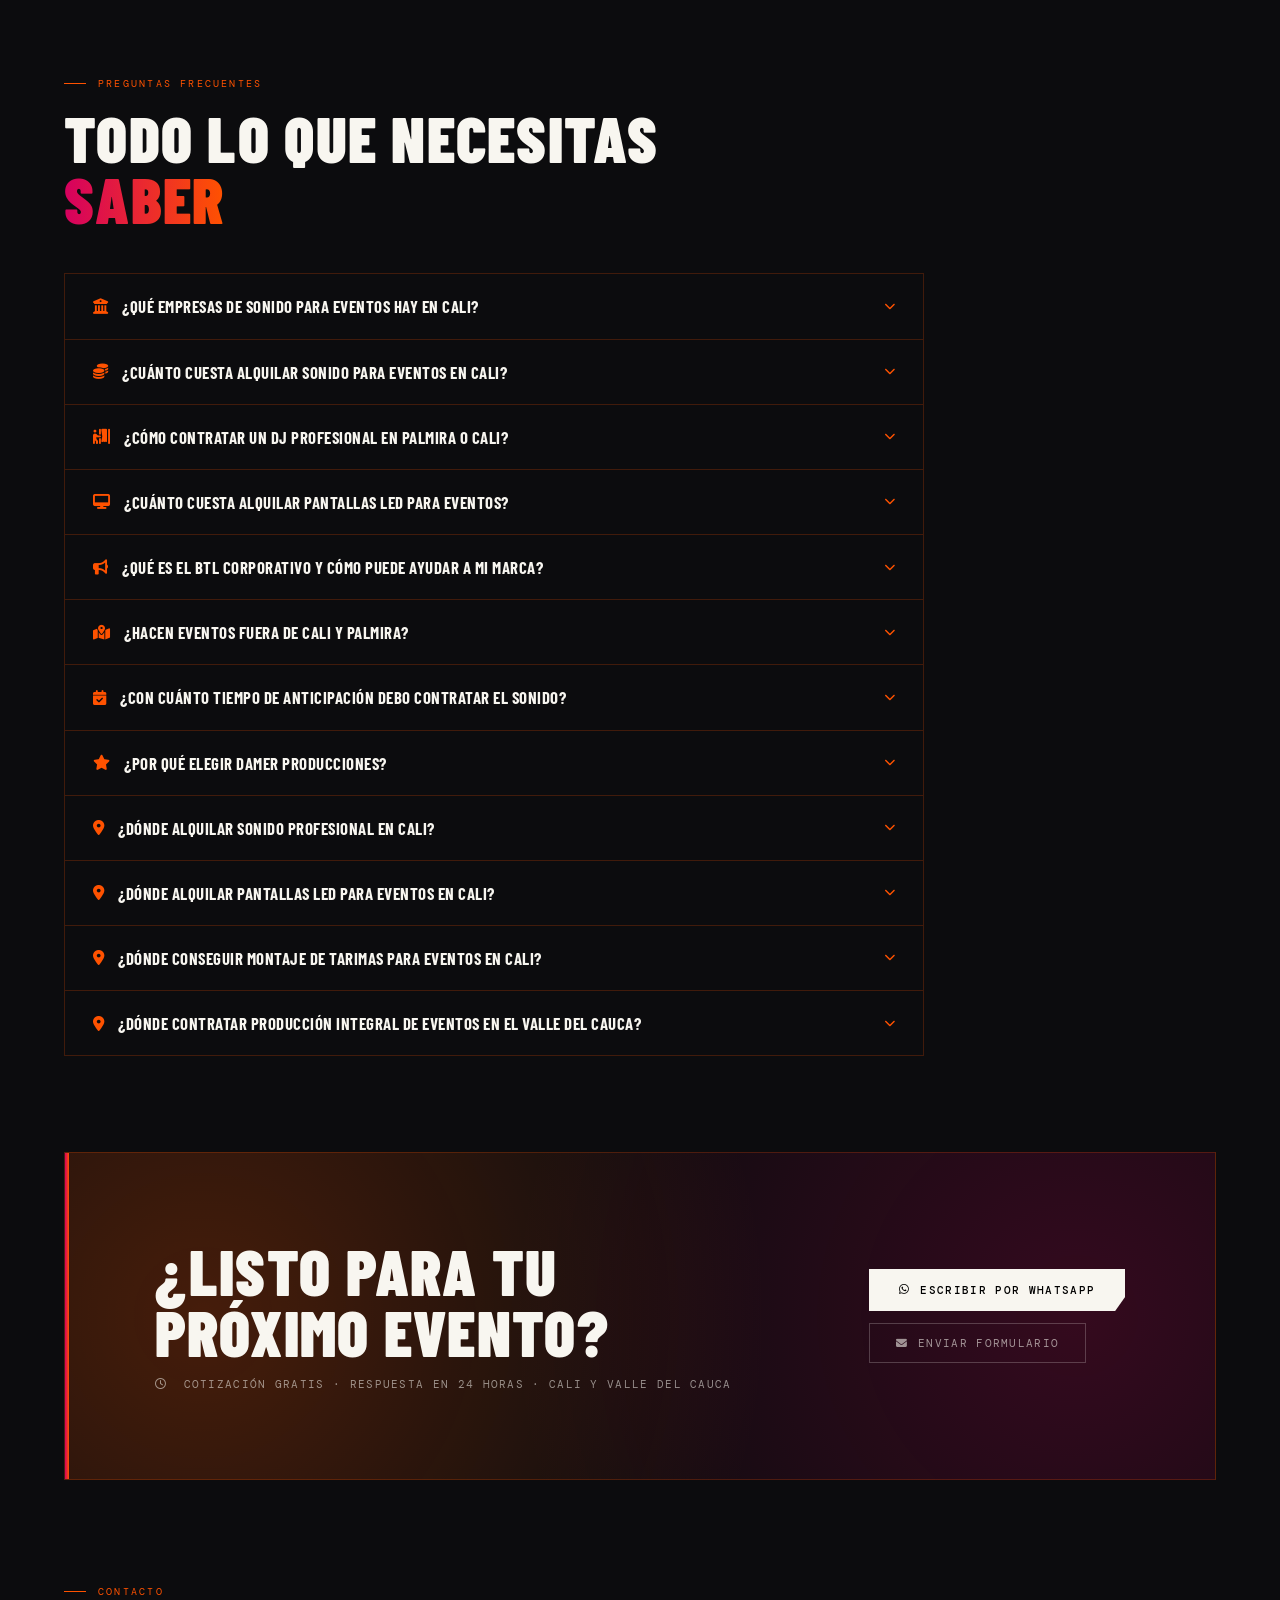
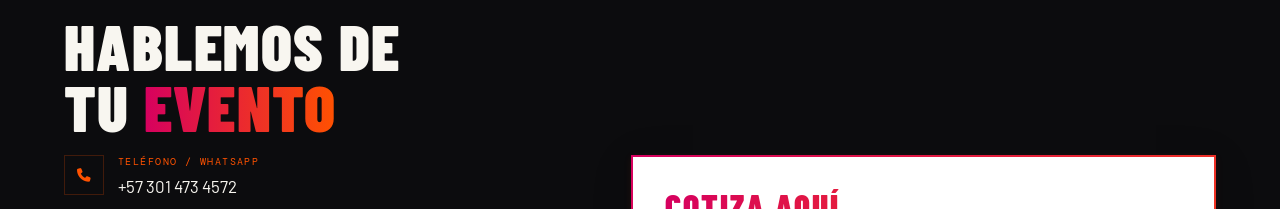
==== commit c803ef19: "Fix: boton WhatsApp sube cuando el banner de cookies esta visible Co-Authored-By: Claude Sonnet 4.6 " ====
--- a/index.html
+++ b/index.html
@@ -983,16 +983,20 @@
 
 <script>
 (function(){
+  var b = document.getElementById('cookieBanner');
+  var wa = document.querySelector('.wa-float');
   if(localStorage.getItem('cookieConsent')) return;
-  var b = document.getElementById('cookieBanner');
   b.classList.add('cookie-visible');
+  if(wa) wa.classList.add('wa-up');
+  function dismiss(){
+    b.classList.remove('cookie-visible');
+    if(wa) wa.classList.remove('wa-up');
+  }
   document.getElementById('cookieAccept').addEventListener('click', function(){
-    localStorage.setItem('cookieConsent','accepted');
-    b.classList.remove('cookie-visible');
+    localStorage.setItem('cookieConsent','accepted'); dismiss();
   });
   document.getElementById('cookieReject').addEventListener('click', function(){
-    localStorage.setItem('cookieConsent','rejected');
-    b.classList.remove('cookie-visible');
+    localStorage.setItem('cookieConsent','rejected'); dismiss();
   });
 })();
 </script>
--- a/styles.css
+++ b/styles.css
@@ -1071,20 +1071,23 @@
    BOTÓN FLOTANTE WHATSAPP
 ══════════════════════════════ */
 .wa-float {
-  position:fixed; bottom:28px; right:28px; z-index:9998;
+  position:fixed; bottom:28px; right:28px; z-index:10000;
   width:58px; height:58px; border-radius:50%;
   background:#25D366;
   display:flex; align-items:center; justify-content:center;
   font-size:1.75rem; color:#fff;
+  text-decoration:none;
   box-shadow:0 4px 20px rgba(37,211,102,.45);
-  transition:transform .25s, box-shadow .25s;
+  transition:transform .25s, box-shadow .25s, bottom .35s ease;
 }
 .wa-float:hover {
   transform:scale(1.1);
   box-shadow:0 6px 28px rgba(37,211,102,.6);
 }
+.wa-float.wa-up { bottom:110px; }
 @media (max-width:600px) {
   .wa-float { bottom:80px; right:18px; width:52px; height:52px; font-size:1.5rem; }
+  .wa-float.wa-up { bottom:160px; }
 }
 
 /* ══════════════════════════════
